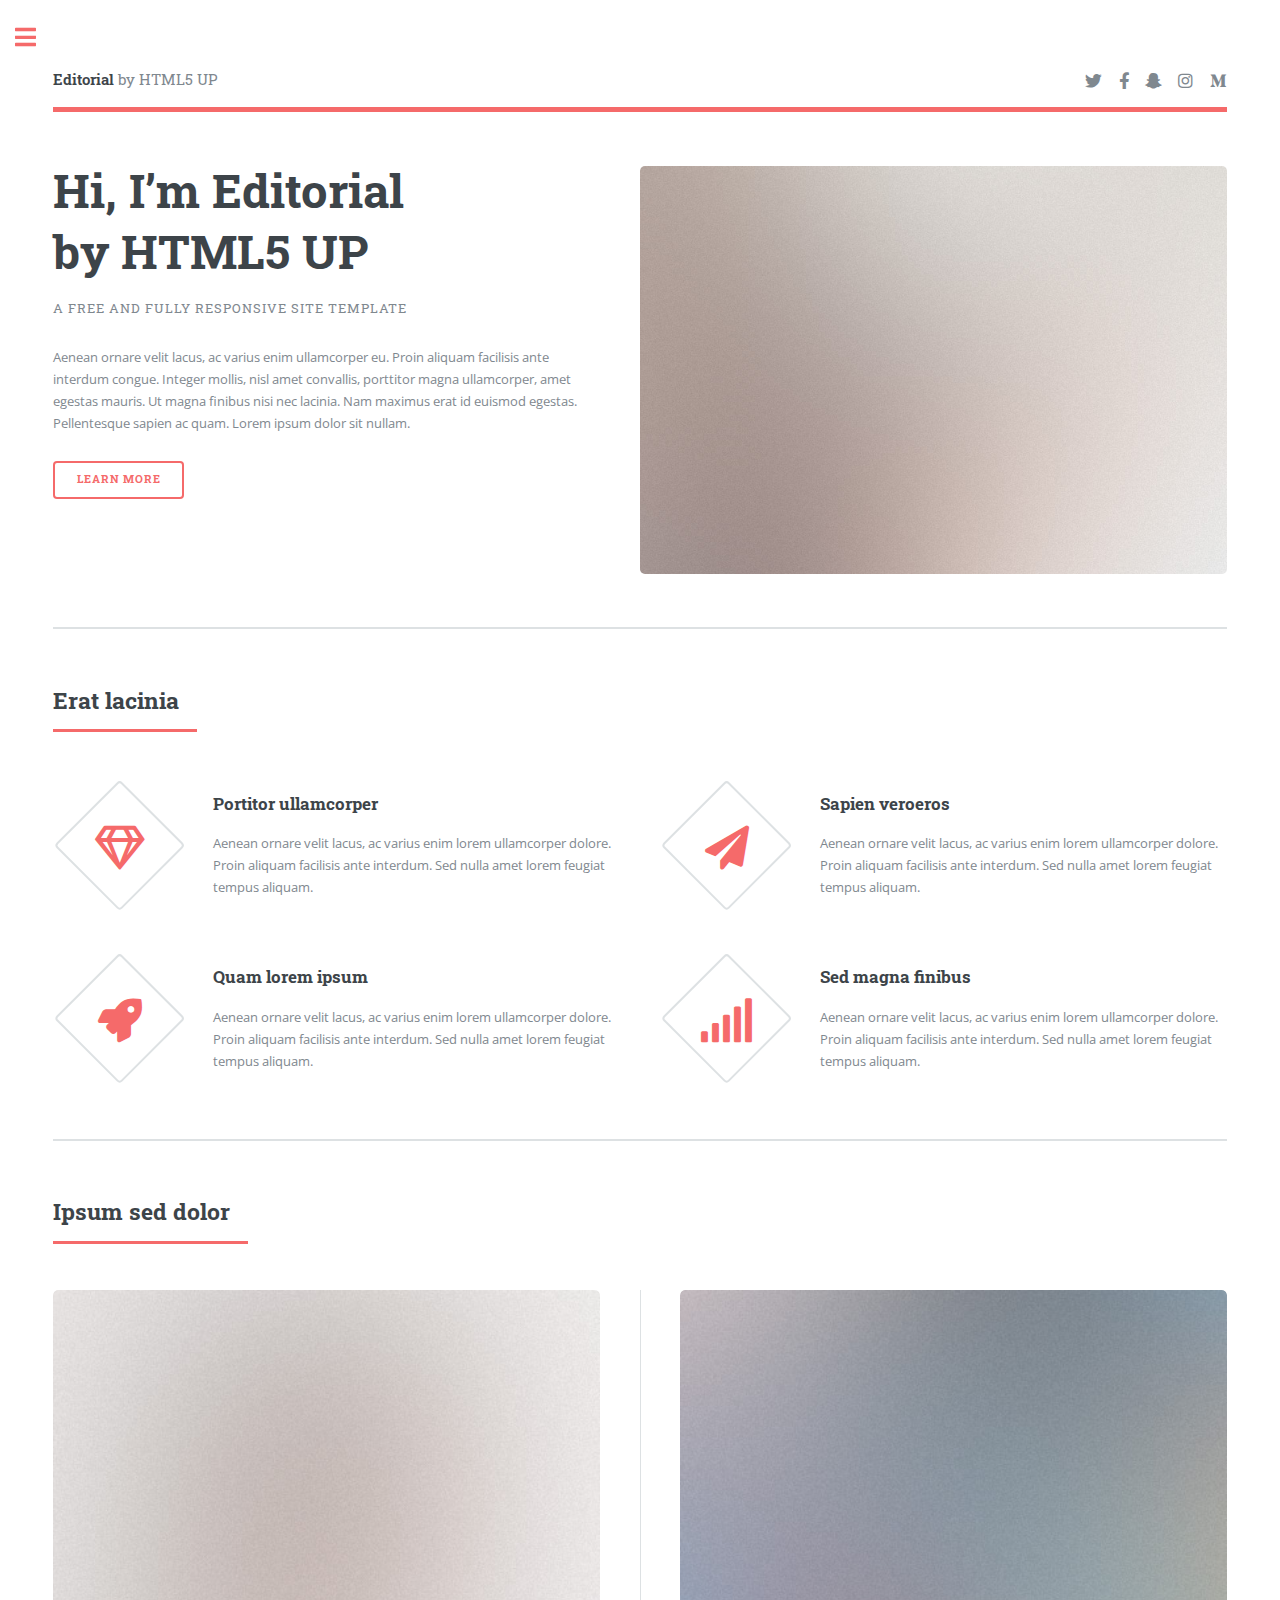
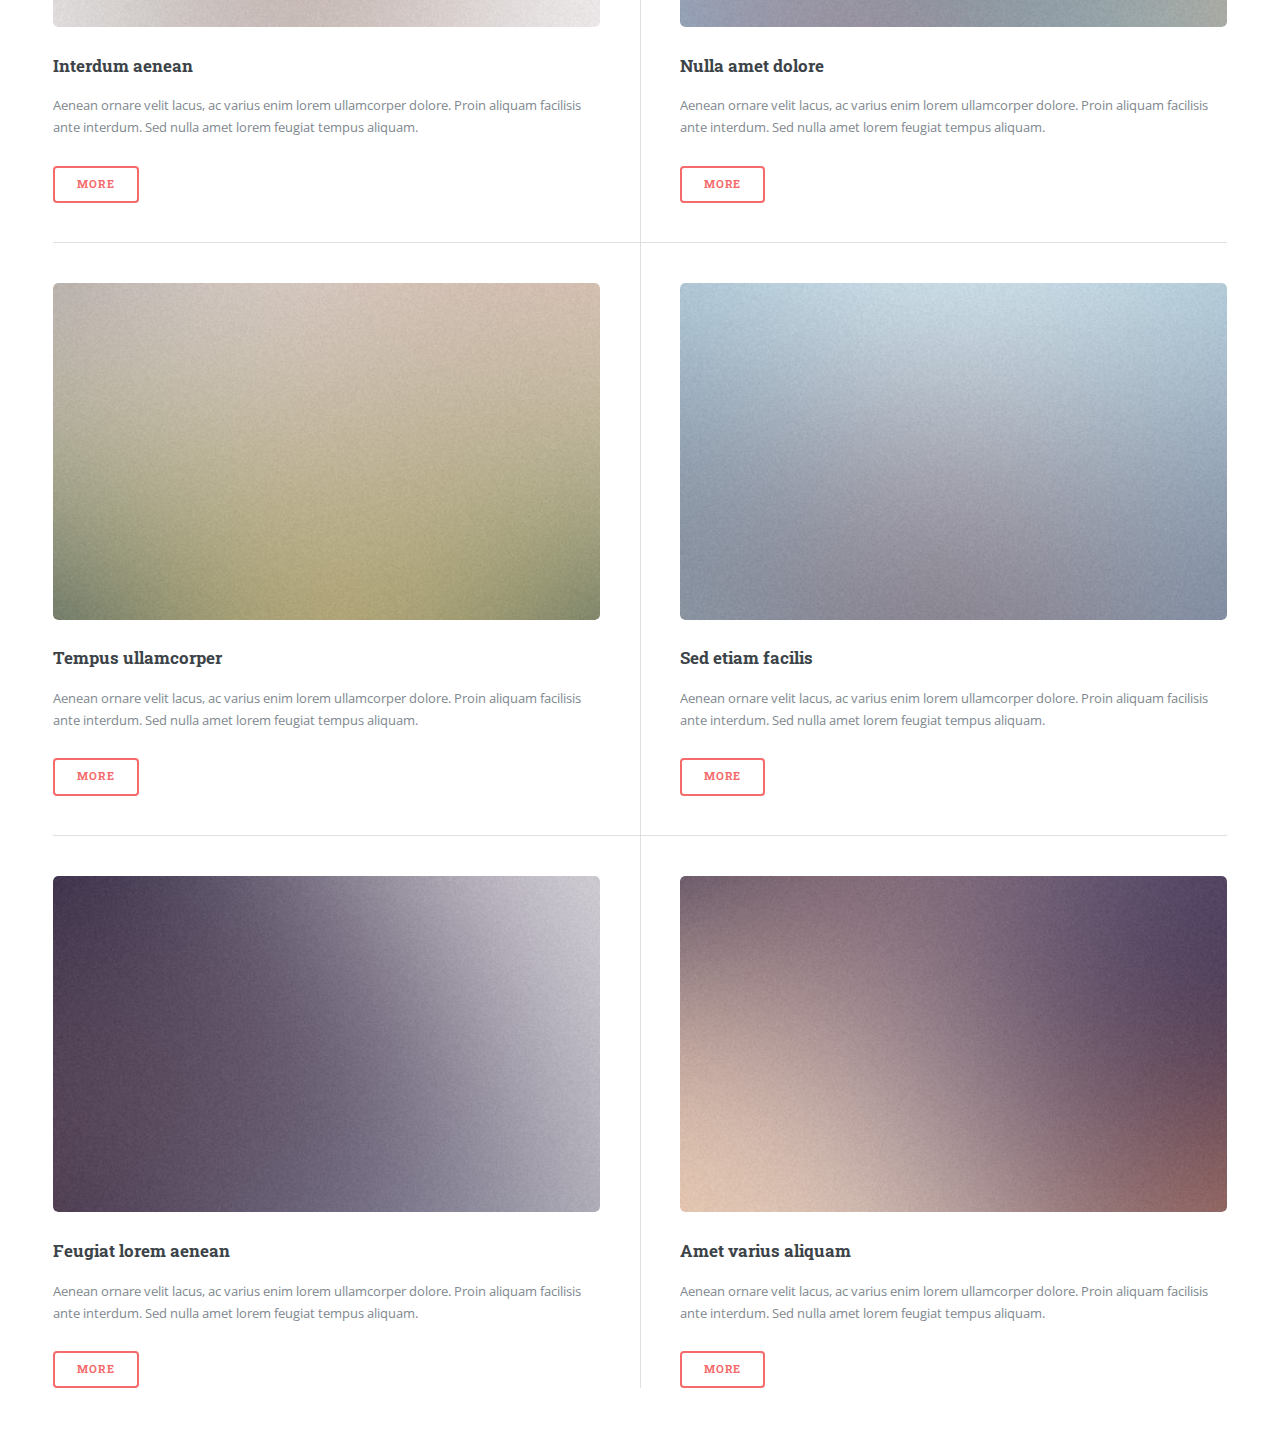
==== index.html @ ff6c4636 "Import website template files" ====
<!DOCTYPE HTML>
<!--
	Editorial by HTML5 UP
	html5up.net | @ajlkn
	Free for personal and commercial use under the CCA 3.0 license (html5up.net/license)
-->
<html>
	<head>
		<title>Editorial by HTML5 UP</title>
		<meta charset="utf-8" />
		<meta name="viewport" content="width=device-width, initial-scale=1, user-scalable=no" />
		<link rel="stylesheet" href="assets/css/main.css" />
	</head>
	<body class="is-preload">

		<!-- Wrapper -->
			<div id="wrapper">

				<!-- Main -->
					<div id="main">
						<div class="inner">

							<!-- Header -->
								<header id="header">
									<a href="index.html" class="logo"><strong>Editorial</strong> by HTML5 UP</a>
									<ul class="icons">
										<li><a href="#" class="icon brands fa-twitter"><span class="label">Twitter</span></a></li>
										<li><a href="#" class="icon brands fa-facebook-f"><span class="label">Facebook</span></a></li>
										<li><a href="#" class="icon brands fa-snapchat-ghost"><span class="label">Snapchat</span></a></li>
										<li><a href="#" class="icon brands fa-instagram"><span class="label">Instagram</span></a></li>
										<li><a href="#" class="icon brands fa-medium-m"><span class="label">Medium</span></a></li>
									</ul>
								</header>

							<!-- Banner -->
								<section id="banner">
									<div class="content">
										<header>
											<h1>Hi, I’m Editorial<br />
											by HTML5 UP</h1>
											<p>A free and fully responsive site template</p>
										</header>
										<p>Aenean ornare velit lacus, ac varius enim ullamcorper eu. Proin aliquam facilisis ante interdum congue. Integer mollis, nisl amet convallis, porttitor magna ullamcorper, amet egestas mauris. Ut magna finibus nisi nec lacinia. Nam maximus erat id euismod egestas. Pellentesque sapien ac quam. Lorem ipsum dolor sit nullam.</p>
										<ul class="actions">
											<li><a href="#" class="button big">Learn More</a></li>
										</ul>
									</div>
									<span class="image object">
										<img src="images/pic10.jpg" alt="" />
									</span>
								</section>

							<!-- Section -->
								<section>
									<header class="major">
										<h2>Erat lacinia</h2>
									</header>
									<div class="features">
										<article>
											<span class="icon fa-gem"></span>
											<div class="content">
												<h3>Portitor ullamcorper</h3>
												<p>Aenean ornare velit lacus, ac varius enim lorem ullamcorper dolore. Proin aliquam facilisis ante interdum. Sed nulla amet lorem feugiat tempus aliquam.</p>
											</div>
										</article>
										<article>
											<span class="icon solid fa-paper-plane"></span>
											<div class="content">
												<h3>Sapien veroeros</h3>
												<p>Aenean ornare velit lacus, ac varius enim lorem ullamcorper dolore. Proin aliquam facilisis ante interdum. Sed nulla amet lorem feugiat tempus aliquam.</p>
											</div>
										</article>
										<article>
											<span class="icon solid fa-rocket"></span>
											<div class="content">
												<h3>Quam lorem ipsum</h3>
												<p>Aenean ornare velit lacus, ac varius enim lorem ullamcorper dolore. Proin aliquam facilisis ante interdum. Sed nulla amet lorem feugiat tempus aliquam.</p>
											</div>
										</article>
										<article>
											<span class="icon solid fa-signal"></span>
											<div class="content">
												<h3>Sed magna finibus</h3>
												<p>Aenean ornare velit lacus, ac varius enim lorem ullamcorper dolore. Proin aliquam facilisis ante interdum. Sed nulla amet lorem feugiat tempus aliquam.</p>
											</div>
										</article>
									</div>
								</section>

							<!-- Section -->
								<section>
									<header class="major">
										<h2>Ipsum sed dolor</h2>
									</header>
									<div class="posts">
										<article>
											<a href="#" class="image"><img src="images/pic01.jpg" alt="" /></a>
											<h3>Interdum aenean</h3>
											<p>Aenean ornare velit lacus, ac varius enim lorem ullamcorper dolore. Proin aliquam facilisis ante interdum. Sed nulla amet lorem feugiat tempus aliquam.</p>
											<ul class="actions">
												<li><a href="#" class="button">More</a></li>
											</ul>
										</article>
										<article>
											<a href="#" class="image"><img src="images/pic02.jpg" alt="" /></a>
											<h3>Nulla amet dolore</h3>
											<p>Aenean ornare velit lacus, ac varius enim lorem ullamcorper dolore. Proin aliquam facilisis ante interdum. Sed nulla amet lorem feugiat tempus aliquam.</p>
											<ul class="actions">
												<li><a href="#" class="button">More</a></li>
											</ul>
										</article>
										<article>
											<a href="#" class="image"><img src="images/pic03.jpg" alt="" /></a>
											<h3>Tempus ullamcorper</h3>
											<p>Aenean ornare velit lacus, ac varius enim lorem ullamcorper dolore. Proin aliquam facilisis ante interdum. Sed nulla amet lorem feugiat tempus aliquam.</p>
											<ul class="actions">
												<li><a href="#" class="button">More</a></li>
											</ul>
										</article>
										<article>
											<a href="#" class="image"><img src="images/pic04.jpg" alt="" /></a>
											<h3>Sed etiam facilis</h3>
											<p>Aenean ornare velit lacus, ac varius enim lorem ullamcorper dolore. Proin aliquam facilisis ante interdum. Sed nulla amet lorem feugiat tempus aliquam.</p>
											<ul class="actions">
												<li><a href="#" class="button">More</a></li>
											</ul>
										</article>
										<article>
											<a href="#" class="image"><img src="images/pic05.jpg" alt="" /></a>
											<h3>Feugiat lorem aenean</h3>
											<p>Aenean ornare velit lacus, ac varius enim lorem ullamcorper dolore. Proin aliquam facilisis ante interdum. Sed nulla amet lorem feugiat tempus aliquam.</p>
											<ul class="actions">
												<li><a href="#" class="button">More</a></li>
											</ul>
										</article>
										<article>
											<a href="#" class="image"><img src="images/pic06.jpg" alt="" /></a>
											<h3>Amet varius aliquam</h3>
											<p>Aenean ornare velit lacus, ac varius enim lorem ullamcorper dolore. Proin aliquam facilisis ante interdum. Sed nulla amet lorem feugiat tempus aliquam.</p>
											<ul class="actions">
												<li><a href="#" class="button">More</a></li>
											</ul>
										</article>
									</div>
								</section>

						</div>
					</div>

				<!-- Sidebar -->
					<div id="sidebar">
						<div class="inner">

							<!-- Search -->
								<section id="search" class="alt">
									<form method="post" action="#">
										<input type="text" name="query" id="query" placeholder="Search" />
									</form>
								</section>

							<!-- Menu -->
								<nav id="menu">
									<header class="major">
										<h2>Menu</h2>
									</header>
									<ul>
										<li><a href="index.html">Homepage</a></li>
										<li><a href="generic.html">Generic</a></li>
										<li><a href="elements.html">Elements</a></li>
										<li>
											<span class="opener">Submenu</span>
											<ul>
												<li><a href="#">Lorem Dolor</a></li>
												<li><a href="#">Ipsum Adipiscing</a></li>
												<li><a href="#">Tempus Magna</a></li>
												<li><a href="#">Feugiat Veroeros</a></li>
											</ul>
										</li>
										<li><a href="#">Etiam Dolore</a></li>
										<li><a href="#">Adipiscing</a></li>
										<li>
											<span class="opener">Another Submenu</span>
											<ul>
												<li><a href="#">Lorem Dolor</a></li>
												<li><a href="#">Ipsum Adipiscing</a></li>
												<li><a href="#">Tempus Magna</a></li>
												<li><a href="#">Feugiat Veroeros</a></li>
											</ul>
										</li>
										<li><a href="#">Maximus Erat</a></li>
										<li><a href="#">Sapien Mauris</a></li>
										<li><a href="#">Amet Lacinia</a></li>
									</ul>
								</nav>

							<!-- Section -->
								<section>
									<header class="major">
										<h2>Ante interdum</h2>
									</header>
									<div class="mini-posts">
										<article>
											<a href="#" class="image"><img src="images/pic07.jpg" alt="" /></a>
											<p>Aenean ornare velit lacus, ac varius enim lorem ullamcorper dolore aliquam.</p>
										</article>
										<article>
											<a href="#" class="image"><img src="images/pic08.jpg" alt="" /></a>
											<p>Aenean ornare velit lacus, ac varius enim lorem ullamcorper dolore aliquam.</p>
										</article>
										<article>
											<a href="#" class="image"><img src="images/pic09.jpg" alt="" /></a>
											<p>Aenean ornare velit lacus, ac varius enim lorem ullamcorper dolore aliquam.</p>
										</article>
									</div>
									<ul class="actions">
										<li><a href="#" class="button">More</a></li>
									</ul>
								</section>

							<!-- Section -->
								<section>
									<header class="major">
										<h2>Get in touch</h2>
									</header>
									<p>Sed varius enim lorem ullamcorper dolore aliquam aenean ornare velit lacus, ac varius enim lorem ullamcorper dolore. Proin sed aliquam facilisis ante interdum. Sed nulla amet lorem feugiat tempus aliquam.</p>
									<ul class="contact">
										<li class="icon solid fa-envelope"><a href="#">information@untitled.tld</a></li>
										<li class="icon solid fa-phone">(000) 000-0000</li>
										<li class="icon solid fa-home">1234 Somewhere Road #8254<br />
										Nashville, TN 00000-0000</li>
									</ul>
								</section>

							<!-- Footer -->
								<footer id="footer">
									<p class="copyright">&copy; Untitled. All rights reserved. Demo Images: <a href="https://unsplash.com">Unsplash</a>. Design: <a href="https://html5up.net">HTML5 UP</a>.</p>
								</footer>

						</div>
					</div>

			</div>

		<!-- Scripts -->
			<script src="assets/js/jquery.min.js"></script>
			<script src="assets/js/browser.min.js"></script>
			<script src="assets/js/breakpoints.min.js"></script>
			<script src="assets/js/util.js"></script>
			<script src="assets/js/main.js"></script>

	</body>
</html>
---- assets/css/main.css ----
@import url(fontawesome-all.min.css);
@import url("https://fonts.googleapis.com/css?family=Open+Sans:400,600,400italic,600italic|Roboto+Slab:400,700");
/*
	Editorial by HTML5 UP
	html5up.net | @ajlkn
	Free for personal and commercial use under the CCA 3.0 license (html5up.net/license)
*/
html, body, div, span, applet, object,
iframe, h1, h2, h3, h4, h5, h6, p, blockquote,
pre, a, abbr, acronym, address, big, cite,
code, del, dfn, em, img, ins, kbd, q, s, samp,
small, strike, strong, sub, sup, tt, var, b,
u, i, center, dl, dt, dd, ol, ul, li, fieldset,
form, label, legend, table, caption, tbody,
tfoot, thead, tr, th, td, article, aside,
canvas, details, embed, figure, figcaption,
footer, header, hgroup, menu, nav, output, ruby,
section, summary, time, mark, audio, video {
  margin: 0;
  padding: 0;
  border: 0;
  font-size: 100%;
  font: inherit;
  vertical-align: baseline; }

article, aside, details, figcaption, figure,
footer, header, hgroup, menu, nav, section {
  display: block; }

body {
  line-height: 1; }

ol, ul {
  list-style: none; }

blockquote, q {
  quotes: none; }
  blockquote:before, blockquote:after, q:before, q:after {
    content: '';
    content: none; }

table {
  border-collapse: collapse;
  border-spacing: 0; }

body {
  -webkit-text-size-adjust: none; }

mark {
  background-color: transparent;
  color: inherit; }

input::-moz-focus-inner {
  border: 0;
  padding: 0; }

input, select, textarea {
  -moz-appearance: none;
  -webkit-appearance: none;
  -ms-appearance: none;
  appearance: none; }

/* Basic */
@-ms-viewport {
  width: device-width; }

body {
  -ms-overflow-style: scrollbar; }

@media screen and (max-width: 480px) {
  html, body {
    min-width: 320px; } }

html {
  box-sizing: border-box; }

*, *:before, *:after {
  box-sizing: inherit; }

body {
  background: #ffffff; }
  body.is-preload *, body.is-preload *:before, body.is-preload *:after, body.is-resizing *, body.is-resizing *:before, body.is-resizing *:after {
    -moz-animation: none !important;
    -webkit-animation: none !important;
    -ms-animation: none !important;
    animation: none !important;
    -moz-transition: none !important;
    -webkit-transition: none !important;
    -ms-transition: none !important;
    transition: none !important; }

/* Type */
body, input, select, textarea {
  color: #7f888f;
  font-family: "Open Sans", sans-serif;
  font-size: 13pt;
  font-weight: 400;
  line-height: 1.65; }
  @media screen and (max-width: 1680px) {
    body, input, select, textarea {
      font-size: 11pt; } }
  @media screen and (max-width: 1280px) {
    body, input, select, textarea {
      font-size: 10pt; } }
  @media screen and (max-width: 360px) {
    body, input, select, textarea {
      font-size: 9pt; } }

a {
  -moz-transition: color 0.2s ease-in-out, border-bottom-color 0.2s ease-in-out;
  -webkit-transition: color 0.2s ease-in-out, border-bottom-color 0.2s ease-in-out;
  -ms-transition: color 0.2s ease-in-out, border-bottom-color 0.2s ease-in-out;
  transition: color 0.2s ease-in-out, border-bottom-color 0.2s ease-in-out;
  border-bottom: dotted 1px;
  color: #f56a6a;
  text-decoration: none; }
  a:hover {
    border-bottom-color: #f56a6a;
    color: #f56a6a !important; }
    a:hover strong {
      color: inherit; }

strong, b {
  color: #3d4449;
  font-weight: 600; }

em, i {
  font-style: italic; }

p {
  margin: 0 0 2em 0; }

h1, h2, h3, h4, h5, h6 {
  color: #3d4449;
  font-family: "Roboto Slab", serif;
  font-weight: 700;
  line-height: 1.5;
  margin: 0 0 1em 0; }
  h1 a, h2 a, h3 a, h4 a, h5 a, h6 a {
    color: inherit;
    text-decoration: none;
    border-bottom: 0; }

h1 {
  font-size: 4em;
  margin: 0 0 0.5em 0;
  line-height: 1.3; }

h2 {
  font-size: 1.75em; }

h3 {
  font-size: 1.25em; }

h4 {
  font-size: 1.1em; }

h5 {
  font-size: 0.9em; }

h6 {
  font-size: 0.7em; }

@media screen and (max-width: 1680px) {
  h1 {
    font-size: 3.5em; } }

@media screen and (max-width: 980px) {
  h1 {
    font-size: 3.25em; } }

@media screen and (max-width: 736px) {
  h1 {
    font-size: 2em;
    line-height: 1.4; }
  h2 {
    font-size: 1.5em; } }

sub {
  font-size: 0.8em;
  position: relative;
  top: 0.5em; }

sup {
  font-size: 0.8em;
  position: relative;
  top: -0.5em; }

blockquote {
  border-left: solid 3px rgba(210, 215, 217, 0.75);
  font-style: italic;
  margin: 0 0 2em 0;
  padding: 0.5em 0 0.5em 2em; }

code {
  background: rgba(230, 235, 237, 0.25);
  border-radius: 0.375em;
  border: solid 1px rgba(210, 215, 217, 0.75);
  font-family: "Courier New", monospace;
  font-size: 0.9em;
  margin: 0 0.25em;
  padding: 0.25em 0.65em; }

pre {
  -webkit-overflow-scrolling: touch;
  font-family: "Courier New", monospace;
  font-size: 0.9em;
  margin: 0 0 2em 0; }
  pre code {
    display: block;
    line-height: 1.75;
    padding: 1em 1.5em;
    overflow-x: auto; }

hr {
  border: 0;
  border-bottom: solid 1px rgba(210, 215, 217, 0.75);
  margin: 2em 0; }
  hr.major {
    margin: 3em 0; }

.align-left {
  text-align: left; }

.align-center {
  text-align: center; }

.align-right {
  text-align: right; }

/* Row */
.row {
  display: flex;
  flex-wrap: wrap;
  box-sizing: border-box;
  align-items: stretch; }
  .row > * {
    box-sizing: border-box; }
  .row.gtr-uniform > * > :last-child {
    margin-bottom: 0; }
  .row.aln-left {
    justify-content: flex-start; }
  .row.aln-center {
    justify-content: center; }
  .row.aln-right {
    justify-content: flex-end; }
  .row.aln-top {
    align-items: flex-start; }
  .row.aln-middle {
    align-items: center; }
  .row.aln-bottom {
    align-items: flex-end; }
  .row > .imp {
    order: -1; }
  .row > .col-1 {
    width: 8.33333%; }
  .row > .off-1 {
    margin-left: 8.33333%; }
  .row > .col-2 {
    width: 16.66667%; }
  .row > .off-2 {
    margin-left: 16.66667%; }
  .row > .col-3 {
    width: 25%; }
  .row > .off-3 {
    margin-left: 25%; }
  .row > .col-4 {
    width: 33.33333%; }
  .row > .off-4 {
    margin-left: 33.33333%; }
  .row > .col-5 {
    width: 41.66667%; }
  .row > .off-5 {
    margin-left: 41.66667%; }
  .row > .col-6 {
    width: 50%; }
  .row > .off-6 {
    margin-left: 50%; }
  .row > .col-7 {
    width: 58.33333%; }
  .row > .off-7 {
    margin-left: 58.33333%; }
  .row > .col-8 {
    width: 66.66667%; }
  .row > .off-8 {
    margin-left: 66.66667%; }
  .row > .col-9 {
    width: 75%; }
  .row > .off-9 {
    margin-left: 75%; }
  .row > .col-10 {
    width: 83.33333%; }
  .row > .off-10 {
    margin-left: 83.33333%; }
  .row > .col-11 {
    width: 91.66667%; }
  .row > .off-11 {
    margin-left: 91.66667%; }
  .row > .col-12 {
    width: 100%; }
  .row > .off-12 {
    margin-left: 100%; }
  .row.gtr-0 {
    margin-top: 0;
    margin-left: 0em; }
    .row.gtr-0 > * {
      padding: 0 0 0 0em; }
    .row.gtr-0.gtr-uniform {
      margin-top: 0em; }
      .row.gtr-0.gtr-uniform > * {
        padding-top: 0em; }
  .row.gtr-25 {
    margin-top: 0;
    margin-left: -0.375em; }
    .row.gtr-25 > * {
      padding: 0 0 0 0.375em; }
    .row.gtr-25.gtr-uniform {
      margin-top: -0.375em; }
      .row.gtr-25.gtr-uniform > * {
        padding-top: 0.375em; }
  .row.gtr-50 {
    margin-top: 0;
    margin-left: -0.75em; }
    .row.gtr-50 > * {
      padding: 0 0 0 0.75em; }
    .row.gtr-50.gtr-uniform {
      margin-top: -0.75em; }
      .row.gtr-50.gtr-uniform > * {
        padding-top: 0.75em; }
  .row {
    margin-top: 0;
    margin-left: -1.5em; }
    .row > * {
      padding: 0 0 0 1.5em; }
    .row.gtr-uniform {
      margin-top: -1.5em; }
      .row.gtr-uniform > * {
        padding-top: 1.5em; }
  .row.gtr-150 {
    margin-top: 0;
    margin-left: -2.25em; }
    .row.gtr-150 > * {
      padding: 0 0 0 2.25em; }
    .row.gtr-150.gtr-uniform {
      margin-top: -2.25em; }
      .row.gtr-150.gtr-uniform > * {
        padding-top: 2.25em; }
  .row.gtr-200 {
    margin-top: 0;
    margin-left: -3em; }
    .row.gtr-200 > * {
      padding: 0 0 0 3em; }
    .row.gtr-200.gtr-uniform {
      margin-top: -3em; }
      .row.gtr-200.gtr-uniform > * {
        padding-top: 3em; }
  @media screen and (max-width: 1680px) {
    .row {
      display: flex;
      flex-wrap: wrap;
      box-sizing: border-box;
      align-items: stretch; }
      .row > * {
        box-sizing: border-box; }
      .row.gtr-uniform > * > :last-child {
        margin-bottom: 0; }
      .row.aln-left {
        justify-content: flex-start; }
      .row.aln-center {
        justify-content: center; }
      .row.aln-right {
        justify-content: flex-end; }
      .row.aln-top {
        align-items: flex-start; }
      .row.aln-middle {
        align-items: center; }
      .row.aln-bottom {
        align-items: flex-end; }
      .row > .imp-xlarge {
        order: -1; }
      .row > .col-1-xlarge {
        width: 8.33333%; }
      .row > .off-1-xlarge {
        margin-left: 8.33333%; }
      .row > .col-2-xlarge {
        width: 16.66667%; }
      .row > .off-2-xlarge {
        margin-left: 16.66667%; }
      .row > .col-3-xlarge {
        width: 25%; }
      .row > .off-3-xlarge {
        margin-left: 25%; }
      .row > .col-4-xlarge {
        width: 33.33333%; }
      .row > .off-4-xlarge {
        margin-left: 33.33333%; }
      .row > .col-5-xlarge {
        width: 41.66667%; }
      .row > .off-5-xlarge {
        margin-left: 41.66667%; }
      .row > .col-6-xlarge {
        width: 50%; }
      .row > .off-6-xlarge {
        margin-left: 50%; }
      .row > .col-7-xlarge {
        width: 58.33333%; }
      .row > .off-7-xlarge {
        margin-left: 58.33333%; }
      .row > .col-8-xlarge {
        width: 66.66667%; }
      .row > .off-8-xlarge {
        margin-left: 66.66667%; }
      .row > .col-9-xlarge {
        width: 75%; }
      .row > .off-9-xlarge {
        margin-left: 75%; }
      .row > .col-10-xlarge {
        width: 83.33333%; }
      .row > .off-10-xlarge {
        margin-left: 83.33333%; }
      .row > .col-11-xlarge {
        width: 91.66667%; }
      .row > .off-11-xlarge {
        margin-left: 91.66667%; }
      .row > .col-12-xlarge {
        width: 100%; }
      .row > .off-12-xlarge {
        margin-left: 100%; }
      .row.gtr-0 {
        margin-top: 0;
        margin-left: 0em; }
        .row.gtr-0 > * {
          padding: 0 0 0 0em; }
        .row.gtr-0.gtr-uniform {
          margin-top: 0em; }
          .row.gtr-0.gtr-uniform > * {
            padding-top: 0em; }
      .row.gtr-25 {
        margin-top: 0;
        margin-left: -0.375em; }
        .row.gtr-25 > * {
          padding: 0 0 0 0.375em; }
        .row.gtr-25.gtr-uniform {
          margin-top: -0.375em; }
          .row.gtr-25.gtr-uniform > * {
            padding-top: 0.375em; }
      .row.gtr-50 {
        margin-top: 0;
        margin-left: -0.75em; }
        .row.gtr-50 > * {
          padding: 0 0 0 0.75em; }
        .row.gtr-50.gtr-uniform {
          margin-top: -0.75em; }
          .row.gtr-50.gtr-uniform > * {
            padding-top: 0.75em; }
      .row {
        margin-top: 0;
        margin-left: -1.5em; }
        .row > * {
          padding: 0 0 0 1.5em; }
        .row.gtr-uniform {
          margin-top: -1.5em; }
          .row.gtr-uniform > * {
            padding-top: 1.5em; }
      .row.gtr-150 {
        margin-top: 0;
        margin-left: -2.25em; }
        .row.gtr-150 > * {
          padding: 0 0 0 2.25em; }
        .row.gtr-150.gtr-uniform {
          margin-top: -2.25em; }
          .row.gtr-150.gtr-uniform > * {
            padding-top: 2.25em; }
      .row.gtr-200 {
        margin-top: 0;
        margin-left: -3em; }
        .row.gtr-200 > * {
          padding: 0 0 0 3em; }
        .row.gtr-200.gtr-uniform {
          margin-top: -3em; }
          .row.gtr-200.gtr-uniform > * {
            padding-top: 3em; } }
  @media screen and (max-width: 1280px) {
    .row {
      display: flex;
      flex-wrap: wrap;
      box-sizing: border-box;
      align-items: stretch; }
      .row > * {
        box-sizing: border-box; }
      .row.gtr-uniform > * > :last-child {
        margin-bottom: 0; }
      .row.aln-left {
        justify-content: flex-start; }
      .row.aln-center {
        justify-content: center; }
      .row.aln-right {
        justify-content: flex-end; }
      .row.aln-top {
        align-items: flex-start; }
      .row.aln-middle {
        align-items: center; }
      .row.aln-bottom {
        align-items: flex-end; }
      .row > .imp-large {
        order: -1; }
      .row > .col-1-large {
        width: 8.33333%; }
      .row > .off-1-large {
        margin-left: 8.33333%; }
      .row > .col-2-large {
        width: 16.66667%; }
      .row > .off-2-large {
        margin-left: 16.66667%; }
      .row > .col-3-large {
        width: 25%; }
      .row > .off-3-large {
        margin-left: 25%; }
      .row > .col-4-large {
        width: 33.33333%; }
      .row > .off-4-large {
        margin-left: 33.33333%; }
      .row > .col-5-large {
        width: 41.66667%; }
      .row > .off-5-large {
        margin-left: 41.66667%; }
      .row > .col-6-large {
        width: 50%; }
      .row > .off-6-large {
        margin-left: 50%; }
      .row > .col-7-large {
        width: 58.33333%; }
      .row > .off-7-large {
        margin-left: 58.33333%; }
      .row > .col-8-large {
        width: 66.66667%; }
      .row > .off-8-large {
        margin-left: 66.66667%; }
      .row > .col-9-large {
        width: 75%; }
      .row > .off-9-large {
        margin-left: 75%; }
      .row > .col-10-large {
        width: 83.33333%; }
      .row > .off-10-large {
        margin-left: 83.33333%; }
      .row > .col-11-large {
        width: 91.66667%; }
      .row > .off-11-large {
        margin-left: 91.66667%; }
      .row > .col-12-large {
        width: 100%; }
      .row > .off-12-large {
        margin-left: 100%; }
      .row.gtr-0 {
        margin-top: 0;
        margin-left: 0em; }
        .row.gtr-0 > * {
          padding: 0 0 0 0em; }
        .row.gtr-0.gtr-uniform {
          margin-top: 0em; }
          .row.gtr-0.gtr-uniform > * {
            padding-top: 0em; }
      .row.gtr-25 {
        margin-top: 0;
        margin-left: -0.375em; }
        .row.gtr-25 > * {
          padding: 0 0 0 0.375em; }
        .row.gtr-25.gtr-uniform {
          margin-top: -0.375em; }
          .row.gtr-25.gtr-uniform > * {
            padding-top: 0.375em; }
      .row.gtr-50 {
        margin-top: 0;
        margin-left: -0.75em; }
        .row.gtr-50 > * {
          padding: 0 0 0 0.75em; }
        .row.gtr-50.gtr-uniform {
          margin-top: -0.75em; }
          .row.gtr-50.gtr-uniform > * {
            padding-top: 0.75em; }
      .row {
        margin-top: 0;
        margin-left: -1.5em; }
        .row > * {
          padding: 0 0 0 1.5em; }
        .row.gtr-uniform {
          margin-top: -1.5em; }
          .row.gtr-uniform > * {
            padding-top: 1.5em; }
      .row.gtr-150 {
        margin-top: 0;
        margin-left: -2.25em; }
        .row.gtr-150 > * {
          padding: 0 0 0 2.25em; }
        .row.gtr-150.gtr-uniform {
          margin-top: -2.25em; }
          .row.gtr-150.gtr-uniform > * {
            padding-top: 2.25em; }
      .row.gtr-200 {
        margin-top: 0;
        margin-left: -3em; }
        .row.gtr-200 > * {
          padding: 0 0 0 3em; }
        .row.gtr-200.gtr-uniform {
          margin-top: -3em; }
          .row.gtr-200.gtr-uniform > * {
            padding-top: 3em; } }
  @media screen and (max-width: 980px) {
    .row {
      display: flex;
      flex-wrap: wrap;
      box-sizing: border-box;
      align-items: stretch; }
      .row > * {
        box-sizing: border-box; }
      .row.gtr-uniform > * > :last-child {
        margin-bottom: 0; }
      .row.aln-left {
        justify-content: flex-start; }
      .row.aln-center {
        justify-content: center; }
      .row.aln-right {
        justify-content: flex-end; }
      .row.aln-top {
        align-items: flex-start; }
      .row.aln-middle {
        align-items: center; }
      .row.aln-bottom {
        align-items: flex-end; }
      .row > .imp-medium {
        order: -1; }
      .row > .col-1-medium {
        width: 8.33333%; }
      .row > .off-1-medium {
        margin-left: 8.33333%; }
      .row > .col-2-medium {
        width: 16.66667%; }
      .row > .off-2-medium {
        margin-left: 16.66667%; }
      .row > .col-3-medium {
        width: 25%; }
      .row > .off-3-medium {
        margin-left: 25%; }
      .row > .col-4-medium {
        width: 33.33333%; }
      .row > .off-4-medium {
        margin-left: 33.33333%; }
      .row > .col-5-medium {
        width: 41.66667%; }
      .row > .off-5-medium {
        margin-left: 41.66667%; }
      .row > .col-6-medium {
        width: 50%; }
      .row > .off-6-medium {
        margin-left: 50%; }
      .row > .col-7-medium {
        width: 58.33333%; }
      .row > .off-7-medium {
        margin-left: 58.33333%; }
      .row > .col-8-medium {
        width: 66.66667%; }
      .row > .off-8-medium {
        margin-left: 66.66667%; }
      .row > .col-9-medium {
        width: 75%; }
      .row > .off-9-medium {
        margin-left: 75%; }
      .row > .col-10-medium {
        width: 83.33333%; }
      .row > .off-10-medium {
        margin-left: 83.33333%; }
      .row > .col-11-medium {
        width: 91.66667%; }
      .row > .off-11-medium {
        margin-left: 91.66667%; }
      .row > .col-12-medium {
        width: 100%; }
      .row > .off-12-medium {
        margin-left: 100%; }
      .row.gtr-0 {
        margin-top: 0;
        margin-left: 0em; }
        .row.gtr-0 > * {
          padding: 0 0 0 0em; }
        .row.gtr-0.gtr-uniform {
          margin-top: 0em; }
          .row.gtr-0.gtr-uniform > * {
            padding-top: 0em; }
      .row.gtr-25 {
        margin-top: 0;
        margin-left: -0.375em; }
        .row.gtr-25 > * {
          padding: 0 0 0 0.375em; }
        .row.gtr-25.gtr-uniform {
          margin-top: -0.375em; }
          .row.gtr-25.gtr-uniform > * {
            padding-top: 0.375em; }
      .row.gtr-50 {
        margin-top: 0;
        margin-left: -0.75em; }
        .row.gtr-50 > * {
          padding: 0 0 0 0.75em; }
        .row.gtr-50.gtr-uniform {
          margin-top: -0.75em; }
          .row.gtr-50.gtr-uniform > * {
            padding-top: 0.75em; }
      .row {
        margin-top: 0;
        margin-left: -1.5em; }
        .row > * {
          padding: 0 0 0 1.5em; }
        .row.gtr-uniform {
          margin-top: -1.5em; }
          .row.gtr-uniform > * {
            padding-top: 1.5em; }
      .row.gtr-150 {
        margin-top: 0;
        margin-left: -2.25em; }
        .row.gtr-150 > * {
          padding: 0 0 0 2.25em; }
        .row.gtr-150.gtr-uniform {
          margin-top: -2.25em; }
          .row.gtr-150.gtr-uniform > * {
            padding-top: 2.25em; }
      .row.gtr-200 {
        margin-top: 0;
        margin-left: -3em; }
        .row.gtr-200 > * {
          padding: 0 0 0 3em; }
        .row.gtr-200.gtr-uniform {
          margin-top: -3em; }
          .row.gtr-200.gtr-uniform > * {
            padding-top: 3em; } }
  @media screen and (max-width: 736px) {
    .row {
      display: flex;
      flex-wrap: wrap;
      box-sizing: border-box;
      align-items: stretch; }
      .row > * {
        box-sizing: border-box; }
      .row.gtr-uniform > * > :last-child {
        margin-bottom: 0; }
      .row.aln-left {
        justify-content: flex-start; }
      .row.aln-center {
        justify-content: center; }
      .row.aln-right {
        justify-content: flex-end; }
      .row.aln-top {
        align-items: flex-start; }
      .row.aln-middle {
        align-items: center; }
      .row.aln-bottom {
        align-items: flex-end; }
      .row > .imp-small {
        order: -1; }
      .row > .col-1-small {
        width: 8.33333%; }
      .row > .off-1-small {
        margin-left: 8.33333%; }
      .row > .col-2-small {
        width: 16.66667%; }
      .row > .off-2-small {
        margin-left: 16.66667%; }
      .row > .col-3-small {
        width: 25%; }
      .row > .off-3-small {
        margin-left: 25%; }
      .row > .col-4-small {
        width: 33.33333%; }
      .row > .off-4-small {
        margin-left: 33.33333%; }
      .row > .col-5-small {
        width: 41.66667%; }
      .row > .off-5-small {
        margin-left: 41.66667%; }
      .row > .col-6-small {
        width: 50%; }
      .row > .off-6-small {
        margin-left: 50%; }
      .row > .col-7-small {
        width: 58.33333%; }
      .row > .off-7-small {
        margin-left: 58.33333%; }
      .row > .col-8-small {
        width: 66.66667%; }
      .row > .off-8-small {
        margin-left: 66.66667%; }
      .row > .col-9-small {
        width: 75%; }
      .row > .off-9-small {
        margin-left: 75%; }
      .row > .col-10-small {
        width: 83.33333%; }
      .row > .off-10-small {
        margin-left: 83.33333%; }
      .row > .col-11-small {
        width: 91.66667%; }
      .row > .off-11-small {
        margin-left: 91.66667%; }
      .row > .col-12-small {
        width: 100%; }
      .row > .off-12-small {
        margin-left: 100%; }
      .row.gtr-0 {
        margin-top: 0;
        margin-left: 0em; }
        .row.gtr-0 > * {
          padding: 0 0 0 0em; }
        .row.gtr-0.gtr-uniform {
          margin-top: 0em; }
          .row.gtr-0.gtr-uniform > * {
            padding-top: 0em; }
      .row.gtr-25 {
        margin-top: 0;
        margin-left: -0.375em; }
        .row.gtr-25 > * {
          padding: 0 0 0 0.375em; }
        .row.gtr-25.gtr-uniform {
          margin-top: -0.375em; }
          .row.gtr-25.gtr-uniform > * {
            padding-top: 0.375em; }
      .row.gtr-50 {
        margin-top: 0;
        margin-left: -0.75em; }
        .row.gtr-50 > * {
          padding: 0 0 0 0.75em; }
        .row.gtr-50.gtr-uniform {
          margin-top: -0.75em; }
          .row.gtr-50.gtr-uniform > * {
            padding-top: 0.75em; }
      .row {
        margin-top: 0;
        margin-left: -1.5em; }
        .row > * {
          padding: 0 0 0 1.5em; }
        .row.gtr-uniform {
          margin-top: -1.5em; }
          .row.gtr-uniform > * {
            padding-top: 1.5em; }
      .row.gtr-150 {
        margin-top: 0;
        margin-left: -2.25em; }
        .row.gtr-150 > * {
          padding: 0 0 0 2.25em; }
        .row.gtr-150.gtr-uniform {
          margin-top: -2.25em; }
          .row.gtr-150.gtr-uniform > * {
            padding-top: 2.25em; }
      .row.gtr-200 {
        margin-top: 0;
        margin-left: -3em; }
        .row.gtr-200 > * {
          padding: 0 0 0 3em; }
        .row.gtr-200.gtr-uniform {
          margin-top: -3em; }
          .row.gtr-200.gtr-uniform > * {
            padding-top: 3em; } }
  @media screen and (max-width: 480px) {
    .row {
      display: flex;
      flex-wrap: wrap;
      box-sizing: border-box;
      align-items: stretch; }
      .row > * {
        box-sizing: border-box; }
      .row.gtr-uniform > * > :last-child {
        margin-bottom: 0; }
      .row.aln-left {
        justify-content: flex-start; }
      .row.aln-center {
        justify-content: center; }
      .row.aln-right {
        justify-content: flex-end; }
      .row.aln-top {
        align-items: flex-start; }
      .row.aln-middle {
        align-items: center; }
      .row.aln-bottom {
        align-items: flex-end; }
      .row > .imp-xsmall {
        order: -1; }
      .row > .col-1-xsmall {
        width: 8.33333%; }
      .row > .off-1-xsmall {
        margin-left: 8.33333%; }
      .row > .col-2-xsmall {
        width: 16.66667%; }
      .row > .off-2-xsmall {
        margin-left: 16.66667%; }
      .row > .col-3-xsmall {
        width: 25%; }
      .row > .off-3-xsmall {
        margin-left: 25%; }
      .row > .col-4-xsmall {
        width: 33.33333%; }
      .row > .off-4-xsmall {
        margin-left: 33.33333%; }
      .row > .col-5-xsmall {
        width: 41.66667%; }
      .row > .off-5-xsmall {
        margin-left: 41.66667%; }
      .row > .col-6-xsmall {
        width: 50%; }
      .row > .off-6-xsmall {
        margin-left: 50%; }
      .row > .col-7-xsmall {
        width: 58.33333%; }
      .row > .off-7-xsmall {
        margin-left: 58.33333%; }
      .row > .col-8-xsmall {
        width: 66.66667%; }
      .row > .off-8-xsmall {
        margin-left: 66.66667%; }
      .row > .col-9-xsmall {
        width: 75%; }
      .row > .off-9-xsmall {
        margin-left: 75%; }
      .row > .col-10-xsmall {
        width: 83.33333%; }
      .row > .off-10-xsmall {
        margin-left: 83.33333%; }
      .row > .col-11-xsmall {
        width: 91.66667%; }
      .row > .off-11-xsmall {
        margin-left: 91.66667%; }
      .row > .col-12-xsmall {
        width: 100%; }
      .row > .off-12-xsmall {
        margin-left: 100%; }
      .row.gtr-0 {
        margin-top: 0;
        margin-left: 0em; }
        .row.gtr-0 > * {
          padding: 0 0 0 0em; }
        .row.gtr-0.gtr-uniform {
          margin-top: 0em; }
          .row.gtr-0.gtr-uniform > * {
            padding-top: 0em; }
      .row.gtr-25 {
        margin-top: 0;
        margin-left: -0.375em; }
        .row.gtr-25 > * {
          padding: 0 0 0 0.375em; }
        .row.gtr-25.gtr-uniform {
          margin-top: -0.375em; }
          .row.gtr-25.gtr-uniform > * {
            padding-top: 0.375em; }
      .row.gtr-50 {
        margin-top: 0;
        margin-left: -0.75em; }
        .row.gtr-50 > * {
          padding: 0 0 0 0.75em; }
        .row.gtr-50.gtr-uniform {
          margin-top: -0.75em; }
          .row.gtr-50.gtr-uniform > * {
            padding-top: 0.75em; }
      .row {
        margin-top: 0;
        margin-left: -1.5em; }
        .row > * {
          padding: 0 0 0 1.5em; }
        .row.gtr-uniform {
          margin-top: -1.5em; }
          .row.gtr-uniform > * {
            padding-top: 1.5em; }
      .row.gtr-150 {
        margin-top: 0;
        margin-left: -2.25em; }
        .row.gtr-150 > * {
          padding: 0 0 0 2.25em; }
        .row.gtr-150.gtr-uniform {
          margin-top: -2.25em; }
          .row.gtr-150.gtr-uniform > * {
            padding-top: 2.25em; }
      .row.gtr-200 {
        margin-top: 0;
        margin-left: -3em; }
        .row.gtr-200 > * {
          padding: 0 0 0 3em; }
        .row.gtr-200.gtr-uniform {
          margin-top: -3em; }
          .row.gtr-200.gtr-uniform > * {
            padding-top: 3em; } }

/* Section/Article */
section.special, article.special {
  text-align: center; }

header p {
  font-family: "Roboto Slab", serif;
  font-size: 1em;
  font-weight: 400;
  letter-spacing: 0.075em;
  margin-top: -0.5em;
  text-transform: uppercase; }

header.major > :last-child {
  border-bottom: solid 3px #f56a6a;
  display: inline-block;
  margin: 0 0 2em 0;
  padding: 0 0.75em 0.5em 0; }

header.main > :last-child {
  margin: 0 0 1em 0; }

/* Form */
form {
  margin: 0 0 2em 0; }

label {
  color: #3d4449;
  display: block;
  font-size: 0.9em;
  font-weight: 600;
  margin: 0 0 1em 0; }

input[type="text"],
input[type="password"],
input[type="email"],
input[type="tel"],
input[type="search"],
input[type="url"],
select,
textarea {
  -moz-appearance: none;
  -webkit-appearance: none;
  -ms-appearance: none;
  appearance: none;
  background: #ffffff;
  border-radius: 0.375em;
  border: none;
  border: solid 1px rgba(210, 215, 217, 0.75);
  color: inherit;
  display: block;
  outline: 0;
  padding: 0 1em;
  text-decoration: none;
  width: 100%; }
  input[type="text"]:invalid,
  input[type="password"]:invalid,
  input[type="email"]:invalid,
  input[type="tel"]:invalid,
  input[type="search"]:invalid,
  input[type="url"]:invalid,
  select:invalid,
  textarea:invalid {
    box-shadow: none; }
  input[type="text"]:focus,
  input[type="password"]:focus,
  input[type="email"]:focus,
  input[type="tel"]:focus,
  input[type="search"]:focus,
  input[type="url"]:focus,
  select:focus,
  textarea:focus {
    border-color: #f56a6a;
    box-shadow: 0 0 0 1px #f56a6a; }

select {
  background-image: url("data:image/svg+xml;charset=utf8,%3Csvg xmlns='http://www.w3.org/2000/svg' width='40' height='40' preserveAspectRatio='none' viewBox='0 0 40 40'%3E%3Cpath d='M9.4,12.3l10.4,10.4l10.4-10.4c0.2-0.2,0.5-0.4,0.9-0.4c0.3,0,0.6,0.1,0.9,0.4l3.3,3.3c0.2,0.2,0.4,0.5,0.4,0.9 c0,0.4-0.1,0.6-0.4,0.9L20.7,31.9c-0.2,0.2-0.5,0.4-0.9,0.4c-0.3,0-0.6-0.1-0.9-0.4L4.3,17.3c-0.2-0.2-0.4-0.5-0.4-0.9 c0-0.4,0.1-0.6,0.4-0.9l3.3-3.3c0.2-0.2,0.5-0.4,0.9-0.4S9.1,12.1,9.4,12.3z' fill='rgba(210, 215, 217, 0.75)' /%3E%3C/svg%3E");
  background-size: 1.25em;
  background-repeat: no-repeat;
  background-position: calc(100% - 1em) center;
  height: 2.75em;
  padding-right: 2.75em;
  text-overflow: ellipsis; }
  select option {
    color: #3d4449;
    background: #ffffff; }
  select:focus::-ms-value {
    background-color: transparent; }
  select::-ms-expand {
    display: none; }

input[type="text"],
input[type="password"],
input[type="email"],
input[type="tel"],
input[type="search"],
input[type="url"],
select {
  height: 2.75em; }

textarea {
  padding: 0.75em 1em; }

input[type="checkbox"],
input[type="radio"] {
  -moz-appearance: none;
  -webkit-appearance: none;
  -ms-appearance: none;
  appearance: none;
  display: block;
  float: left;
  margin-right: -2em;
  opacity: 0;
  width: 1em;
  z-index: -1; }
  input[type="checkbox"] + label,
  input[type="radio"] + label {
    text-decoration: none;
    color: #7f888f;
    cursor: pointer;
    display: inline-block;
    font-size: 1em;
    font-weight: 400;
    padding-left: 2.4em;
    padding-right: 0.75em;
    position: relative; }
    input[type="checkbox"] + label:before,
    input[type="radio"] + label:before {
      -moz-osx-font-smoothing: grayscale;
      -webkit-font-smoothing: antialiased;
      display: inline-block;
      font-style: normal;
      font-variant: normal;
      text-rendering: auto;
      line-height: 1;
      text-transform: none !important;
      font-family: 'Font Awesome 5 Free';
      font-weight: 900; }
    input[type="checkbox"] + label:before,
    input[type="radio"] + label:before {
      background: #ffffff;
      border-radius: 0.375em;
      border: solid 1px rgba(210, 215, 217, 0.75);
      content: '';
      display: inline-block;
      font-size: 0.8em;
      height: 2.0625em;
      left: 0;
      line-height: 2.0625em;
      position: absolute;
      text-align: center;
      top: 0;
      width: 2.0625em; }
  input[type="checkbox"]:checked + label:before,
  input[type="radio"]:checked + label:before {
    background: #3d4449;
    border-color: #3d4449;
    color: #ffffff;
    content: '\f00c'; }
  input[type="checkbox"]:focus + label:before,
  input[type="radio"]:focus + label:before {
    border-color: #f56a6a;
    box-shadow: 0 0 0 1px #f56a6a; }

input[type="checkbox"] + label:before {
  border-radius: 0.375em; }

input[type="radio"] + label:before {
  border-radius: 100%; }

::-webkit-input-placeholder {
  color: #9fa3a6 !important;
  opacity: 1.0; }

:-moz-placeholder {
  color: #9fa3a6 !important;
  opacity: 1.0; }

::-moz-placeholder {
  color: #9fa3a6 !important;
  opacity: 1.0; }

:-ms-input-placeholder {
  color: #9fa3a6 !important;
  opacity: 1.0; }

/* Box */
.box {
  border-radius: 0.375em;
  border: solid 1px rgba(210, 215, 217, 0.75);
  margin-bottom: 2em;
  padding: 1.5em; }
  .box > :last-child,
  .box > :last-child > :last-child,
  .box > :last-child > :last-child > :last-child {
    margin-bottom: 0; }
  .box.alt {
    border: 0;
    border-radius: 0;
    padding: 0; }

/* Icon */
.icon {
  text-decoration: none;
  border-bottom: none;
  position: relative; }
  .icon:before {
    -moz-osx-font-smoothing: grayscale;
    -webkit-font-smoothing: antialiased;
    display: inline-block;
    font-style: normal;
    font-variant: normal;
    text-rendering: auto;
    line-height: 1;
    text-transform: none !important;
    font-family: 'Font Awesome 5 Free';
    font-weight: 400; }
  .icon > .label {
    display: none; }
  .icon:before {
    line-height: inherit; }
  .icon.solid:before {
    font-weight: 900; }
  .icon.brands:before {
    font-family: 'Font Awesome 5 Brands'; }

/* Image */
.image {
  border-radius: 0.375em;
  border: 0;
  display: inline-block;
  position: relative; }
  .image img {
    border-radius: 0.375em;
    display: block; }
  .image.left, .image.right {
    max-width: 40%; }
    .image.left img, .image.right img {
      width: 100%; }
  .image.left {
    float: left;
    padding: 0 1.5em 1em 0;
    top: 0.25em; }
  .image.right {
    float: right;
    padding: 0 0 1em 1.5em;
    top: 0.25em; }
  .image.fit {
    display: block;
    margin: 0 0 2em 0;
    width: 100%; }
    .image.fit img {
      width: 100%; }
  .image.main {
    display: block;
    margin: 0 0 3em 0;
    width: 100%; }
    .image.main img {
      width: 100%; }

a.image {
  overflow: hidden; }
  a.image img {
    -moz-transition: -moz-transform 0.2s ease;
    -webkit-transition: -webkit-transform 0.2s ease;
    -ms-transition: -ms-transform 0.2s ease;
    transition: transform 0.2s ease; }
  a.image:hover img {
    -moz-transform: scale(1.075);
    -webkit-transform: scale(1.075);
    -ms-transform: scale(1.075);
    transform: scale(1.075); }

/* List */
ol {
  list-style: decimal;
  margin: 0 0 2em 0;
  padding-left: 1.25em; }
  ol li {
    padding-left: 0.25em; }

ul {
  list-style: disc;
  margin: 0 0 2em 0;
  padding-left: 1em; }
  ul li {
    padding-left: 0.5em; }
  ul.alt {
    list-style: none;
    padding-left: 0; }
    ul.alt li {
      border-top: solid 1px rgba(210, 215, 217, 0.75);
      padding: 0.5em 0; }
      ul.alt li:first-child {
        border-top: 0;
        padding-top: 0; }

dl {
  margin: 0 0 2em 0; }
  dl dt {
    display: block;
    font-weight: 600;
    margin: 0 0 1em 0; }
  dl dd {
    margin-left: 2em; }

/* Actions */
ul.actions {
  display: -moz-flex;
  display: -webkit-flex;
  display: -ms-flex;
  display: flex;
  cursor: default;
  list-style: none;
  margin-left: -1em;
  padding-left: 0; }
  ul.actions li {
    padding: 0 0 0 1em;
    vertical-align: middle; }
  ul.actions.special {
    -moz-justify-content: center;
    -webkit-justify-content: center;
    -ms-justify-content: center;
    justify-content: center;
    width: 100%;
    margin-left: 0; }
    ul.actions.special li:first-child {
      padding-left: 0; }
  ul.actions.stacked {
    -moz-flex-direction: column;
    -webkit-flex-direction: column;
    -ms-flex-direction: column;
    flex-direction: column;
    margin-left: 0; }
    ul.actions.stacked li {
      padding: 1.3em 0 0 0; }
      ul.actions.stacked li:first-child {
        padding-top: 0; }
  ul.actions.fit {
    width: calc(100% + 1em); }
    ul.actions.fit li {
      -moz-flex-grow: 1;
      -webkit-flex-grow: 1;
      -ms-flex-grow: 1;
      flex-grow: 1;
      -moz-flex-shrink: 1;
      -webkit-flex-shrink: 1;
      -ms-flex-shrink: 1;
      flex-shrink: 1;
      width: 100%; }
      ul.actions.fit li > * {
        width: 100%; }
    ul.actions.fit.stacked {
      width: 100%; }

/* Icons */
ul.icons {
  cursor: default;
  list-style: none;
  padding-left: 0; }
  ul.icons li {
    display: inline-block;
    padding: 0 1em 0 0; }
    ul.icons li:last-child {
      padding-right: 0; }
    ul.icons li .icon {
      color: inherit; }
      ul.icons li .icon:before {
        font-size: 1.25em; }

/* Contact */
ul.contact {
  list-style: none;
  padding: 0; }
  ul.contact li {
    text-decoration: none;
    border-top: solid 1px rgba(210, 215, 217, 0.75);
    margin: 1.5em 0 0 0;
    padding: 1.5em 0 0 3em;
    position: relative; }
    ul.contact li:before {
      -moz-osx-font-smoothing: grayscale;
      -webkit-font-smoothing: antialiased;
      display: inline-block;
      font-style: normal;
      font-variant: normal;
      text-rendering: auto;
      line-height: 1;
      text-transform: none !important;
      font-family: 'Font Awesome 5 Free';
      font-weight: 400; }
    ul.contact li:before {
      color: #f56a6a;
      display: inline-block;
      font-size: 1.5em;
      height: 1.125em;
      left: 0;
      line-height: 1.125em;
      position: absolute;
      text-align: center;
      top: 1em;
      width: 1.5em; }
    ul.contact li:first-child {
      border-top: 0;
      margin-top: 0;
      padding-top: 0; }
      ul.contact li:first-child:before {
        top: 0; }
    ul.contact li a {
      color: inherit; }

/* Pagination */
ul.pagination {
  cursor: default;
  list-style: none;
  padding-left: 0; }
  ul.pagination li {
    display: inline-block;
    padding-left: 0;
    vertical-align: middle; }
    ul.pagination li > .page {
      -moz-transition: background-color 0.2s ease-in-out, color 0.2s ease-in-out;
      -webkit-transition: background-color 0.2s ease-in-out, color 0.2s ease-in-out;
      -ms-transition: background-color 0.2s ease-in-out, color 0.2s ease-in-out;
      transition: background-color 0.2s ease-in-out, color 0.2s ease-in-out;
      border-bottom: 0;
      border-radius: 0.375em;
      display: inline-block;
      font-size: 0.8em;
      font-weight: 600;
      height: 2em;
      line-height: 2em;
      margin: 0 0.125em;
      min-width: 2em;
      padding: 0 0.5em;
      text-align: center; }
      ul.pagination li > .page.active {
        background-color: #f56a6a;
        color: #ffffff !important; }
        ul.pagination li > .page.active:hover {
          background-color: #f67878; }
        ul.pagination li > .page.active:active {
          background-color: #f45c5c; }
    ul.pagination li:first-child {
      padding-right: 0.75em; }
    ul.pagination li:last-child {
      padding-left: 0.75em; }
  @media screen and (max-width: 480px) {
    ul.pagination li:nth-child(n+2):nth-last-child(n+2) {
      display: none; }
    ul.pagination li:first-child {
      padding-right: 0; } }

/* Table */
.table-wrapper {
  -webkit-overflow-scrolling: touch;
  overflow-x: auto; }

table {
  margin: 0 0 2em 0;
  width: 100%; }
  table tbody tr {
    border: solid 1px rgba(210, 215, 217, 0.75);
    border-left: 0;
    border-right: 0; }
    table tbody tr:nth-child(2n + 1) {
      background-color: rgba(230, 235, 237, 0.25); }
  table td {
    padding: 0.75em 0.75em; }
  table th {
    color: #3d4449;
    font-size: 0.9em;
    font-weight: 600;
    padding: 0 0.75em 0.75em 0.75em;
    text-align: left; }
  table thead {
    border-bottom: solid 2px rgba(210, 215, 217, 0.75); }
  table tfoot {
    border-top: solid 2px rgba(210, 215, 217, 0.75); }
  table.alt {
    border-collapse: separate; }
    table.alt tbody tr td {
      border: solid 1px rgba(210, 215, 217, 0.75);
      border-left-width: 0;
      border-top-width: 0; }
      table.alt tbody tr td:first-child {
        border-left-width: 1px; }
    table.alt tbody tr:first-child td {
      border-top-width: 1px; }
    table.alt thead {
      border-bottom: 0; }
    table.alt tfoot {
      border-top: 0; }

/* Button */
input[type="submit"],
input[type="reset"],
input[type="button"],
button,
.button {
  -moz-appearance: none;
  -webkit-appearance: none;
  -ms-appearance: none;
  appearance: none;
  -moz-transition: background-color 0.2s ease-in-out, color 0.2s ease-in-out;
  -webkit-transition: background-color 0.2s ease-in-out, color 0.2s ease-in-out;
  -ms-transition: background-color 0.2s ease-in-out, color 0.2s ease-in-out;
  transition: background-color 0.2s ease-in-out, color 0.2s ease-in-out;
  background-color: transparent;
  border-radius: 0.375em;
  border: 0;
  box-shadow: inset 0 0 0 2px #f56a6a;
  color: #f56a6a !important;
  cursor: pointer;
  display: inline-block;
  font-family: "Roboto Slab", serif;
  font-size: 0.8em;
  font-weight: 700;
  height: 3.5em;
  letter-spacing: 0.075em;
  line-height: 3.5em;
  padding: 0 2.25em;
  text-align: center;
  text-decoration: none;
  text-transform: uppercase;
  white-space: nowrap; }
  input[type="submit"]:hover,
  input[type="reset"]:hover,
  input[type="button"]:hover,
  button:hover,
  .button:hover {
    background-color: rgba(245, 106, 106, 0.05); }
  input[type="submit"]:active,
  input[type="reset"]:active,
  input[type="button"]:active,
  button:active,
  .button:active {
    background-color: rgba(245, 106, 106, 0.15); }
  input[type="submit"].icon:before,
  input[type="reset"].icon:before,
  input[type="button"].icon:before,
  button.icon:before,
  .button.icon:before {
    margin-right: 0.5em; }
  input[type="submit"].fit,
  input[type="reset"].fit,
  input[type="button"].fit,
  button.fit,
  .button.fit {
    width: 100%; }
  input[type="submit"].small,
  input[type="reset"].small,
  input[type="button"].small,
  button.small,
  .button.small {
    font-size: 0.6em; }
  input[type="submit"].large,
  input[type="reset"].large,
  input[type="button"].large,
  button.large,
  .button.large {
    font-size: 1em;
    height: 3.65em;
    line-height: 3.65em; }
  input[type="submit"].primary,
  input[type="reset"].primary,
  input[type="button"].primary,
  button.primary,
  .button.primary {
    background-color: #f56a6a;
    box-shadow: none;
    color: #ffffff !important; }
    input[type="submit"].primary:hover,
    input[type="reset"].primary:hover,
    input[type="button"].primary:hover,
    button.primary:hover,
    .button.primary:hover {
      background-color: #f67878; }
    input[type="submit"].primary:active,
    input[type="reset"].primary:active,
    input[type="button"].primary:active,
    button.primary:active,
    .button.primary:active {
      background-color: #f45c5c; }
  input[type="submit"].disabled, input[type="submit"]:disabled,
  input[type="reset"].disabled,
  input[type="reset"]:disabled,
  input[type="button"].disabled,
  input[type="button"]:disabled,
  button.disabled,
  button:disabled,
  .button.disabled,
  .button:disabled {
    pointer-events: none;
    opacity: 0.25; }

/* Mini Posts */
.mini-posts article {
  border-top: solid 1px rgba(210, 215, 217, 0.75);
  margin-top: 2em;
  padding-top: 2em; }
  .mini-posts article .image {
    display: block;
    margin: 0 0 1.5em 0; }
    .mini-posts article .image img {
      display: block;
      width: 100%; }
  .mini-posts article:first-child {
    border-top: 0;
    margin-top: 0;
    padding-top: 0; }

/* Features */
.features {
  display: -moz-flex;
  display: -webkit-flex;
  display: -ms-flex;
  display: flex;
  -moz-flex-wrap: wrap;
  -webkit-flex-wrap: wrap;
  -ms-flex-wrap: wrap;
  flex-wrap: wrap;
  margin: 0 0 2em -3em;
  width: calc(100% + 3em); }
  .features article {
    -moz-align-items: center;
    -webkit-align-items: center;
    -ms-align-items: center;
    align-items: center;
    display: -moz-flex;
    display: -webkit-flex;
    display: -ms-flex;
    display: flex;
    margin: 0 0 3em 3em;
    position: relative;
    width: calc(50% - 3em); }
    .features article:nth-child(2n - 1) {
      margin-right: 1.5em; }
    .features article:nth-child(2n) {
      margin-left: 1.5em; }
    .features article:nth-last-child(1), .features article:nth-last-child(2) {
      margin-bottom: 0; }
    .features article .icon {
      -moz-flex-grow: 0;
      -webkit-flex-grow: 0;
      -ms-flex-grow: 0;
      flex-grow: 0;
      -moz-flex-shrink: 0;
      -webkit-flex-shrink: 0;
      -ms-flex-shrink: 0;
      flex-shrink: 0;
      display: block;
      height: 10em;
      line-height: 10em;
      margin: 0 2em 0 0;
      text-align: center;
      width: 10em; }
      .features article .icon:before {
        color: #f56a6a;
        font-size: 2.75rem;
        position: relative;
        top: 0.05em; }
      .features article .icon:after {
        -moz-transform: rotate(45deg);
        -webkit-transform: rotate(45deg);
        -ms-transform: rotate(45deg);
        transform: rotate(45deg);
        border-radius: 0.25rem;
        border: solid 2px rgba(210, 215, 217, 0.75);
        content: '';
        display: block;
        height: 7em;
        left: 50%;
        margin: -3.5em 0 0 -3.5em;
        position: absolute;
        top: 50%;
        width: 7em; }
    .features article .content {
      -moz-flex-grow: 1;
      -webkit-flex-grow: 1;
      -ms-flex-grow: 1;
      flex-grow: 1;
      -moz-flex-shrink: 1;
      -webkit-flex-shrink: 1;
      -ms-flex-shrink: 1;
      flex-shrink: 1;
      width: 100%; }
      .features article .content > :last-child {
        margin-bottom: 0; }
  @media screen and (max-width: 980px) {
    .features {
      margin: 0 0 2em 0;
      width: 100%; }
      .features article {
        margin: 0 0 3em 0;
        width: 100%; }
        .features article:nth-child(2n - 1) {
          margin-right: 0; }
        .features article:nth-child(2n) {
          margin-left: 0; }
        .features article:nth-last-child(1), .features article:nth-last-child(2) {
          margin-bottom: 3em; }
        .features article:last-child {
          margin-bottom: 0; }
        .features article .icon {
          height: 8em;
          line-height: 8em;
          width: 8em; }
          .features article .icon:before {
            font-size: 2.25rem; }
          .features article .icon:after {
            height: 6em;
            margin: -3em 0 0 -3em;
            width: 6em; } }
  @media screen and (max-width: 480px) {
    .features article {
      -moz-flex-direction: column;
      -webkit-flex-direction: column;
      -ms-flex-direction: column;
      flex-direction: column;
      -moz-align-items: -moz-flex-start;
      -webkit-align-items: -webkit-flex-start;
      -ms-align-items: -ms-flex-start;
      align-items: flex-start; }
      .features article .icon {
        height: 6em;
        line-height: 6em;
        margin: 0 0 1.5em 0;
        width: 6em; }
        .features article .icon:before {
          font-size: 1.5rem; }
        .features article .icon:after {
          height: 4em;
          margin: -2em 0 0 -2em;
          width: 4em; } }
  @media screen and (max-width: 480px) {
    .features article .icon:before {
      font-size: 1.25rem; } }

/* Posts */
.posts {
  display: -moz-flex;
  display: -webkit-flex;
  display: -ms-flex;
  display: flex;
  -moz-flex-wrap: wrap;
  -webkit-flex-wrap: wrap;
  -ms-flex-wrap: wrap;
  flex-wrap: wrap;
  margin: 0 0 2em -6em;
  width: calc(100% + 6em); }
  .posts article {
    -moz-flex-grow: 0;
    -webkit-flex-grow: 0;
    -ms-flex-grow: 0;
    flex-grow: 0;
    -moz-flex-shrink: 1;
    -webkit-flex-shrink: 1;
    -ms-flex-shrink: 1;
    flex-shrink: 1;
    margin: 0 0 6em 6em;
    position: relative;
    width: calc(33.33333% - 6em); }
    .posts article:before {
      background: rgba(210, 215, 217, 0.75);
      content: '';
      display: block;
      height: calc(100% + 6em);
      left: -3em;
      position: absolute;
      top: 0;
      width: 1px; }
    .posts article:after {
      background: rgba(210, 215, 217, 0.75);
      bottom: -3em;
      content: '';
      display: block;
      height: 1px;
      position: absolute;
      right: 0;
      width: calc(100% + 6em); }
    .posts article > :last-child {
      margin-bottom: 0; }
    .posts article .image {
      display: block;
      margin: 0 0 2em 0; }
      .posts article .image img {
        display: block;
        width: 100%; }
  @media screen and (min-width: 1681px) {
    .posts article:nth-child(3n + 1):before {
      display: none; }
    .posts article:nth-child(3n + 1):after {
      width: 100%; }
    .posts article:nth-last-child(1), .posts article:nth-last-child(2), .posts article:nth-last-child(3) {
      margin-bottom: 0; }
      .posts article:nth-last-child(1):before, .posts article:nth-last-child(2):before, .posts article:nth-last-child(3):before {
        height: 100%; }
      .posts article:nth-last-child(1):after, .posts article:nth-last-child(2):after, .posts article:nth-last-child(3):after {
        display: none; } }
  @media screen and (max-width: 1680px) {
    .posts article {
      width: calc(50% - 6em); }
      .posts article:nth-last-child(3) {
        margin-bottom: 6em; } }
  @media screen and (min-width: 481px) and (max-width: 1680px) {
    .posts article:nth-child(2n + 1):before {
      display: none; }
    .posts article:nth-child(2n + 1):after {
      width: 100%; }
    .posts article:nth-last-child(1), .posts article:nth-last-child(2) {
      margin-bottom: 0; }
      .posts article:nth-last-child(1):before, .posts article:nth-last-child(2):before {
        height: 100%; }
      .posts article:nth-last-child(1):after, .posts article:nth-last-child(2):after {
        display: none; } }
  @media screen and (max-width: 736px) {
    .posts {
      margin: 0 0 2em -4.5em;
      width: calc(100% + 4.5em); }
      .posts article {
        margin: 0 0 4.5em 4.5em;
        width: calc(50% - 4.5em); }
        .posts article:before {
          height: calc(100% + 4.5em);
          left: -2.25em; }
        .posts article:after {
          bottom: -2.25em;
          width: calc(100% + 4.5em); }
        .posts article:nth-last-child(3) {
          margin-bottom: 4.5em; } }
  @media screen and (max-width: 480px) {
    .posts {
      margin: 0 0 2em 0;
      width: 100%; }
      .posts article {
        margin: 0 0 4.5em 0;
        width: 100%; }
        .posts article:before {
          display: none; }
        .posts article:after {
          width: 100%; }
        .posts article:last-child {
          margin-bottom: 0; }
          .posts article:last-child:after {
            display: none; } }

/* Wrapper */
#wrapper {
  display: -moz-flex;
  display: -webkit-flex;
  display: -ms-flex;
  display: flex;
  -moz-flex-direction: row-reverse;
  -webkit-flex-direction: row-reverse;
  -ms-flex-direction: row-reverse;
  flex-direction: row-reverse;
  min-height: 100vh; }

/* Main */
#main {
  -moz-flex-grow: 1;
  -webkit-flex-grow: 1;
  -ms-flex-grow: 1;
  flex-grow: 1;
  -moz-flex-shrink: 1;
  -webkit-flex-shrink: 1;
  -ms-flex-shrink: 1;
  flex-shrink: 1;
  width: 100%; }
  #main > .inner {
    padding: 0 6em 0.1em 6em ;
    margin: 0 auto;
    max-width: 110em; }
    #main > .inner > section {
      padding: 6em 0 4em 0 ;
      border-top: solid 2px rgba(210, 215, 217, 0.75); }
      #main > .inner > section:first-of-type {
        border-top: 0 !important; }
  @media screen and (max-width: 1680px) {
    #main > .inner {
      padding: 0 5em 0.1em 5em ; }
      #main > .inner > section {
        padding: 5em 0 3em 0 ; } }
  @media screen and (max-width: 1280px) {
    #main > .inner {
      padding: 0 4em 0.1em 4em ; }
      #main > .inner > section {
        padding: 4em 0 2em 0 ; } }
  @media screen and (max-width: 736px) {
    #main > .inner {
      padding: 0 2em 0.1em 2em ; }
      #main > .inner > section {
        padding: 3em 0 1em 0 ; } }

/* Sidebar */
#search form {
  text-decoration: none;
  position: relative; }
  #search form:before {
    -moz-osx-font-smoothing: grayscale;
    -webkit-font-smoothing: antialiased;
    display: inline-block;
    font-style: normal;
    font-variant: normal;
    text-rendering: auto;
    line-height: 1;
    text-transform: none !important;
    font-family: 'Font Awesome 5 Free';
    font-weight: 900; }
  #search form:before {
    -moz-transform: scaleX(-1);
    -webkit-transform: scaleX(-1);
    -ms-transform: scaleX(-1);
    transform: scaleX(-1);
    color: #7f888f;
    content: '\f002';
    cursor: default;
    display: block;
    font-size: 1.5em;
    height: 2em;
    line-height: 2em;
    opacity: 0.325;
    position: absolute;
    right: 0;
    text-align: center;
    top: 0;
    width: 2em; }
  #search form input[type="text"] {
    padding-right: 2.75em; }

#sidebar {
  -moz-flex-grow: 0;
  -webkit-flex-grow: 0;
  -ms-flex-grow: 0;
  flex-grow: 0;
  -moz-flex-shrink: 0;
  -webkit-flex-shrink: 0;
  -ms-flex-shrink: 0;
  flex-shrink: 0;
  -moz-transition: margin-left 0.5s ease, box-shadow 0.5s ease;
  -webkit-transition: margin-left 0.5s ease, box-shadow 0.5s ease;
  -ms-transition: margin-left 0.5s ease, box-shadow 0.5s ease;
  transition: margin-left 0.5s ease, box-shadow 0.5s ease;
  background-color: #f5f6f7;
  font-size: 0.9em;
  position: relative;
  width: 26em; }
  #sidebar h2 {
    font-size: 1.38889em; }
  #sidebar > .inner {
    padding: 2.22222em 2.22222em 2.44444em 2.22222em ;
    position: relative;
    width: 26em; }
    #sidebar > .inner > * {
      border-bottom: solid 2px rgba(210, 215, 217, 0.75);
      margin: 0 0 3.5em 0;
      padding: 0 0 3.5em 0; }
      #sidebar > .inner > * > :last-child {
        margin-bottom: 0; }
      #sidebar > .inner > *:last-child {
        border-bottom: 0;
        margin-bottom: 0;
        padding-bottom: 0; }
    #sidebar > .inner > .alt {
      background-color: #eff1f2;
      border-bottom: 0;
      margin: -2.22222em 0 4.44444em -2.22222em;
      padding: 2.22222em;
      width: calc(100% + 4.44444em); }
  #sidebar .toggle {
    text-decoration: none;
    -moz-transition: left 0.5s ease;
    -webkit-transition: left 0.5s ease;
    -ms-transition: left 0.5s ease;
    transition: left 0.5s ease;
    -webkit-tap-highlight-color: rgba(255, 255, 255, 0);
    border: 0;
    display: block;
    height: 7.5em;
    left: 26em;
    line-height: 7.5em;
    outline: 0;
    overflow: hidden;
    position: absolute;
    text-align: center;
    text-indent: -15em;
    white-space: nowrap;
    top: 0;
    width: 6em;
    z-index: 10000; }
    #sidebar .toggle:before {
      -moz-osx-font-smoothing: grayscale;
      -webkit-font-smoothing: antialiased;
      display: inline-block;
      font-style: normal;
      font-variant: normal;
      text-rendering: auto;
      line-height: 1;
      text-transform: none !important;
      font-family: 'Font Awesome 5 Free';
      font-weight: 900; }
    #sidebar .toggle:before {
      content: '\f0c9';
      font-size: 2rem;
      height: inherit;
      left: 0;
      line-height: inherit;
      position: absolute;
      text-indent: 0;
      top: 0;
      width: inherit; }
  #sidebar.inactive {
    margin-left: -26em; }
  @media screen and (max-width: 1680px) {
    #sidebar {
      width: 24em; }
      #sidebar > .inner {
        padding: 1.66667em 1.66667em 1.33333em 1.66667em ;
        width: 24em; }
        #sidebar > .inner > .alt {
          margin: -1.66667em 0 3.33333em -1.66667em;
          padding: 1.66667em;
          width: calc(100% + 3.33333em); }
      #sidebar .toggle {
        height: 6.25em;
        left: 24em;
        line-height: 6.25em;
        text-indent: 5em;
        width: 5em; }
        #sidebar .toggle:before {
          font-size: 1.5rem; }
      #sidebar.inactive {
        margin-left: -24em; } }
  @media screen and (max-width: 1280px) {
    #sidebar {
      box-shadow: 0 0 5em 0 rgba(0, 0, 0, 0.175);
      height: 100%;
      left: 0;
      position: fixed;
      top: 0;
      z-index: 10000; }
      #sidebar.inactive {
        box-shadow: none; }
      #sidebar > .inner {
        -webkit-overflow-scrolling: touch;
        height: 100%;
        left: 0;
        overflow-x: hidden;
        overflow-y: auto;
        position: absolute;
        top: 0; }
        #sidebar > .inner:after {
          content: '';
          display: block;
          height: 4em;
          width: 100%; }
      #sidebar .toggle {
        text-indent: 6em;
        width: 6em; }
        #sidebar .toggle:before {
          font-size: 1.5rem;
          margin-left: -0.4375em; }
      body.is-preload #sidebar {
        display: none; } }
  @media screen and (max-width: 736px) {
    #sidebar .toggle {
      text-indent: 7.25em;
      width: 7.25em; }
      #sidebar .toggle:before {
        color: #7f888f;
        margin-left: -0.0625em;
        margin-top: -0.25em;
        font-size: 1.1rem;
        z-index: 1; }
      #sidebar .toggle:after {
        background: rgba(222, 225, 226, 0.75);
        border-radius: 0.375em;
        content: '';
        height: 3.5em;
        left: 1em;
        position: absolute;
        top: 1em;
        width: 5em; } }

/* Header */
#header {
  display: -moz-flex;
  display: -webkit-flex;
  display: -ms-flex;
  display: flex;
  border-bottom: solid 5px #f56a6a;
  padding: 6em 0 1em 0;
  position: relative; }
  #header > * {
    -moz-flex: 1;
    -webkit-flex: 1;
    -ms-flex: 1;
    flex: 1;
    margin-bottom: 0; }
  #header .logo {
    border-bottom: 0;
    color: inherit;
    font-family: "Roboto Slab", serif;
    font-size: 1.125em; }
  #header .icons {
    text-align: right; }
  @media screen and (max-width: 1680px) {
    #header {
      padding-top: 5em; } }
  @media screen and (max-width: 736px) {
    #header {
      padding-top: 6.5em; }
      #header .logo {
        font-size: 1.25em;
        margin: 0; }
      #header .icons {
        height: 5em;
        line-height: 5em;
        position: absolute;
        right: -0.5em;
        top: 0; } }

/* Banner */
#banner {
  padding: 6em 0 4em 0 ;
  display: -moz-flex;
  display: -webkit-flex;
  display: -ms-flex;
  display: flex; }
  #banner h1 {
    margin-top: -0.125em; }
  #banner .content {
    -moz-flex-grow: 1;
    -webkit-flex-grow: 1;
    -ms-flex-grow: 1;
    flex-grow: 1;
    -moz-flex-shrink: 1;
    -webkit-flex-shrink: 1;
    -ms-flex-shrink: 1;
    flex-shrink: 1;
    width: 50%; }
  #banner .image {
    -moz-flex-grow: 0;
    -webkit-flex-grow: 0;
    -ms-flex-grow: 0;
    flex-grow: 0;
    -moz-flex-shrink: 0;
    -webkit-flex-shrink: 0;
    -ms-flex-shrink: 0;
    flex-shrink: 0;
    display: block;
    margin: 0 0 2em 4em;
    width: 50%; }
    #banner .image img {
      height: 100%;
      -moz-object-fit: cover;
      -webkit-object-fit: cover;
      -ms-object-fit: cover;
      object-fit: cover;
      -moz-object-position: center;
      -webkit-object-position: center;
      -ms-object-position: center;
      object-position: center;
      width: 100%; }
  @media screen and (orientation: portrait) {
    #banner {
      -moz-flex-direction: column-reverse;
      -webkit-flex-direction: column-reverse;
      -ms-flex-direction: column-reverse;
      flex-direction: column-reverse; }
      #banner h1 br {
        display: none; }
      #banner .content {
        -moz-flex-grow: 0;
        -webkit-flex-grow: 0;
        -ms-flex-grow: 0;
        flex-grow: 0;
        -moz-flex-shrink: 0;
        -webkit-flex-shrink: 0;
        -ms-flex-shrink: 0;
        flex-shrink: 0;
        width: 100%; }
      #banner .image {
        -moz-flex-grow: 0;
        -webkit-flex-grow: 0;
        -ms-flex-grow: 0;
        flex-grow: 0;
        -moz-flex-shrink: 0;
        -webkit-flex-shrink: 0;
        -ms-flex-shrink: 0;
        flex-shrink: 0;
        margin: 0 0 4em 0;
        height: 25em;
        max-height: 50vh;
        min-height: 18em;
        width: 100%; } }
  @media screen and (orientation: portrait) and (max-width: 480px) {
    #banner .image {
      max-height: 35vh; } }

/* Footer */
#footer .copyright {
  color: #9fa3a6;
  font-size: 0.9em; }
  #footer .copyright a {
    color: inherit; }

/* Menu */
#menu ul {
  -moz-user-select: none;
  -webkit-user-select: none;
  -ms-user-select: none;
  user-select: none;
  color: #3d4449;
  font-family: "Roboto Slab", serif;
  font-weight: 400;
  letter-spacing: 0.075em;
  list-style: none;
  margin-bottom: 0;
  padding: 0;
  text-transform: uppercase; }
  #menu ul a, #menu ul span {
    border-bottom: 0;
    color: inherit;
    cursor: pointer;
    display: block;
    font-size: 0.9em;
    padding: 0.625em 0; }
    #menu ul a:hover, #menu ul span:hover {
      color: #f56a6a; }
    #menu ul a.opener, #menu ul span.opener {
      -moz-transition: color 0.2s ease-in-out;
      -webkit-transition: color 0.2s ease-in-out;
      -ms-transition: color 0.2s ease-in-out;
      transition: color 0.2s ease-in-out;
      text-decoration: none;
      -webkit-tap-highlight-color: rgba(255, 255, 255, 0);
      position: relative; }
      #menu ul a.opener:before, #menu ul span.opener:before {
        -moz-osx-font-smoothing: grayscale;
        -webkit-font-smoothing: antialiased;
        display: inline-block;
        font-style: normal;
        font-variant: normal;
        text-rendering: auto;
        line-height: 1;
        text-transform: none !important;
        font-family: 'Font Awesome 5 Free';
        font-weight: 900; }
      #menu ul a.opener:before, #menu ul span.opener:before {
        -moz-transition: color 0.2s ease-in-out, -moz-transform 0.2s ease-in-out;
        -webkit-transition: color 0.2s ease-in-out, -webkit-transform 0.2s ease-in-out;
        -ms-transition: color 0.2s ease-in-out, -ms-transform 0.2s ease-in-out;
        transition: color 0.2s ease-in-out, transform 0.2s ease-in-out;
        color: #9fa3a6;
        content: '\f078';
        position: absolute;
        right: 0; }
      #menu ul a.opener:hover:before, #menu ul span.opener:hover:before {
        color: #f56a6a; }
      #menu ul a.opener.active + ul, #menu ul span.opener.active + ul {
        display: block; }
      #menu ul a.opener.active:before, #menu ul span.opener.active:before {
        -moz-transform: rotate(-180deg);
        -webkit-transform: rotate(-180deg);
        -ms-transform: rotate(-180deg);
        transform: rotate(-180deg); }

#menu > ul > li {
  border-top: solid 1px rgba(210, 215, 217, 0.75);
  margin: 0.5em 0 0 0;
  padding: 0.5em 0 0 0; }
  #menu > ul > li > ul {
    color: #9fa3a6;
    display: none;
    margin: 0.5em 0 1.5em 0;
    padding-left: 1em; }
    #menu > ul > li > ul a, #menu > ul > li > ul span {
      font-size: 0.8em; }
    #menu > ul > li > ul > li {
      margin: 0.125em 0 0 0;
      padding: 0.125em 0 0 0; }
  #menu > ul > li:first-child {
    border-top: 0;
    margin-top: 0;
    padding-top: 0; }
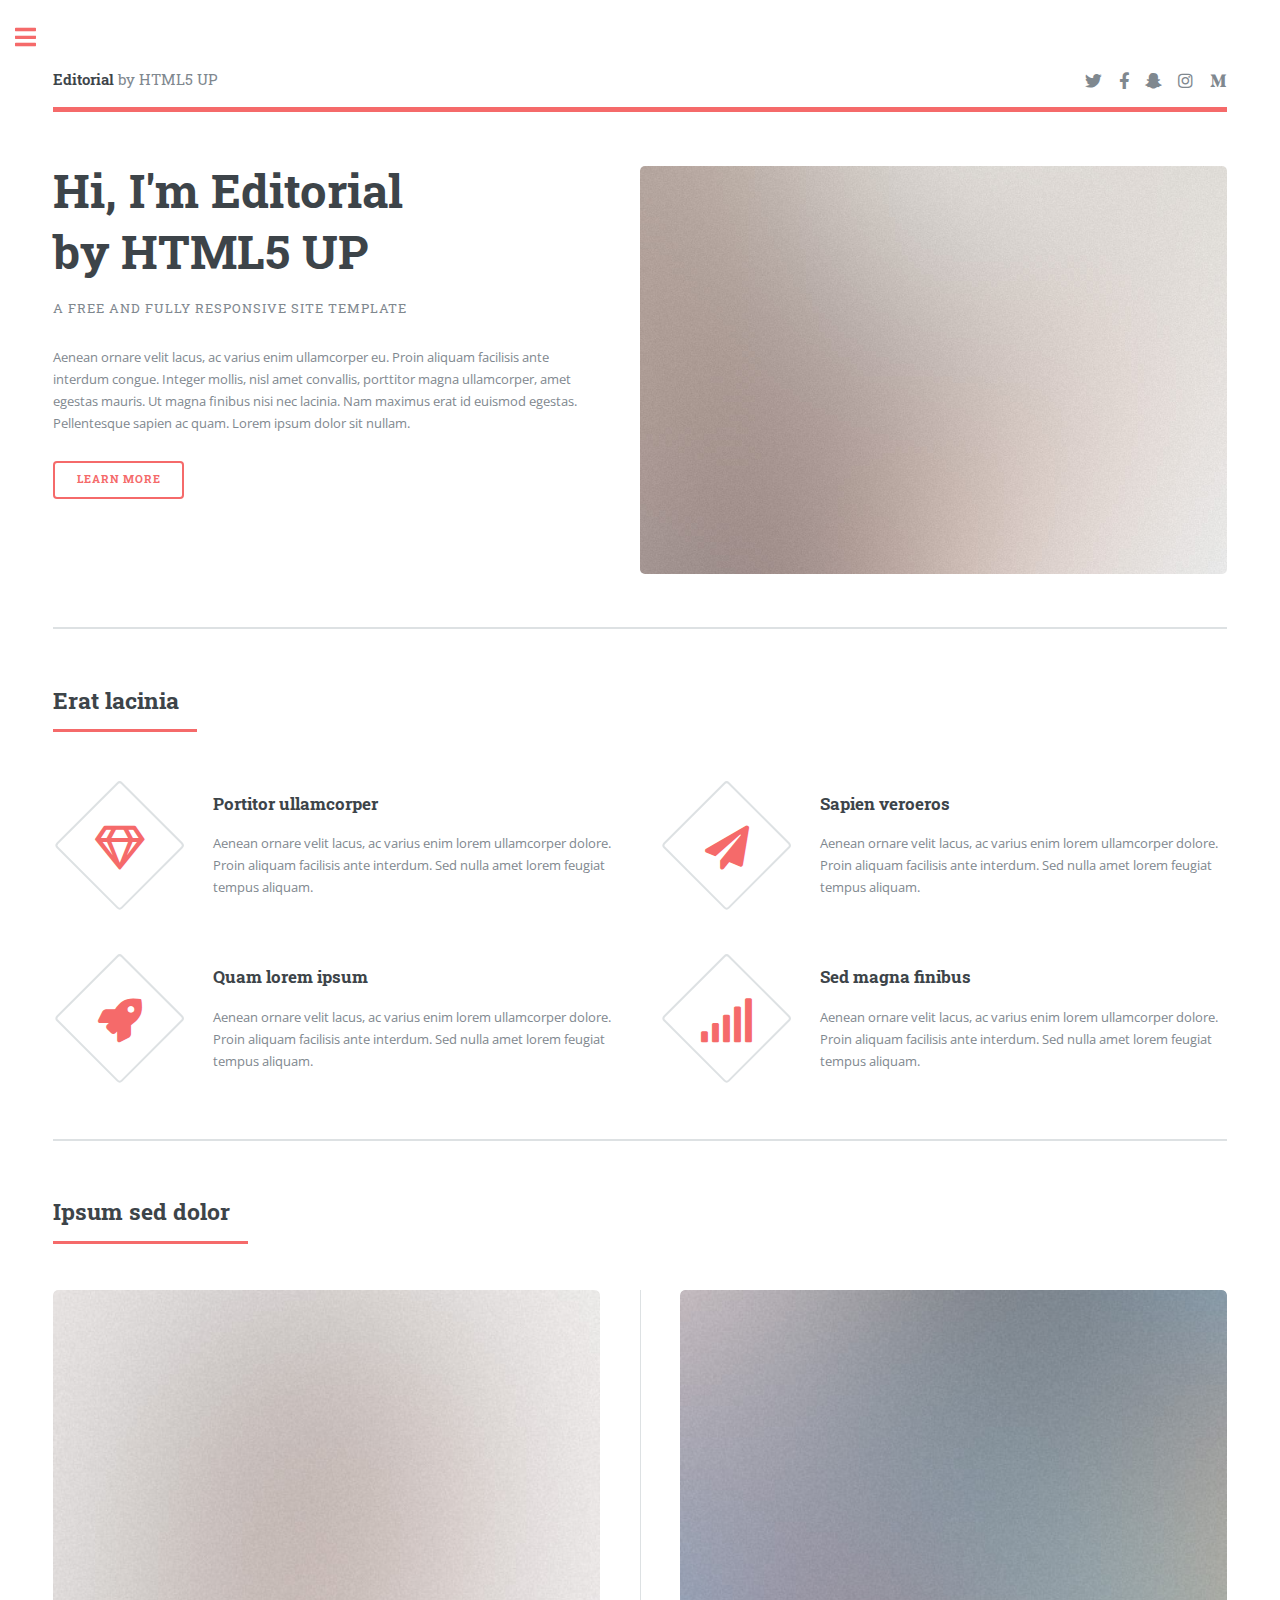
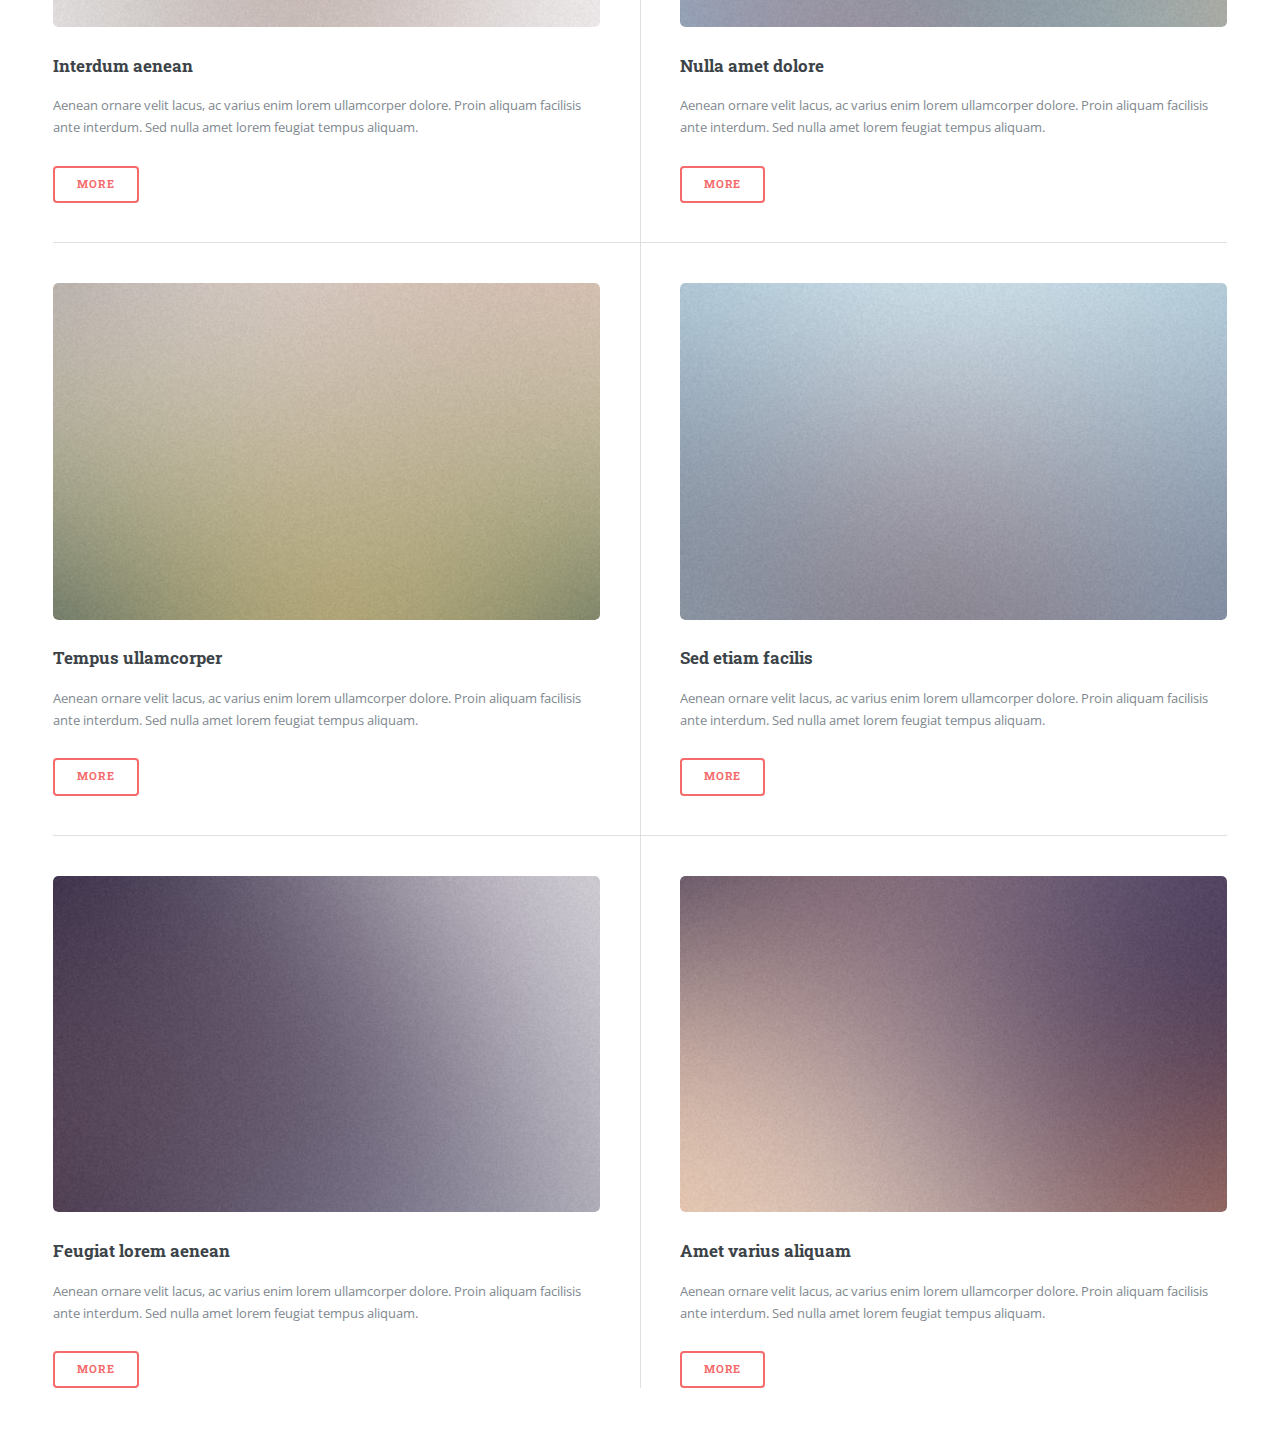
==== commit 4db467e3: "Autoformat files/similar cleanup" ====
--- a/index.html
+++ b/index.html
@@ -5,248 +5,295 @@
 	Free for personal and commercial use under the CCA 3.0 license (html5up.net/license)
 -->
 <html>
-	<head>
-		<title>Editorial by HTML5 UP</title>
-		<meta charset="utf-8" />
-		<meta name="viewport" content="width=device-width, initial-scale=1, user-scalable=no" />
-		<link rel="stylesheet" href="assets/css/main.css" />
-	</head>
-	<body class="is-preload">
-
-		<!-- Wrapper -->
-			<div id="wrapper">
-
-				<!-- Main -->
-					<div id="main">
-						<div class="inner">
-
-							<!-- Header -->
-								<header id="header">
-									<a href="index.html" class="logo"><strong>Editorial</strong> by HTML5 UP</a>
-									<ul class="icons">
-										<li><a href="#" class="icon brands fa-twitter"><span class="label">Twitter</span></a></li>
-										<li><a href="#" class="icon brands fa-facebook-f"><span class="label">Facebook</span></a></li>
-										<li><a href="#" class="icon brands fa-snapchat-ghost"><span class="label">Snapchat</span></a></li>
-										<li><a href="#" class="icon brands fa-instagram"><span class="label">Instagram</span></a></li>
-										<li><a href="#" class="icon brands fa-medium-m"><span class="label">Medium</span></a></li>
-									</ul>
-								</header>
-
-							<!-- Banner -->
-								<section id="banner">
-									<div class="content">
-										<header>
-											<h1>Hi, I’m Editorial<br />
-											by HTML5 UP</h1>
-											<p>A free and fully responsive site template</p>
-										</header>
-										<p>Aenean ornare velit lacus, ac varius enim ullamcorper eu. Proin aliquam facilisis ante interdum congue. Integer mollis, nisl amet convallis, porttitor magna ullamcorper, amet egestas mauris. Ut magna finibus nisi nec lacinia. Nam maximus erat id euismod egestas. Pellentesque sapien ac quam. Lorem ipsum dolor sit nullam.</p>
-										<ul class="actions">
-											<li><a href="#" class="button big">Learn More</a></li>
-										</ul>
-									</div>
-									<span class="image object">
-										<img src="images/pic10.jpg" alt="" />
-									</span>
-								</section>
-
-							<!-- Section -->
-								<section>
-									<header class="major">
-										<h2>Erat lacinia</h2>
-									</header>
-									<div class="features">
-										<article>
-											<span class="icon fa-gem"></span>
-											<div class="content">
-												<h3>Portitor ullamcorper</h3>
-												<p>Aenean ornare velit lacus, ac varius enim lorem ullamcorper dolore. Proin aliquam facilisis ante interdum. Sed nulla amet lorem feugiat tempus aliquam.</p>
-											</div>
-										</article>
-										<article>
-											<span class="icon solid fa-paper-plane"></span>
-											<div class="content">
-												<h3>Sapien veroeros</h3>
-												<p>Aenean ornare velit lacus, ac varius enim lorem ullamcorper dolore. Proin aliquam facilisis ante interdum. Sed nulla amet lorem feugiat tempus aliquam.</p>
-											</div>
-										</article>
-										<article>
-											<span class="icon solid fa-rocket"></span>
-											<div class="content">
-												<h3>Quam lorem ipsum</h3>
-												<p>Aenean ornare velit lacus, ac varius enim lorem ullamcorper dolore. Proin aliquam facilisis ante interdum. Sed nulla amet lorem feugiat tempus aliquam.</p>
-											</div>
-										</article>
-										<article>
-											<span class="icon solid fa-signal"></span>
-											<div class="content">
-												<h3>Sed magna finibus</h3>
-												<p>Aenean ornare velit lacus, ac varius enim lorem ullamcorper dolore. Proin aliquam facilisis ante interdum. Sed nulla amet lorem feugiat tempus aliquam.</p>
-											</div>
-										</article>
-									</div>
-								</section>
-
-							<!-- Section -->
-								<section>
-									<header class="major">
-										<h2>Ipsum sed dolor</h2>
-									</header>
-									<div class="posts">
-										<article>
-											<a href="#" class="image"><img src="images/pic01.jpg" alt="" /></a>
-											<h3>Interdum aenean</h3>
-											<p>Aenean ornare velit lacus, ac varius enim lorem ullamcorper dolore. Proin aliquam facilisis ante interdum. Sed nulla amet lorem feugiat tempus aliquam.</p>
-											<ul class="actions">
-												<li><a href="#" class="button">More</a></li>
-											</ul>
-										</article>
-										<article>
-											<a href="#" class="image"><img src="images/pic02.jpg" alt="" /></a>
-											<h3>Nulla amet dolore</h3>
-											<p>Aenean ornare velit lacus, ac varius enim lorem ullamcorper dolore. Proin aliquam facilisis ante interdum. Sed nulla amet lorem feugiat tempus aliquam.</p>
-											<ul class="actions">
-												<li><a href="#" class="button">More</a></li>
-											</ul>
-										</article>
-										<article>
-											<a href="#" class="image"><img src="images/pic03.jpg" alt="" /></a>
-											<h3>Tempus ullamcorper</h3>
-											<p>Aenean ornare velit lacus, ac varius enim lorem ullamcorper dolore. Proin aliquam facilisis ante interdum. Sed nulla amet lorem feugiat tempus aliquam.</p>
-											<ul class="actions">
-												<li><a href="#" class="button">More</a></li>
-											</ul>
-										</article>
-										<article>
-											<a href="#" class="image"><img src="images/pic04.jpg" alt="" /></a>
-											<h3>Sed etiam facilis</h3>
-											<p>Aenean ornare velit lacus, ac varius enim lorem ullamcorper dolore. Proin aliquam facilisis ante interdum. Sed nulla amet lorem feugiat tempus aliquam.</p>
-											<ul class="actions">
-												<li><a href="#" class="button">More</a></li>
-											</ul>
-										</article>
-										<article>
-											<a href="#" class="image"><img src="images/pic05.jpg" alt="" /></a>
-											<h3>Feugiat lorem aenean</h3>
-											<p>Aenean ornare velit lacus, ac varius enim lorem ullamcorper dolore. Proin aliquam facilisis ante interdum. Sed nulla amet lorem feugiat tempus aliquam.</p>
-											<ul class="actions">
-												<li><a href="#" class="button">More</a></li>
-											</ul>
-										</article>
-										<article>
-											<a href="#" class="image"><img src="images/pic06.jpg" alt="" /></a>
-											<h3>Amet varius aliquam</h3>
-											<p>Aenean ornare velit lacus, ac varius enim lorem ullamcorper dolore. Proin aliquam facilisis ante interdum. Sed nulla amet lorem feugiat tempus aliquam.</p>
-											<ul class="actions">
-												<li><a href="#" class="button">More</a></li>
-											</ul>
-										</article>
-									</div>
-								</section>
-
-						</div>
-					</div>
-
-				<!-- Sidebar -->
-					<div id="sidebar">
-						<div class="inner">
-
-							<!-- Search -->
-								<section id="search" class="alt">
-									<form method="post" action="#">
-										<input type="text" name="query" id="query" placeholder="Search" />
-									</form>
-								</section>
-
-							<!-- Menu -->
-								<nav id="menu">
-									<header class="major">
-										<h2>Menu</h2>
-									</header>
-									<ul>
-										<li><a href="index.html">Homepage</a></li>
-										<li><a href="generic.html">Generic</a></li>
-										<li><a href="elements.html">Elements</a></li>
-										<li>
-											<span class="opener">Submenu</span>
-											<ul>
-												<li><a href="#">Lorem Dolor</a></li>
-												<li><a href="#">Ipsum Adipiscing</a></li>
-												<li><a href="#">Tempus Magna</a></li>
-												<li><a href="#">Feugiat Veroeros</a></li>
-											</ul>
-										</li>
-										<li><a href="#">Etiam Dolore</a></li>
-										<li><a href="#">Adipiscing</a></li>
-										<li>
-											<span class="opener">Another Submenu</span>
-											<ul>
-												<li><a href="#">Lorem Dolor</a></li>
-												<li><a href="#">Ipsum Adipiscing</a></li>
-												<li><a href="#">Tempus Magna</a></li>
-												<li><a href="#">Feugiat Veroeros</a></li>
-											</ul>
-										</li>
-										<li><a href="#">Maximus Erat</a></li>
-										<li><a href="#">Sapien Mauris</a></li>
-										<li><a href="#">Amet Lacinia</a></li>
-									</ul>
-								</nav>
-
-							<!-- Section -->
-								<section>
-									<header class="major">
-										<h2>Ante interdum</h2>
-									</header>
-									<div class="mini-posts">
-										<article>
-											<a href="#" class="image"><img src="images/pic07.jpg" alt="" /></a>
-											<p>Aenean ornare velit lacus, ac varius enim lorem ullamcorper dolore aliquam.</p>
-										</article>
-										<article>
-											<a href="#" class="image"><img src="images/pic08.jpg" alt="" /></a>
-											<p>Aenean ornare velit lacus, ac varius enim lorem ullamcorper dolore aliquam.</p>
-										</article>
-										<article>
-											<a href="#" class="image"><img src="images/pic09.jpg" alt="" /></a>
-											<p>Aenean ornare velit lacus, ac varius enim lorem ullamcorper dolore aliquam.</p>
-										</article>
-									</div>
-									<ul class="actions">
-										<li><a href="#" class="button">More</a></li>
-									</ul>
-								</section>
-
-							<!-- Section -->
-								<section>
-									<header class="major">
-										<h2>Get in touch</h2>
-									</header>
-									<p>Sed varius enim lorem ullamcorper dolore aliquam aenean ornare velit lacus, ac varius enim lorem ullamcorper dolore. Proin sed aliquam facilisis ante interdum. Sed nulla amet lorem feugiat tempus aliquam.</p>
-									<ul class="contact">
-										<li class="icon solid fa-envelope"><a href="#">information@untitled.tld</a></li>
-										<li class="icon solid fa-phone">(000) 000-0000</li>
-										<li class="icon solid fa-home">1234 Somewhere Road #8254<br />
-										Nashville, TN 00000-0000</li>
-									</ul>
-								</section>
-
-							<!-- Footer -->
-								<footer id="footer">
-									<p class="copyright">&copy; Untitled. All rights reserved. Demo Images: <a href="https://unsplash.com">Unsplash</a>. Design: <a href="https://html5up.net">HTML5 UP</a>.</p>
-								</footer>
-
-						</div>
-					</div>
+
+<head>
+	<title>Editorial by HTML5 UP</title>
+	<meta charset="utf-8">
+	<meta name="viewport" content="width=device-width, initial-scale=1, user-scalable=no">
+	<link rel="stylesheet" href="assets/css/main.css">
+</head>
+
+<body class="is-preload">
+
+	<!-- Wrapper -->
+	<div id="wrapper">
+
+		<!-- Main -->
+		<div id="main">
+			<div class="inner">
+
+				<!-- Header -->
+				<header id="header">
+					<a href="index.html" class="logo"><strong>Editorial</strong> by HTML5 UP</a>
+					<ul class="icons">
+						<li><a href="#" class="icon brands fa-twitter">
+								<span class="label">Twitter</span></a></li>
+						<li><a href="#" class="icon brands fa-facebook-f">
+								<span class="label">Facebook</span></a></li>
+						<li><a href="#" class="icon brands fa-snapchat-ghost">
+								<span class="label">Snapchat</span></a></li>
+						<li><a href="#" class="icon brands fa-instagram">
+								<span class="label">Instagram</span></a></li>
+						<li><a href="#" class="icon brands fa-medium-m">
+								<span class="label">Medium</span></a></li>
+					</ul>
+				</header>
+
+				<!-- Banner -->
+				<section id="banner">
+					<div class="content">
+						<header>
+							<h1>Hi, I'm Editorial<br>by HTML5 UP</h1>
+							<p>A free and fully responsive site template</p>
+						</header>
+						<p>
+							Aenean ornare velit lacus, ac varius enim ullamcorper eu. Proin aliquam facilisis ante
+							interdum congue. Integer mollis, nisl amet convallis, porttitor magna ullamcorper, amet
+							egestas mauris. Ut magna finibus nisi nec lacinia. Nam maximus erat id euismod egestas.
+							Pellentesque sapien ac quam. Lorem ipsum dolor sit nullam.
+						</p>
+						<ul class="actions">
+							<li><a href="#" class="button big">Learn More</a></li>
+						</ul>
+					</div>
+					<span class="image object">
+						<img src="images/pic10.jpg" alt="">
+					</span>
+				</section>
+
+				<!-- Section -->
+				<section>
+					<header class="major">
+						<h2>Erat lacinia</h2>
+					</header>
+					<div class="features">
+						<article>
+							<span class="icon fa-gem"></span>
+							<div class="content">
+								<h3>Portitor ullamcorper</h3>
+								<p>
+									Aenean ornare velit lacus, ac varius enim lorem ullamcorper dolore. Proin aliquam
+									facilisis ante interdum. Sed nulla amet lorem feugiat tempus aliquam.
+								</p>
+							</div>
+						</article>
+						<article>
+							<span class="icon solid fa-paper-plane"></span>
+							<div class="content">
+								<h3>Sapien veroeros</h3>
+								<p>
+									Aenean ornare velit lacus, ac varius enim lorem ullamcorper dolore. Proin aliquam
+									facilisis ante interdum. Sed nulla amet lorem feugiat tempus aliquam.
+								</p>
+							</div>
+						</article>
+						<article>
+							<span class="icon solid fa-rocket"></span>
+							<div class="content">
+								<h3>Quam lorem ipsum</h3>
+								<p>
+									Aenean ornare velit lacus, ac varius enim lorem ullamcorper dolore. Proin aliquam
+									facilisis ante interdum. Sed nulla amet lorem feugiat tempus aliquam.
+								</p>
+							</div>
+						</article>
+						<article>
+							<span class="icon solid fa-signal"></span>
+							<div class="content">
+								<h3>Sed magna finibus</h3>
+								<p>
+									Aenean ornare velit lacus, ac varius enim lorem ullamcorper dolore. Proin aliquam
+									facilisis ante interdum. Sed nulla amet lorem feugiat tempus aliquam.
+								</p>
+							</div>
+						</article>
+					</div>
+				</section>
+
+				<!-- Section -->
+				<section>
+					<header class="major">
+						<h2>Ipsum sed dolor</h2>
+					</header>
+					<div class="posts">
+						<article>
+							<a href="#" class="image"><img src="images/pic01.jpg" alt=""></a>
+							<h3>Interdum aenean</h3>
+							<p>
+								Aenean ornare velit lacus, ac varius enim lorem ullamcorper dolore. Proin aliquam
+								facilisis ante interdum. Sed nulla amet lorem feugiat tempus aliquam.
+							</p>
+							<ul class="actions">
+								<li><a href="#" class="button">More</a></li>
+							</ul>
+						</article>
+						<article>
+							<a href="#" class="image"><img src="images/pic02.jpg" alt=""></a>
+							<h3>Nulla amet dolore</h3>
+							<p>
+								Aenean ornare velit lacus, ac varius enim lorem ullamcorper dolore. Proin aliquam
+								facilisis ante interdum. Sed nulla amet lorem feugiat tempus aliquam.
+							</p>
+							<ul class="actions">
+								<li><a href="#" class="button">More</a></li>
+							</ul>
+						</article>
+						<article>
+							<a href="#" class="image"><img src="images/pic03.jpg" alt=""></a>
+							<h3>Tempus ullamcorper</h3>
+							<p>
+								Aenean ornare velit lacus, ac varius enim lorem ullamcorper dolore. Proin aliquam
+								facilisis ante interdum. Sed nulla amet lorem feugiat tempus aliquam.
+							</p>
+							<ul class="actions">
+								<li><a href="#" class="button">More</a></li>
+							</ul>
+						</article>
+						<article>
+							<a href="#" class="image"><img src="images/pic04.jpg" alt=""></a>
+							<h3>Sed etiam facilis</h3>
+							<p>
+								Aenean ornare velit lacus, ac varius enim lorem ullamcorper dolore. Proin aliquam
+								facilisis ante interdum. Sed nulla amet lorem feugiat tempus aliquam.
+							</p>
+							<ul class="actions">
+								<li><a href="#" class="button">More</a></li>
+							</ul>
+						</article>
+						<article>
+							<a href="#" class="image"><img src="images/pic05.jpg" alt=""></a>
+							<h3>Feugiat lorem aenean</h3>
+							<p>
+								Aenean ornare velit lacus, ac varius enim lorem ullamcorper dolore. Proin aliquam
+								facilisis ante interdum. Sed nulla amet lorem feugiat tempus aliquam.
+							</p>
+							<ul class="actions">
+								<li><a href="#" class="button">More</a></li>
+							</ul>
+						</article>
+						<article>
+							<a href="#" class="image"><img src="images/pic06.jpg" alt=""></a>
+							<h3>Amet varius aliquam</h3>
+							<p>
+								Aenean ornare velit lacus, ac varius enim lorem ullamcorper dolore. Proin aliquam
+								facilisis ante interdum. Sed nulla amet lorem feugiat tempus aliquam.
+							</p>
+							<ul class="actions">
+								<li><a href="#" class="button">More</a></li>
+							</ul>
+						</article>
+					</div>
+				</section>
 
 			</div>
-
-		<!-- Scripts -->
-			<script src="assets/js/jquery.min.js"></script>
-			<script src="assets/js/browser.min.js"></script>
-			<script src="assets/js/breakpoints.min.js"></script>
-			<script src="assets/js/util.js"></script>
-			<script src="assets/js/main.js"></script>
-
-	</body>
+		</div>
+
+		<!-- Sidebar -->
+		<div id="sidebar">
+			<div class="inner">
+
+				<!-- Search -->
+				<section id="search" class="alt">
+					<form method="post" action="#">
+						<input type="text" name="query" id="query" placeholder="Search">
+					</form>
+				</section>
+
+				<!-- Menu -->
+				<nav id="menu">
+					<header class="major">
+						<h2>Menu</h2>
+					</header>
+					<ul>
+						<li><a href="index.html">Homepage</a></li>
+						<li><a href="generic.html">Generic</a></li>
+						<li><a href="elements.html">Elements</a></li>
+						<li>
+							<span class="opener">Submenu</span>
+							<ul>
+								<li><a href="#">Lorem Dolor</a></li>
+								<li><a href="#">Ipsum Adipiscing</a></li>
+								<li><a href="#">Tempus Magna</a></li>
+								<li><a href="#">Feugiat Veroeros</a></li>
+							</ul>
+						</li>
+						<li><a href="#">Etiam Dolore</a></li>
+						<li><a href="#">Adipiscing</a></li>
+						<li>
+							<span class="opener">Another Submenu</span>
+							<ul>
+								<li><a href="#">Lorem Dolor</a></li>
+								<li><a href="#">Ipsum Adipiscing</a></li>
+								<li><a href="#">Tempus Magna</a></li>
+								<li><a href="#">Feugiat Veroeros</a></li>
+							</ul>
+						</li>
+						<li><a href="#">Maximus Erat</a></li>
+						<li><a href="#">Sapien Mauris</a></li>
+						<li><a href="#">Amet Lacinia</a></li>
+					</ul>
+				</nav>
+
+				<!-- Section -->
+				<section>
+					<header class="major">
+						<h2>Ante interdum</h2>
+					</header>
+					<div class="mini-posts">
+						<article>
+							<a href="#" class="image"><img src="images/pic07.jpg" alt=""></a>
+							<p>Aenean ornare velit lacus, ac varius enim lorem ullamcorper dolore aliquam.</p>
+						</article>
+						<article>
+							<a href="#" class="image"><img src="images/pic08.jpg" alt=""></a>
+							<p>Aenean ornare velit lacus, ac varius enim lorem ullamcorper dolore aliquam.</p>
+						</article>
+						<article>
+							<a href="#" class="image"><img src="images/pic09.jpg" alt=""></a>
+							<p>Aenean ornare velit lacus, ac varius enim lorem ullamcorper dolore aliquam.</p>
+						</article>
+					</div>
+					<ul class="actions">
+						<li><a href="#" class="button">More</a></li>
+					</ul>
+				</section>
+
+				<!-- Section -->
+				<section>
+					<header class="major">
+						<h2>Get in touch</h2>
+					</header>
+					<p>Sed varius enim lorem ullamcorper dolore aliquam aenean ornare velit lacus, ac varius enim lorem
+						ullamcorper dolore. Proin sed aliquam facilisis ante interdum. Sed nulla amet lorem feugiat
+						tempus aliquam.</p>
+					<ul class="contact">
+						<li class="icon solid fa-envelope"><a href="#">information@untitled.tld</a></li>
+						<li class="icon solid fa-phone">(000) 000-0000</li>
+						<li class="icon solid fa-home">1234 Somewhere Road #8254<br>
+							Nashville, TN 00000-0000</li>
+					</ul>
+				</section>
+
+				<!-- Footer -->
+				<footer id="footer">
+					<p class="copyright">
+						&copy; Untitled. All rights reserved. Demo Images: <a href="https://unsplash.com">Unsplash</a>.
+						Design: <a href="https://html5up.net">HTML5UP</a>.
+					</p>
+				</footer>
+
+			</div>
+		</div>
+
+	</div>
+
+	<!-- Scripts -->
+	<script src="assets/js/jquery.min.js"></script>
+	<script src="assets/js/browser.min.js"></script>
+	<script src="assets/js/breakpoints.min.js"></script>
+	<script src="assets/js/util.js"></script>
+	<script src="assets/js/main.js"></script>
+
+</body>
+
 </html>--- a/assets/css/main.css
+++ b/assets/css/main.css
@@ -1,10 +1,18 @@
 @import url(fontawesome-all.min.css);
 @import url("https://fonts.googleapis.com/css?family=Open+Sans:400,600,400italic,600italic|Roboto+Slab:400,700");
+
 /*
 	Editorial by HTML5 UP
 	html5up.net | @ajlkn
 	Free for personal and commercial use under the CCA 3.0 license (html5up.net/license)
+
+  Use Ctrl+K, J to unfold all, then Ctrl+K, 2 to fold all level 2 regions, for easier reading.
 */
+
+/* #region Template's Initial Rules */
+
+/* #region [Holistic/Unsorted] */
+
 html, body, div, span, applet, object,
 iframe, h1, h2, h3, h4, h5, h6, p, blockquote,
 pre, a, abbr, acronym, address, big, cite,
@@ -21,90 +29,128 @@
   border: 0;
   font-size: 100%;
   font: inherit;
-  vertical-align: baseline; }
+  vertical-align: baseline;
+}
 
 article, aside, details, figcaption, figure,
 footer, header, hgroup, menu, nav, section {
-  display: block; }
+  display: block;
+}
 
 body {
-  line-height: 1; }
+  line-height: 1;
+}
 
 ol, ul {
-  list-style: none; }
+  list-style: none;
+}
 
 blockquote, q {
-  quotes: none; }
-  blockquote:before, blockquote:after, q:before, q:after {
-    content: '';
-    content: none; }
+  quotes: none;
+}
+
+blockquote:before, blockquote:after, q:before, q:after {
+  content: '';
+  content: none;
+}
 
 table {
   border-collapse: collapse;
-  border-spacing: 0; }
+  border-spacing: 0;
+}
 
 body {
-  -webkit-text-size-adjust: none; }
+  -webkit-text-size-adjust: none;
+}
 
 mark {
   background-color: transparent;
-  color: inherit; }
+  color: inherit;
+}
 
 input::-moz-focus-inner {
   border: 0;
-  padding: 0; }
+  padding: 0;
+}
 
 input, select, textarea {
   -moz-appearance: none;
   -webkit-appearance: none;
   -ms-appearance: none;
-  appearance: none; }
-
-/* Basic */
+  appearance: none;
+}
+
+/* #endregion */
+
+/* #region Basic */
+
 @-ms-viewport {
-  width: device-width; }
+  width: device-width;
+}
 
 body {
-  -ms-overflow-style: scrollbar; }
+  -ms-overflow-style: scrollbar;
+}
 
 @media screen and (max-width: 480px) {
   html, body {
-    min-width: 320px; } }
+    min-width: 320px;
+  }
+}
 
 html {
-  box-sizing: border-box; }
+  box-sizing: border-box;
+}
 
 *, *:before, *:after {
-  box-sizing: inherit; }
+  box-sizing: inherit;
+}
 
 body {
-  background: #ffffff; }
-  body.is-preload *, body.is-preload *:before, body.is-preload *:after, body.is-resizing *, body.is-resizing *:before, body.is-resizing *:after {
-    -moz-animation: none !important;
-    -webkit-animation: none !important;
-    -ms-animation: none !important;
-    animation: none !important;
-    -moz-transition: none !important;
-    -webkit-transition: none !important;
-    -ms-transition: none !important;
-    transition: none !important; }
-
-/* Type */
+  background: #ffffff;
+}
+
+body.is-preload *, body.is-preload *:before, body.is-preload *:after,
+body.is-resizing *, body.is-resizing *:before, body.is-resizing *:after {
+  -moz-animation: none !important;
+  -webkit-animation: none !important;
+  -ms-animation: none !important;
+  animation: none !important;
+  -moz-transition: none !important;
+  -webkit-transition: none !important;
+  -ms-transition: none !important;
+  transition: none !important;
+}
+
+/* #endregion */
+
+/* #region Type */
+
 body, input, select, textarea {
   color: #7f888f;
   font-family: "Open Sans", sans-serif;
   font-size: 13pt;
   font-weight: 400;
-  line-height: 1.65; }
-  @media screen and (max-width: 1680px) {
-    body, input, select, textarea {
-      font-size: 11pt; } }
-  @media screen and (max-width: 1280px) {
-    body, input, select, textarea {
-      font-size: 10pt; } }
-  @media screen and (max-width: 360px) {
-    body, input, select, textarea {
-      font-size: 9pt; } }
+  line-height: 1.65;
+}
+
+@media screen and (max-width: 1680px) {
+  body, input, select, textarea {
+    font-size: 11pt;
+  }
+}
+
+@media screen and (max-width: 1280px) {
+  body, input, select, textarea {
+    font-size: 10pt;
+  }
+}
+
+@media screen and (max-width: 360px) {
+  body, input, select, textarea {
+    font-size: 9pt;
+  }
+}
 
 a {
   -moz-transition: color 0.2s ease-in-out, border-bottom-color 0.2s ease-in-out;
@@ -113,84 +159,112 @@
   transition: color 0.2s ease-in-out, border-bottom-color 0.2s ease-in-out;
   border-bottom: dotted 1px;
   color: #f56a6a;
-  text-decoration: none; }
-  a:hover {
-    border-bottom-color: #f56a6a;
-    color: #f56a6a !important; }
-    a:hover strong {
-      color: inherit; }
+  text-decoration: none;
+}
+
+a:hover {
+  border-bottom-color: #f56a6a;
+  color: #f56a6a !important;
+}
+
+a:hover strong {
+  color: inherit;
+}
 
 strong, b {
   color: #3d4449;
-  font-weight: 600; }
+  font-weight: 600;
+}
 
 em, i {
-  font-style: italic; }
+  font-style: italic;
+}
 
 p {
-  margin: 0 0 2em 0; }
+  margin: 0 0 2em 0;
+}
 
 h1, h2, h3, h4, h5, h6 {
   color: #3d4449;
   font-family: "Roboto Slab", serif;
   font-weight: 700;
   line-height: 1.5;
-  margin: 0 0 1em 0; }
-  h1 a, h2 a, h3 a, h4 a, h5 a, h6 a {
-    color: inherit;
-    text-decoration: none;
-    border-bottom: 0; }
+  margin: 0 0 1em 0;
+}
+
+h1 a, h2 a, h3 a, h4 a, h5 a, h6 a {
+  color: inherit;
+  text-decoration: none;
+  border-bottom: 0;
+}
 
 h1 {
   font-size: 4em;
   margin: 0 0 0.5em 0;
-  line-height: 1.3; }
+  line-height: 1.3;
+}
 
 h2 {
-  font-size: 1.75em; }
+  font-size: 1.75em;
+}
 
 h3 {
-  font-size: 1.25em; }
+  font-size: 1.25em;
+}
 
 h4 {
-  font-size: 1.1em; }
+  font-size: 1.1em;
+}
 
 h5 {
-  font-size: 0.9em; }
+  font-size: 0.9em;
+}
 
 h6 {
-  font-size: 0.7em; }
+  font-size: 0.7em;
+}
 
 @media screen and (max-width: 1680px) {
   h1 {
-    font-size: 3.5em; } }
+    font-size: 3.5em;
+  }
+}
 
 @media screen and (max-width: 980px) {
   h1 {
-    font-size: 3.25em; } }
+    font-size: 3.25em;
+  }
+}
 
 @media screen and (max-width: 736px) {
   h1 {
     font-size: 2em;
-    line-height: 1.4; }
+    line-height: 1.4;
+  }
+
   h2 {
-    font-size: 1.5em; } }
+    font-size: 1.5em;
+  }
+}
 
 sub {
   font-size: 0.8em;
   position: relative;
-  top: 0.5em; }
+  top: 0.5em;
+}
 
 sup {
   font-size: 0.8em;
   position: relative;
-  top: -0.5em; }
+  top: -0.5em;
+}
 
 blockquote {
   border-left: solid 3px rgba(210, 215, 217, 0.75);
   font-style: italic;
   margin: 0 0 2em 0;
-  padding: 0.5em 0 0.5em 2em; }
+  padding: 0.5em 0 0.5em 2em;
+}
 
 code {
   background: rgba(230, 235, 237, 0.25);
@@ -199,795 +273,1512 @@
   font-family: "Courier New", monospace;
   font-size: 0.9em;
   margin: 0 0.25em;
-  padding: 0.25em 0.65em; }
+  padding: 0.25em 0.65em;
+}
 
 pre {
   -webkit-overflow-scrolling: touch;
   font-family: "Courier New", monospace;
   font-size: 0.9em;
-  margin: 0 0 2em 0; }
-  pre code {
-    display: block;
-    line-height: 1.75;
-    padding: 1em 1.5em;
-    overflow-x: auto; }
+  margin: 0 0 2em 0;
+}
+
+pre code {
+  display: block;
+  line-height: 1.75;
+  padding: 1em 1.5em;
+  overflow-x: auto;
+}
 
 hr {
   border: 0;
   border-bottom: solid 1px rgba(210, 215, 217, 0.75);
-  margin: 2em 0; }
-  hr.major {
-    margin: 3em 0; }
+  margin: 2em 0;
+}
+
+hr.major {
+  margin: 3em 0;
+}
 
 .align-left {
-  text-align: left; }
+  text-align: left;
+}
 
 .align-center {
-  text-align: center; }
+  text-align: center;
+}
 
 .align-right {
-  text-align: right; }
-
-/* Row */
+  text-align: right;
+}
+
+/* #endregion */
+
+/* #region Row */
+
 .row {
   display: flex;
   flex-wrap: wrap;
   box-sizing: border-box;
-  align-items: stretch; }
+  align-items: stretch;
+}
+
+.row > * {
+  box-sizing: border-box;
+}
+
+.row.gtr-uniform > * > :last-child {
+  margin-bottom: 0;
+}
+
+.row.aln-left {
+  justify-content: flex-start;
+}
+
+.row.aln-center {
+  justify-content: center;
+}
+
+.row.aln-right {
+  justify-content: flex-end;
+}
+
+.row.aln-top {
+  align-items: flex-start;
+}
+
+.row.aln-middle {
+  align-items: center;
+}
+
+.row.aln-bottom {
+  align-items: flex-end;
+}
+
+.row > .imp {
+  order: -1;
+}
+
+.row > .col-1 {
+  width: 8.33333%;
+}
+
+.row > .off-1 {
+  margin-left: 8.33333%;
+}
+
+.row > .col-2 {
+  width: 16.66667%;
+}
+
+.row > .off-2 {
+  margin-left: 16.66667%;
+}
+
+.row > .col-3 {
+  width: 25%;
+}
+
+.row > .off-3 {
+  margin-left: 25%;
+}
+
+.row > .col-4 {
+  width: 33.33333%;
+}
+
+.row > .off-4 {
+  margin-left: 33.33333%;
+}
+
+.row > .col-5 {
+  width: 41.66667%;
+}
+
+.row > .off-5 {
+  margin-left: 41.66667%;
+}
+
+.row > .col-6 {
+  width: 50%;
+}
+
+.row > .off-6 {
+  margin-left: 50%;
+}
+
+.row > .col-7 {
+  width: 58.33333%;
+}
+
+.row > .off-7 {
+  margin-left: 58.33333%;
+}
+
+.row > .col-8 {
+  width: 66.66667%;
+}
+
+.row > .off-8 {
+  margin-left: 66.66667%;
+}
+
+.row > .col-9 {
+  width: 75%;
+}
+
+.row > .off-9 {
+  margin-left: 75%;
+}
+
+.row > .col-10 {
+  width: 83.33333%;
+}
+
+.row > .off-10 {
+  margin-left: 83.33333%;
+}
+
+.row > .col-11 {
+  width: 91.66667%;
+}
+
+.row > .off-11 {
+  margin-left: 91.66667%;
+}
+
+.row > .col-12 {
+  width: 100%;
+}
+
+.row > .off-12 {
+  margin-left: 100%;
+}
+
+.row.gtr-0 {
+  margin-top: 0;
+  margin-left: 0em;
+}
+
+.row.gtr-0 > * {
+  padding: 0 0 0 0em;
+}
+
+.row.gtr-0.gtr-uniform {
+  margin-top: 0em;
+}
+
+.row.gtr-0.gtr-uniform > * {
+  padding-top: 0em;
+}
+
+.row.gtr-25 {
+  margin-top: 0;
+  margin-left: -0.375em;
+}
+
+.row.gtr-25 > * {
+  padding: 0 0 0 0.375em;
+}
+
+.row.gtr-25.gtr-uniform {
+  margin-top: -0.375em;
+}
+
+.row.gtr-25.gtr-uniform > * {
+  padding-top: 0.375em;
+}
+
+.row.gtr-50 {
+  margin-top: 0;
+  margin-left: -0.75em;
+}
+
+.row.gtr-50 > * {
+  padding: 0 0 0 0.75em;
+}
+
+.row.gtr-50.gtr-uniform {
+  margin-top: -0.75em;
+}
+
+.row.gtr-50.gtr-uniform > * {
+  padding-top: 0.75em;
+}
+
+.row {
+  margin-top: 0;
+  margin-left: -1.5em;
+}
+
+.row > * {
+  padding: 0 0 0 1.5em;
+}
+
+.row.gtr-uniform {
+  margin-top: -1.5em;
+}
+
+.row.gtr-uniform > * {
+  padding-top: 1.5em;
+}
+
+.row.gtr-150 {
+  margin-top: 0;
+  margin-left: -2.25em;
+}
+
+.row.gtr-150 > * {
+  padding: 0 0 0 2.25em;
+}
+
+.row.gtr-150.gtr-uniform {
+  margin-top: -2.25em;
+}
+
+.row.gtr-150.gtr-uniform > * {
+  padding-top: 2.25em;
+}
+
+.row.gtr-200 {
+  margin-top: 0;
+  margin-left: -3em;
+}
+
+.row.gtr-200 > * {
+  padding: 0 0 0 3em;
+}
+
+.row.gtr-200.gtr-uniform {
+  margin-top: -3em;
+}
+
+.row.gtr-200.gtr-uniform > * {
+  padding-top: 3em;
+}
+
+@media screen and (max-width: 1680px) {
+  .row {
+    display: flex;
+    flex-wrap: wrap;
+    box-sizing: border-box;
+    align-items: stretch;
+  }
+
   .row > * {
-    box-sizing: border-box; }
+    box-sizing: border-box;
+  }
+
   .row.gtr-uniform > * > :last-child {
-    margin-bottom: 0; }
+    margin-bottom: 0;
+  }
+
   .row.aln-left {
-    justify-content: flex-start; }
+    justify-content: flex-start;
+  }
+
   .row.aln-center {
-    justify-content: center; }
+    justify-content: center;
+  }
+
   .row.aln-right {
-    justify-content: flex-end; }
+    justify-content: flex-end;
+  }
+
   .row.aln-top {
-    align-items: flex-start; }
+    align-items: flex-start;
+  }
+
   .row.aln-middle {
-    align-items: center; }
+    align-items: center;
+  }
+
   .row.aln-bottom {
-    align-items: flex-end; }
-  .row > .imp {
-    order: -1; }
-  .row > .col-1 {
-    width: 8.33333%; }
-  .row > .off-1 {
-    margin-left: 8.33333%; }
-  .row > .col-2 {
-    width: 16.66667%; }
-  .row > .off-2 {
-    margin-left: 16.66667%; }
-  .row > .col-3 {
-    width: 25%; }
-  .row > .off-3 {
-    margin-left: 25%; }
-  .row > .col-4 {
-    width: 33.33333%; }
-  .row > .off-4 {
-    margin-left: 33.33333%; }
-  .row > .col-5 {
-    width: 41.66667%; }
-  .row > .off-5 {
-    margin-left: 41.66667%; }
-  .row > .col-6 {
-    width: 50%; }
-  .row > .off-6 {
-    margin-left: 50%; }
-  .row > .col-7 {
-    width: 58.33333%; }
-  .row > .off-7 {
-    margin-left: 58.33333%; }
-  .row > .col-8 {
-    width: 66.66667%; }
-  .row > .off-8 {
-    margin-left: 66.66667%; }
-  .row > .col-9 {
-    width: 75%; }
-  .row > .off-9 {
-    margin-left: 75%; }
-  .row > .col-10 {
-    width: 83.33333%; }
-  .row > .off-10 {
-    margin-left: 83.33333%; }
-  .row > .col-11 {
-    width: 91.66667%; }
-  .row > .off-11 {
-    margin-left: 91.66667%; }
-  .row > .col-12 {
-    width: 100%; }
-  .row > .off-12 {
-    margin-left: 100%; }
+    align-items: flex-end;
+  }
+
+  .row > .imp-xlarge {
+    order: -1;
+  }
+
+  .row > .col-1-xlarge {
+    width: 8.33333%;
+  }
+
+  .row > .off-1-xlarge {
+    margin-left: 8.33333%;
+  }
+
+  .row > .col-2-xlarge {
+    width: 16.66667%;
+  }
+
+  .row > .off-2-xlarge {
+    margin-left: 16.66667%;
+  }
+
+  .row > .col-3-xlarge {
+    width: 25%;
+  }
+
+  .row > .off-3-xlarge {
+    margin-left: 25%;
+  }
+
+  .row > .col-4-xlarge {
+    width: 33.33333%;
+  }
+
+  .row > .off-4-xlarge {
+    margin-left: 33.33333%;
+  }
+
+  .row > .col-5-xlarge {
+    width: 41.66667%;
+  }
+
+  .row > .off-5-xlarge {
+    margin-left: 41.66667%;
+  }
+
+  .row > .col-6-xlarge {
+    width: 50%;
+  }
+
+  .row > .off-6-xlarge {
+    margin-left: 50%;
+  }
+
+  .row > .col-7-xlarge {
+    width: 58.33333%;
+  }
+
+  .row > .off-7-xlarge {
+    margin-left: 58.33333%;
+  }
+
+  .row > .col-8-xlarge {
+    width: 66.66667%;
+  }
+
+  .row > .off-8-xlarge {
+    margin-left: 66.66667%;
+  }
+
+  .row > .col-9-xlarge {
+    width: 75%;
+  }
+
+  .row > .off-9-xlarge {
+    margin-left: 75%;
+  }
+
+  .row > .col-10-xlarge {
+    width: 83.33333%;
+  }
+
+  .row > .off-10-xlarge {
+    margin-left: 83.33333%;
+  }
+
+  .row > .col-11-xlarge {
+    width: 91.66667%;
+  }
+
+  .row > .off-11-xlarge {
+    margin-left: 91.66667%;
+  }
+
+  .row > .col-12-xlarge {
+    width: 100%;
+  }
+
+  .row > .off-12-xlarge {
+    margin-left: 100%;
+  }
+
   .row.gtr-0 {
     margin-top: 0;
-    margin-left: 0em; }
-    .row.gtr-0 > * {
-      padding: 0 0 0 0em; }
-    .row.gtr-0.gtr-uniform {
-      margin-top: 0em; }
-      .row.gtr-0.gtr-uniform > * {
-        padding-top: 0em; }
+    margin-left: 0em;
+  }
+
+  .row.gtr-0 > * {
+    padding: 0 0 0 0em;
+  }
+
+  .row.gtr-0.gtr-uniform {
+    margin-top: 0em;
+  }
+
+  .row.gtr-0.gtr-uniform > * {
+    padding-top: 0em;
+  }
+
   .row.gtr-25 {
     margin-top: 0;
-    margin-left: -0.375em; }
-    .row.gtr-25 > * {
-      padding: 0 0 0 0.375em; }
-    .row.gtr-25.gtr-uniform {
-      margin-top: -0.375em; }
-      .row.gtr-25.gtr-uniform > * {
-        padding-top: 0.375em; }
+    margin-left: -0.375em;
+  }
+
+  .row.gtr-25 > * {
+    padding: 0 0 0 0.375em;
+  }
+
+  .row.gtr-25.gtr-uniform {
+    margin-top: -0.375em;
+  }
+
+  .row.gtr-25.gtr-uniform > * {
+    padding-top: 0.375em;
+  }
+
   .row.gtr-50 {
     margin-top: 0;
-    margin-left: -0.75em; }
-    .row.gtr-50 > * {
-      padding: 0 0 0 0.75em; }
-    .row.gtr-50.gtr-uniform {
-      margin-top: -0.75em; }
-      .row.gtr-50.gtr-uniform > * {
-        padding-top: 0.75em; }
+    margin-left: -0.75em;
+  }
+
+  .row.gtr-50 > * {
+    padding: 0 0 0 0.75em;
+  }
+
+  .row.gtr-50.gtr-uniform {
+    margin-top: -0.75em;
+  }
+
+  .row.gtr-50.gtr-uniform > * {
+    padding-top: 0.75em;
+  }
+
   .row {
     margin-top: 0;
-    margin-left: -1.5em; }
-    .row > * {
-      padding: 0 0 0 1.5em; }
-    .row.gtr-uniform {
-      margin-top: -1.5em; }
-      .row.gtr-uniform > * {
-        padding-top: 1.5em; }
+    margin-left: -1.5em;
+  }
+
+  .row > * {
+    padding: 0 0 0 1.5em;
+  }
+
+  .row.gtr-uniform {
+    margin-top: -1.5em;
+  }
+
+  .row.gtr-uniform > * {
+    padding-top: 1.5em;
+  }
+
   .row.gtr-150 {
     margin-top: 0;
-    margin-left: -2.25em; }
-    .row.gtr-150 > * {
-      padding: 0 0 0 2.25em; }
-    .row.gtr-150.gtr-uniform {
-      margin-top: -2.25em; }
-      .row.gtr-150.gtr-uniform > * {
-        padding-top: 2.25em; }
+    margin-left: -2.25em;
+  }
+
+  .row.gtr-150 > * {
+    padding: 0 0 0 2.25em;
+  }
+
+  .row.gtr-150.gtr-uniform {
+    margin-top: -2.25em;
+  }
+
+  .row.gtr-150.gtr-uniform > * {
+    padding-top: 2.25em;
+  }
+
   .row.gtr-200 {
     margin-top: 0;
-    margin-left: -3em; }
-    .row.gtr-200 > * {
-      padding: 0 0 0 3em; }
-    .row.gtr-200.gtr-uniform {
-      margin-top: -3em; }
-      .row.gtr-200.gtr-uniform > * {
-        padding-top: 3em; }
-  @media screen and (max-width: 1680px) {
-    .row {
-      display: flex;
-      flex-wrap: wrap;
-      box-sizing: border-box;
-      align-items: stretch; }
-      .row > * {
-        box-sizing: border-box; }
-      .row.gtr-uniform > * > :last-child {
-        margin-bottom: 0; }
-      .row.aln-left {
-        justify-content: flex-start; }
-      .row.aln-center {
-        justify-content: center; }
-      .row.aln-right {
-        justify-content: flex-end; }
-      .row.aln-top {
-        align-items: flex-start; }
-      .row.aln-middle {
-        align-items: center; }
-      .row.aln-bottom {
-        align-items: flex-end; }
-      .row > .imp-xlarge {
-        order: -1; }
-      .row > .col-1-xlarge {
-        width: 8.33333%; }
-      .row > .off-1-xlarge {
-        margin-left: 8.33333%; }
-      .row > .col-2-xlarge {
-        width: 16.66667%; }
-      .row > .off-2-xlarge {
-        margin-left: 16.66667%; }
-      .row > .col-3-xlarge {
-        width: 25%; }
-      .row > .off-3-xlarge {
-        margin-left: 25%; }
-      .row > .col-4-xlarge {
-        width: 33.33333%; }
-      .row > .off-4-xlarge {
-        margin-left: 33.33333%; }
-      .row > .col-5-xlarge {
-        width: 41.66667%; }
-      .row > .off-5-xlarge {
-        margin-left: 41.66667%; }
-      .row > .col-6-xlarge {
-        width: 50%; }
-      .row > .off-6-xlarge {
-        margin-left: 50%; }
-      .row > .col-7-xlarge {
-        width: 58.33333%; }
-      .row > .off-7-xlarge {
-        margin-left: 58.33333%; }
-      .row > .col-8-xlarge {
-        width: 66.66667%; }
-      .row > .off-8-xlarge {
-        margin-left: 66.66667%; }
-      .row > .col-9-xlarge {
-        width: 75%; }
-      .row > .off-9-xlarge {
-        margin-left: 75%; }
-      .row > .col-10-xlarge {
-        width: 83.33333%; }
-      .row > .off-10-xlarge {
-        margin-left: 83.33333%; }
-      .row > .col-11-xlarge {
-        width: 91.66667%; }
-      .row > .off-11-xlarge {
-        margin-left: 91.66667%; }
-      .row > .col-12-xlarge {
-        width: 100%; }
-      .row > .off-12-xlarge {
-        margin-left: 100%; }
-      .row.gtr-0 {
-        margin-top: 0;
-        margin-left: 0em; }
-        .row.gtr-0 > * {
-          padding: 0 0 0 0em; }
-        .row.gtr-0.gtr-uniform {
-          margin-top: 0em; }
-          .row.gtr-0.gtr-uniform > * {
-            padding-top: 0em; }
-      .row.gtr-25 {
-        margin-top: 0;
-        margin-left: -0.375em; }
-        .row.gtr-25 > * {
-          padding: 0 0 0 0.375em; }
-        .row.gtr-25.gtr-uniform {
-          margin-top: -0.375em; }
-          .row.gtr-25.gtr-uniform > * {
-            padding-top: 0.375em; }
-      .row.gtr-50 {
-        margin-top: 0;
-        margin-left: -0.75em; }
-        .row.gtr-50 > * {
-          padding: 0 0 0 0.75em; }
-        .row.gtr-50.gtr-uniform {
-          margin-top: -0.75em; }
-          .row.gtr-50.gtr-uniform > * {
-            padding-top: 0.75em; }
-      .row {
-        margin-top: 0;
-        margin-left: -1.5em; }
-        .row > * {
-          padding: 0 0 0 1.5em; }
-        .row.gtr-uniform {
-          margin-top: -1.5em; }
-          .row.gtr-uniform > * {
-            padding-top: 1.5em; }
-      .row.gtr-150 {
-        margin-top: 0;
-        margin-left: -2.25em; }
-        .row.gtr-150 > * {
-          padding: 0 0 0 2.25em; }
-        .row.gtr-150.gtr-uniform {
-          margin-top: -2.25em; }
-          .row.gtr-150.gtr-uniform > * {
-            padding-top: 2.25em; }
-      .row.gtr-200 {
-        margin-top: 0;
-        margin-left: -3em; }
-        .row.gtr-200 > * {
-          padding: 0 0 0 3em; }
-        .row.gtr-200.gtr-uniform {
-          margin-top: -3em; }
-          .row.gtr-200.gtr-uniform > * {
-            padding-top: 3em; } }
-  @media screen and (max-width: 1280px) {
-    .row {
-      display: flex;
-      flex-wrap: wrap;
-      box-sizing: border-box;
-      align-items: stretch; }
-      .row > * {
-        box-sizing: border-box; }
-      .row.gtr-uniform > * > :last-child {
-        margin-bottom: 0; }
-      .row.aln-left {
-        justify-content: flex-start; }
-      .row.aln-center {
-        justify-content: center; }
-      .row.aln-right {
-        justify-content: flex-end; }
-      .row.aln-top {
-        align-items: flex-start; }
-      .row.aln-middle {
-        align-items: center; }
-      .row.aln-bottom {
-        align-items: flex-end; }
-      .row > .imp-large {
-        order: -1; }
-      .row > .col-1-large {
-        width: 8.33333%; }
-      .row > .off-1-large {
-        margin-left: 8.33333%; }
-      .row > .col-2-large {
-        width: 16.66667%; }
-      .row > .off-2-large {
-        margin-left: 16.66667%; }
-      .row > .col-3-large {
-        width: 25%; }
-      .row > .off-3-large {
-        margin-left: 25%; }
-      .row > .col-4-large {
-        width: 33.33333%; }
-      .row > .off-4-large {
-        margin-left: 33.33333%; }
-      .row > .col-5-large {
-        width: 41.66667%; }
-      .row > .off-5-large {
-        margin-left: 41.66667%; }
-      .row > .col-6-large {
-        width: 50%; }
-      .row > .off-6-large {
-        margin-left: 50%; }
-      .row > .col-7-large {
-        width: 58.33333%; }
-      .row > .off-7-large {
-        margin-left: 58.33333%; }
-      .row > .col-8-large {
-        width: 66.66667%; }
-      .row > .off-8-large {
-        margin-left: 66.66667%; }
-      .row > .col-9-large {
-        width: 75%; }
-      .row > .off-9-large {
-        margin-left: 75%; }
-      .row > .col-10-large {
-        width: 83.33333%; }
-      .row > .off-10-large {
-        margin-left: 83.33333%; }
-      .row > .col-11-large {
-        width: 91.66667%; }
-      .row > .off-11-large {
-        margin-left: 91.66667%; }
-      .row > .col-12-large {
-        width: 100%; }
-      .row > .off-12-large {
-        margin-left: 100%; }
-      .row.gtr-0 {
-        margin-top: 0;
-        margin-left: 0em; }
-        .row.gtr-0 > * {
-          padding: 0 0 0 0em; }
-        .row.gtr-0.gtr-uniform {
-          margin-top: 0em; }
-          .row.gtr-0.gtr-uniform > * {
-            padding-top: 0em; }
-      .row.gtr-25 {
-        margin-top: 0;
-        margin-left: -0.375em; }
-        .row.gtr-25 > * {
-          padding: 0 0 0 0.375em; }
-        .row.gtr-25.gtr-uniform {
-          margin-top: -0.375em; }
-          .row.gtr-25.gtr-uniform > * {
-            padding-top: 0.375em; }
-      .row.gtr-50 {
-        margin-top: 0;
-        margin-left: -0.75em; }
-        .row.gtr-50 > * {
-          padding: 0 0 0 0.75em; }
-        .row.gtr-50.gtr-uniform {
-          margin-top: -0.75em; }
-          .row.gtr-50.gtr-uniform > * {
-            padding-top: 0.75em; }
-      .row {
-        margin-top: 0;
-        margin-left: -1.5em; }
-        .row > * {
-          padding: 0 0 0 1.5em; }
-        .row.gtr-uniform {
-          margin-top: -1.5em; }
-          .row.gtr-uniform > * {
-            padding-top: 1.5em; }
-      .row.gtr-150 {
-        margin-top: 0;
-        margin-left: -2.25em; }
-        .row.gtr-150 > * {
-          padding: 0 0 0 2.25em; }
-        .row.gtr-150.gtr-uniform {
-          margin-top: -2.25em; }
-          .row.gtr-150.gtr-uniform > * {
-            padding-top: 2.25em; }
-      .row.gtr-200 {
-        margin-top: 0;
-        margin-left: -3em; }
-        .row.gtr-200 > * {
-          padding: 0 0 0 3em; }
-        .row.gtr-200.gtr-uniform {
-          margin-top: -3em; }
-          .row.gtr-200.gtr-uniform > * {
-            padding-top: 3em; } }
-  @media screen and (max-width: 980px) {
-    .row {
-      display: flex;
-      flex-wrap: wrap;
-      box-sizing: border-box;
-      align-items: stretch; }
-      .row > * {
-        box-sizing: border-box; }
-      .row.gtr-uniform > * > :last-child {
-        margin-bottom: 0; }
-      .row.aln-left {
-        justify-content: flex-start; }
-      .row.aln-center {
-        justify-content: center; }
-      .row.aln-right {
-        justify-content: flex-end; }
-      .row.aln-top {
-        align-items: flex-start; }
-      .row.aln-middle {
-        align-items: center; }
-      .row.aln-bottom {
-        align-items: flex-end; }
-      .row > .imp-medium {
-        order: -1; }
-      .row > .col-1-medium {
-        width: 8.33333%; }
-      .row > .off-1-medium {
-        margin-left: 8.33333%; }
-      .row > .col-2-medium {
-        width: 16.66667%; }
-      .row > .off-2-medium {
-        margin-left: 16.66667%; }
-      .row > .col-3-medium {
-        width: 25%; }
-      .row > .off-3-medium {
-        margin-left: 25%; }
-      .row > .col-4-medium {
-        width: 33.33333%; }
-      .row > .off-4-medium {
-        margin-left: 33.33333%; }
-      .row > .col-5-medium {
-        width: 41.66667%; }
-      .row > .off-5-medium {
-        margin-left: 41.66667%; }
-      .row > .col-6-medium {
-        width: 50%; }
-      .row > .off-6-medium {
-        margin-left: 50%; }
-      .row > .col-7-medium {
-        width: 58.33333%; }
-      .row > .off-7-medium {
-        margin-left: 58.33333%; }
-      .row > .col-8-medium {
-        width: 66.66667%; }
-      .row > .off-8-medium {
-        margin-left: 66.66667%; }
-      .row > .col-9-medium {
-        width: 75%; }
-      .row > .off-9-medium {
-        margin-left: 75%; }
-      .row > .col-10-medium {
-        width: 83.33333%; }
-      .row > .off-10-medium {
-        margin-left: 83.33333%; }
-      .row > .col-11-medium {
-        width: 91.66667%; }
-      .row > .off-11-medium {
-        margin-left: 91.66667%; }
-      .row > .col-12-medium {
-        width: 100%; }
-      .row > .off-12-medium {
-        margin-left: 100%; }
-      .row.gtr-0 {
-        margin-top: 0;
-        margin-left: 0em; }
-        .row.gtr-0 > * {
-          padding: 0 0 0 0em; }
-        .row.gtr-0.gtr-uniform {
-          margin-top: 0em; }
-          .row.gtr-0.gtr-uniform > * {
-            padding-top: 0em; }
-      .row.gtr-25 {
-        margin-top: 0;
-        margin-left: -0.375em; }
-        .row.gtr-25 > * {
-          padding: 0 0 0 0.375em; }
-        .row.gtr-25.gtr-uniform {
-          margin-top: -0.375em; }
-          .row.gtr-25.gtr-uniform > * {
-            padding-top: 0.375em; }
-      .row.gtr-50 {
-        margin-top: 0;
-        margin-left: -0.75em; }
-        .row.gtr-50 > * {
-          padding: 0 0 0 0.75em; }
-        .row.gtr-50.gtr-uniform {
-          margin-top: -0.75em; }
-          .row.gtr-50.gtr-uniform > * {
-            padding-top: 0.75em; }
-      .row {
-        margin-top: 0;
-        margin-left: -1.5em; }
-        .row > * {
-          padding: 0 0 0 1.5em; }
-        .row.gtr-uniform {
-          margin-top: -1.5em; }
-          .row.gtr-uniform > * {
-            padding-top: 1.5em; }
-      .row.gtr-150 {
-        margin-top: 0;
-        margin-left: -2.25em; }
-        .row.gtr-150 > * {
-          padding: 0 0 0 2.25em; }
-        .row.gtr-150.gtr-uniform {
-          margin-top: -2.25em; }
-          .row.gtr-150.gtr-uniform > * {
-            padding-top: 2.25em; }
-      .row.gtr-200 {
-        margin-top: 0;
-        margin-left: -3em; }
-        .row.gtr-200 > * {
-          padding: 0 0 0 3em; }
-        .row.gtr-200.gtr-uniform {
-          margin-top: -3em; }
-          .row.gtr-200.gtr-uniform > * {
-            padding-top: 3em; } }
-  @media screen and (max-width: 736px) {
-    .row {
-      display: flex;
-      flex-wrap: wrap;
-      box-sizing: border-box;
-      align-items: stretch; }
-      .row > * {
-        box-sizing: border-box; }
-      .row.gtr-uniform > * > :last-child {
-        margin-bottom: 0; }
-      .row.aln-left {
-        justify-content: flex-start; }
-      .row.aln-center {
-        justify-content: center; }
-      .row.aln-right {
-        justify-content: flex-end; }
-      .row.aln-top {
-        align-items: flex-start; }
-      .row.aln-middle {
-        align-items: center; }
-      .row.aln-bottom {
-        align-items: flex-end; }
-      .row > .imp-small {
-        order: -1; }
-      .row > .col-1-small {
-        width: 8.33333%; }
-      .row > .off-1-small {
-        margin-left: 8.33333%; }
-      .row > .col-2-small {
-        width: 16.66667%; }
-      .row > .off-2-small {
-        margin-left: 16.66667%; }
-      .row > .col-3-small {
-        width: 25%; }
-      .row > .off-3-small {
-        margin-left: 25%; }
-      .row > .col-4-small {
-        width: 33.33333%; }
-      .row > .off-4-small {
-        margin-left: 33.33333%; }
-      .row > .col-5-small {
-        width: 41.66667%; }
-      .row > .off-5-small {
-        margin-left: 41.66667%; }
-      .row > .col-6-small {
-        width: 50%; }
-      .row > .off-6-small {
-        margin-left: 50%; }
-      .row > .col-7-small {
-        width: 58.33333%; }
-      .row > .off-7-small {
-        margin-left: 58.33333%; }
-      .row > .col-8-small {
-        width: 66.66667%; }
-      .row > .off-8-small {
-        margin-left: 66.66667%; }
-      .row > .col-9-small {
-        width: 75%; }
-      .row > .off-9-small {
-        margin-left: 75%; }
-      .row > .col-10-small {
-        width: 83.33333%; }
-      .row > .off-10-small {
-        margin-left: 83.33333%; }
-      .row > .col-11-small {
-        width: 91.66667%; }
-      .row > .off-11-small {
-        margin-left: 91.66667%; }
-      .row > .col-12-small {
-        width: 100%; }
-      .row > .off-12-small {
-        margin-left: 100%; }
-      .row.gtr-0 {
-        margin-top: 0;
-        margin-left: 0em; }
-        .row.gtr-0 > * {
-          padding: 0 0 0 0em; }
-        .row.gtr-0.gtr-uniform {
-          margin-top: 0em; }
-          .row.gtr-0.gtr-uniform > * {
-            padding-top: 0em; }
-      .row.gtr-25 {
-        margin-top: 0;
-        margin-left: -0.375em; }
-        .row.gtr-25 > * {
-          padding: 0 0 0 0.375em; }
-        .row.gtr-25.gtr-uniform {
-          margin-top: -0.375em; }
-          .row.gtr-25.gtr-uniform > * {
-            padding-top: 0.375em; }
-      .row.gtr-50 {
-        margin-top: 0;
-        margin-left: -0.75em; }
-        .row.gtr-50 > * {
-          padding: 0 0 0 0.75em; }
-        .row.gtr-50.gtr-uniform {
-          margin-top: -0.75em; }
-          .row.gtr-50.gtr-uniform > * {
-            padding-top: 0.75em; }
-      .row {
-        margin-top: 0;
-        margin-left: -1.5em; }
-        .row > * {
-          padding: 0 0 0 1.5em; }
-        .row.gtr-uniform {
-          margin-top: -1.5em; }
-          .row.gtr-uniform > * {
-            padding-top: 1.5em; }
-      .row.gtr-150 {
-        margin-top: 0;
-        margin-left: -2.25em; }
-        .row.gtr-150 > * {
-          padding: 0 0 0 2.25em; }
-        .row.gtr-150.gtr-uniform {
-          margin-top: -2.25em; }
-          .row.gtr-150.gtr-uniform > * {
-            padding-top: 2.25em; }
-      .row.gtr-200 {
-        margin-top: 0;
-        margin-left: -3em; }
-        .row.gtr-200 > * {
-          padding: 0 0 0 3em; }
-        .row.gtr-200.gtr-uniform {
-          margin-top: -3em; }
-          .row.gtr-200.gtr-uniform > * {
-            padding-top: 3em; } }
-  @media screen and (max-width: 480px) {
-    .row {
-      display: flex;
-      flex-wrap: wrap;
-      box-sizing: border-box;
-      align-items: stretch; }
-      .row > * {
-        box-sizing: border-box; }
-      .row.gtr-uniform > * > :last-child {
-        margin-bottom: 0; }
-      .row.aln-left {
-        justify-content: flex-start; }
-      .row.aln-center {
-        justify-content: center; }
-      .row.aln-right {
-        justify-content: flex-end; }
-      .row.aln-top {
-        align-items: flex-start; }
-      .row.aln-middle {
-        align-items: center; }
-      .row.aln-bottom {
-        align-items: flex-end; }
-      .row > .imp-xsmall {
-        order: -1; }
-      .row > .col-1-xsmall {
-        width: 8.33333%; }
-      .row > .off-1-xsmall {
-        margin-left: 8.33333%; }
-      .row > .col-2-xsmall {
-        width: 16.66667%; }
-      .row > .off-2-xsmall {
-        margin-left: 16.66667%; }
-      .row > .col-3-xsmall {
-        width: 25%; }
-      .row > .off-3-xsmall {
-        margin-left: 25%; }
-      .row > .col-4-xsmall {
-        width: 33.33333%; }
-      .row > .off-4-xsmall {
-        margin-left: 33.33333%; }
-      .row > .col-5-xsmall {
-        width: 41.66667%; }
-      .row > .off-5-xsmall {
-        margin-left: 41.66667%; }
-      .row > .col-6-xsmall {
-        width: 50%; }
-      .row > .off-6-xsmall {
-        margin-left: 50%; }
-      .row > .col-7-xsmall {
-        width: 58.33333%; }
-      .row > .off-7-xsmall {
-        margin-left: 58.33333%; }
-      .row > .col-8-xsmall {
-        width: 66.66667%; }
-      .row > .off-8-xsmall {
-        margin-left: 66.66667%; }
-      .row > .col-9-xsmall {
-        width: 75%; }
-      .row > .off-9-xsmall {
-        margin-left: 75%; }
-      .row > .col-10-xsmall {
-        width: 83.33333%; }
-      .row > .off-10-xsmall {
-        margin-left: 83.33333%; }
-      .row > .col-11-xsmall {
-        width: 91.66667%; }
-      .row > .off-11-xsmall {
-        margin-left: 91.66667%; }
-      .row > .col-12-xsmall {
-        width: 100%; }
-      .row > .off-12-xsmall {
-        margin-left: 100%; }
-      .row.gtr-0 {
-        margin-top: 0;
-        margin-left: 0em; }
-        .row.gtr-0 > * {
-          padding: 0 0 0 0em; }
-        .row.gtr-0.gtr-uniform {
-          margin-top: 0em; }
-          .row.gtr-0.gtr-uniform > * {
-            padding-top: 0em; }
-      .row.gtr-25 {
-        margin-top: 0;
-        margin-left: -0.375em; }
-        .row.gtr-25 > * {
-          padding: 0 0 0 0.375em; }
-        .row.gtr-25.gtr-uniform {
-          margin-top: -0.375em; }
-          .row.gtr-25.gtr-uniform > * {
-            padding-top: 0.375em; }
-      .row.gtr-50 {
-        margin-top: 0;
-        margin-left: -0.75em; }
-        .row.gtr-50 > * {
-          padding: 0 0 0 0.75em; }
-        .row.gtr-50.gtr-uniform {
-          margin-top: -0.75em; }
-          .row.gtr-50.gtr-uniform > * {
-            padding-top: 0.75em; }
-      .row {
-        margin-top: 0;
-        margin-left: -1.5em; }
-        .row > * {
-          padding: 0 0 0 1.5em; }
-        .row.gtr-uniform {
-          margin-top: -1.5em; }
-          .row.gtr-uniform > * {
-            padding-top: 1.5em; }
-      .row.gtr-150 {
-        margin-top: 0;
-        margin-left: -2.25em; }
-        .row.gtr-150 > * {
-          padding: 0 0 0 2.25em; }
-        .row.gtr-150.gtr-uniform {
-          margin-top: -2.25em; }
-          .row.gtr-150.gtr-uniform > * {
-            padding-top: 2.25em; }
-      .row.gtr-200 {
-        margin-top: 0;
-        margin-left: -3em; }
-        .row.gtr-200 > * {
-          padding: 0 0 0 3em; }
-        .row.gtr-200.gtr-uniform {
-          margin-top: -3em; }
-          .row.gtr-200.gtr-uniform > * {
-            padding-top: 3em; } }
-
-/* Section/Article */
+    margin-left: -3em;
+  }
+
+  .row.gtr-200 > * {
+    padding: 0 0 0 3em;
+  }
+
+  .row.gtr-200.gtr-uniform {
+    margin-top: -3em;
+  }
+
+  .row.gtr-200.gtr-uniform > * {
+    padding-top: 3em;
+  }
+}
+
+@media screen and (max-width: 1280px) {
+  .row {
+    display: flex;
+    flex-wrap: wrap;
+    box-sizing: border-box;
+    align-items: stretch;
+  }
+
+  .row > * {
+    box-sizing: border-box;
+  }
+
+  .row.gtr-uniform > * > :last-child {
+    margin-bottom: 0;
+  }
+
+  .row.aln-left {
+    justify-content: flex-start;
+  }
+
+  .row.aln-center {
+    justify-content: center;
+  }
+
+  .row.aln-right {
+    justify-content: flex-end;
+  }
+
+  .row.aln-top {
+    align-items: flex-start;
+  }
+
+  .row.aln-middle {
+    align-items: center;
+  }
+
+  .row.aln-bottom {
+    align-items: flex-end;
+  }
+
+  .row > .imp-large {
+    order: -1;
+  }
+
+  .row > .col-1-large {
+    width: 8.33333%;
+  }
+
+  .row > .off-1-large {
+    margin-left: 8.33333%;
+  }
+
+  .row > .col-2-large {
+    width: 16.66667%;
+  }
+
+  .row > .off-2-large {
+    margin-left: 16.66667%;
+  }
+
+  .row > .col-3-large {
+    width: 25%;
+  }
+
+  .row > .off-3-large {
+    margin-left: 25%;
+  }
+
+  .row > .col-4-large {
+    width: 33.33333%;
+  }
+
+  .row > .off-4-large {
+    margin-left: 33.33333%;
+  }
+
+  .row > .col-5-large {
+    width: 41.66667%;
+  }
+
+  .row > .off-5-large {
+    margin-left: 41.66667%;
+  }
+
+  .row > .col-6-large {
+    width: 50%;
+  }
+
+  .row > .off-6-large {
+    margin-left: 50%;
+  }
+
+  .row > .col-7-large {
+    width: 58.33333%;
+  }
+
+  .row > .off-7-large {
+    margin-left: 58.33333%;
+  }
+
+  .row > .col-8-large {
+    width: 66.66667%;
+  }
+
+  .row > .off-8-large {
+    margin-left: 66.66667%;
+  }
+
+  .row > .col-9-large {
+    width: 75%;
+  }
+
+  .row > .off-9-large {
+    margin-left: 75%;
+  }
+
+  .row > .col-10-large {
+    width: 83.33333%;
+  }
+
+  .row > .off-10-large {
+    margin-left: 83.33333%;
+  }
+
+  .row > .col-11-large {
+    width: 91.66667%;
+  }
+
+  .row > .off-11-large {
+    margin-left: 91.66667%;
+  }
+
+  .row > .col-12-large {
+    width: 100%;
+  }
+
+  .row > .off-12-large {
+    margin-left: 100%;
+  }
+
+  .row.gtr-0 {
+    margin-top: 0;
+    margin-left: 0em;
+  }
+
+  .row.gtr-0 > * {
+    padding: 0 0 0 0em;
+  }
+
+  .row.gtr-0.gtr-uniform {
+    margin-top: 0em;
+  }
+
+  .row.gtr-0.gtr-uniform > * {
+    padding-top: 0em;
+  }
+
+  .row.gtr-25 {
+    margin-top: 0;
+    margin-left: -0.375em;
+  }
+
+  .row.gtr-25 > * {
+    padding: 0 0 0 0.375em;
+  }
+
+  .row.gtr-25.gtr-uniform {
+    margin-top: -0.375em;
+  }
+
+  .row.gtr-25.gtr-uniform > * {
+    padding-top: 0.375em;
+  }
+
+  .row.gtr-50 {
+    margin-top: 0;
+    margin-left: -0.75em;
+  }
+
+  .row.gtr-50 > * {
+    padding: 0 0 0 0.75em;
+  }
+
+  .row.gtr-50.gtr-uniform {
+    margin-top: -0.75em;
+  }
+
+  .row.gtr-50.gtr-uniform > * {
+    padding-top: 0.75em;
+  }
+
+  .row {
+    margin-top: 0;
+    margin-left: -1.5em;
+  }
+
+  .row > * {
+    padding: 0 0 0 1.5em;
+  }
+
+  .row.gtr-uniform {
+    margin-top: -1.5em;
+  }
+
+  .row.gtr-uniform > * {
+    padding-top: 1.5em;
+  }
+
+  .row.gtr-150 {
+    margin-top: 0;
+    margin-left: -2.25em;
+  }
+
+  .row.gtr-150 > * {
+    padding: 0 0 0 2.25em;
+  }
+
+  .row.gtr-150.gtr-uniform {
+    margin-top: -2.25em;
+  }
+
+  .row.gtr-150.gtr-uniform > * {
+    padding-top: 2.25em;
+  }
+
+  .row.gtr-200 {
+    margin-top: 0;
+    margin-left: -3em;
+  }
+
+  .row.gtr-200 > * {
+    padding: 0 0 0 3em;
+  }
+
+  .row.gtr-200.gtr-uniform {
+    margin-top: -3em;
+  }
+
+  .row.gtr-200.gtr-uniform > * {
+    padding-top: 3em;
+  }
+}
+
+@media screen and (max-width: 980px) {
+  .row {
+    display: flex;
+    flex-wrap: wrap;
+    box-sizing: border-box;
+    align-items: stretch;
+  }
+
+  .row > * {
+    box-sizing: border-box;
+  }
+
+  .row.gtr-uniform > * > :last-child {
+    margin-bottom: 0;
+  }
+
+  .row.aln-left {
+    justify-content: flex-start;
+  }
+
+  .row.aln-center {
+    justify-content: center;
+  }
+
+  .row.aln-right {
+    justify-content: flex-end;
+  }
+
+  .row.aln-top {
+    align-items: flex-start;
+  }
+
+  .row.aln-middle {
+    align-items: center;
+  }
+
+  .row.aln-bottom {
+    align-items: flex-end;
+  }
+
+  .row > .imp-medium {
+    order: -1;
+  }
+
+  .row > .col-1-medium {
+    width: 8.33333%;
+  }
+
+  .row > .off-1-medium {
+    margin-left: 8.33333%;
+  }
+
+  .row > .col-2-medium {
+    width: 16.66667%;
+  }
+
+  .row > .off-2-medium {
+    margin-left: 16.66667%;
+  }
+
+  .row > .col-3-medium {
+    width: 25%;
+  }
+
+  .row > .off-3-medium {
+    margin-left: 25%;
+  }
+
+  .row > .col-4-medium {
+    width: 33.33333%;
+  }
+
+  .row > .off-4-medium {
+    margin-left: 33.33333%;
+  }
+
+  .row > .col-5-medium {
+    width: 41.66667%;
+  }
+
+  .row > .off-5-medium {
+    margin-left: 41.66667%;
+  }
+
+  .row > .col-6-medium {
+    width: 50%;
+  }
+
+  .row > .off-6-medium {
+    margin-left: 50%;
+  }
+
+  .row > .col-7-medium {
+    width: 58.33333%;
+  }
+
+  .row > .off-7-medium {
+    margin-left: 58.33333%;
+  }
+
+  .row > .col-8-medium {
+    width: 66.66667%;
+  }
+
+  .row > .off-8-medium {
+    margin-left: 66.66667%;
+  }
+
+  .row > .col-9-medium {
+    width: 75%;
+  }
+
+  .row > .off-9-medium {
+    margin-left: 75%;
+  }
+
+  .row > .col-10-medium {
+    width: 83.33333%;
+  }
+
+  .row > .off-10-medium {
+    margin-left: 83.33333%;
+  }
+
+  .row > .col-11-medium {
+    width: 91.66667%;
+  }
+
+  .row > .off-11-medium {
+    margin-left: 91.66667%;
+  }
+
+  .row > .col-12-medium {
+    width: 100%;
+  }
+
+  .row > .off-12-medium {
+    margin-left: 100%;
+  }
+
+  .row.gtr-0 {
+    margin-top: 0;
+    margin-left: 0em;
+  }
+
+  .row.gtr-0 > * {
+    padding: 0 0 0 0em;
+  }
+
+  .row.gtr-0.gtr-uniform {
+    margin-top: 0em;
+  }
+
+  .row.gtr-0.gtr-uniform > * {
+    padding-top: 0em;
+  }
+
+  .row.gtr-25 {
+    margin-top: 0;
+    margin-left: -0.375em;
+  }
+
+  .row.gtr-25 > * {
+    padding: 0 0 0 0.375em;
+  }
+
+  .row.gtr-25.gtr-uniform {
+    margin-top: -0.375em;
+  }
+
+  .row.gtr-25.gtr-uniform > * {
+    padding-top: 0.375em;
+  }
+
+  .row.gtr-50 {
+    margin-top: 0;
+    margin-left: -0.75em;
+  }
+
+  .row.gtr-50 > * {
+    padding: 0 0 0 0.75em;
+  }
+
+  .row.gtr-50.gtr-uniform {
+    margin-top: -0.75em;
+  }
+
+  .row.gtr-50.gtr-uniform > * {
+    padding-top: 0.75em;
+  }
+
+  .row {
+    margin-top: 0;
+    margin-left: -1.5em;
+  }
+
+  .row > * {
+    padding: 0 0 0 1.5em;
+  }
+
+  .row.gtr-uniform {
+    margin-top: -1.5em;
+  }
+
+  .row.gtr-uniform > * {
+    padding-top: 1.5em;
+  }
+
+  .row.gtr-150 {
+    margin-top: 0;
+    margin-left: -2.25em;
+  }
+
+  .row.gtr-150 > * {
+    padding: 0 0 0 2.25em;
+  }
+
+  .row.gtr-150.gtr-uniform {
+    margin-top: -2.25em;
+  }
+
+  .row.gtr-150.gtr-uniform > * {
+    padding-top: 2.25em;
+  }
+
+  .row.gtr-200 {
+    margin-top: 0;
+    margin-left: -3em;
+  }
+
+  .row.gtr-200 > * {
+    padding: 0 0 0 3em;
+  }
+
+  .row.gtr-200.gtr-uniform {
+    margin-top: -3em;
+  }
+
+  .row.gtr-200.gtr-uniform > * {
+    padding-top: 3em;
+  }
+}
+
+@media screen and (max-width: 736px) {
+  .row {
+    display: flex;
+    flex-wrap: wrap;
+    box-sizing: border-box;
+    align-items: stretch;
+  }
+
+  .row > * {
+    box-sizing: border-box;
+  }
+
+  .row.gtr-uniform > * > :last-child {
+    margin-bottom: 0;
+  }
+
+  .row.aln-left {
+    justify-content: flex-start;
+  }
+
+  .row.aln-center {
+    justify-content: center;
+  }
+
+  .row.aln-right {
+    justify-content: flex-end;
+  }
+
+  .row.aln-top {
+    align-items: flex-start;
+  }
+
+  .row.aln-middle {
+    align-items: center;
+  }
+
+  .row.aln-bottom {
+    align-items: flex-end;
+  }
+
+  .row > .imp-small {
+    order: -1;
+  }
+
+  .row > .col-1-small {
+    width: 8.33333%;
+  }
+
+  .row > .off-1-small {
+    margin-left: 8.33333%;
+  }
+
+  .row > .col-2-small {
+    width: 16.66667%;
+  }
+
+  .row > .off-2-small {
+    margin-left: 16.66667%;
+  }
+
+  .row > .col-3-small {
+    width: 25%;
+  }
+
+  .row > .off-3-small {
+    margin-left: 25%;
+  }
+
+  .row > .col-4-small {
+    width: 33.33333%;
+  }
+
+  .row > .off-4-small {
+    margin-left: 33.33333%;
+  }
+
+  .row > .col-5-small {
+    width: 41.66667%;
+  }
+
+  .row > .off-5-small {
+    margin-left: 41.66667%;
+  }
+
+  .row > .col-6-small {
+    width: 50%;
+  }
+
+  .row > .off-6-small {
+    margin-left: 50%;
+  }
+
+  .row > .col-7-small {
+    width: 58.33333%;
+  }
+
+  .row > .off-7-small {
+    margin-left: 58.33333%;
+  }
+
+  .row > .col-8-small {
+    width: 66.66667%;
+  }
+
+  .row > .off-8-small {
+    margin-left: 66.66667%;
+  }
+
+  .row > .col-9-small {
+    width: 75%;
+  }
+
+  .row > .off-9-small {
+    margin-left: 75%;
+  }
+
+  .row > .col-10-small {
+    width: 83.33333%;
+  }
+
+  .row > .off-10-small {
+    margin-left: 83.33333%;
+  }
+
+  .row > .col-11-small {
+    width: 91.66667%;
+  }
+
+  .row > .off-11-small {
+    margin-left: 91.66667%;
+  }
+
+  .row > .col-12-small {
+    width: 100%;
+  }
+
+  .row > .off-12-small {
+    margin-left: 100%;
+  }
+
+  .row.gtr-0 {
+    margin-top: 0;
+    margin-left: 0em;
+  }
+
+  .row.gtr-0 > * {
+    padding: 0 0 0 0em;
+  }
+
+  .row.gtr-0.gtr-uniform {
+    margin-top: 0em;
+  }
+
+  .row.gtr-0.gtr-uniform > * {
+    padding-top: 0em;
+  }
+
+  .row.gtr-25 {
+    margin-top: 0;
+    margin-left: -0.375em;
+  }
+
+  .row.gtr-25 > * {
+    padding: 0 0 0 0.375em;
+  }
+
+  .row.gtr-25.gtr-uniform {
+    margin-top: -0.375em;
+  }
+
+  .row.gtr-25.gtr-uniform > * {
+    padding-top: 0.375em;
+  }
+
+  .row.gtr-50 {
+    margin-top: 0;
+    margin-left: -0.75em;
+  }
+
+  .row.gtr-50 > * {
+    padding: 0 0 0 0.75em;
+  }
+
+  .row.gtr-50.gtr-uniform {
+    margin-top: -0.75em;
+  }
+
+  .row.gtr-50.gtr-uniform > * {
+    padding-top: 0.75em;
+  }
+
+  .row {
+    margin-top: 0;
+    margin-left: -1.5em;
+  }
+
+  .row > * {
+    padding: 0 0 0 1.5em;
+  }
+
+  .row.gtr-uniform {
+    margin-top: -1.5em;
+  }
+
+  .row.gtr-uniform > * {
+    padding-top: 1.5em;
+  }
+
+  .row.gtr-150 {
+    margin-top: 0;
+    margin-left: -2.25em;
+  }
+
+  .row.gtr-150 > * {
+    padding: 0 0 0 2.25em;
+  }
+
+  .row.gtr-150.gtr-uniform {
+    margin-top: -2.25em;
+  }
+
+  .row.gtr-150.gtr-uniform > * {
+    padding-top: 2.25em;
+  }
+
+  .row.gtr-200 {
+    margin-top: 0;
+    margin-left: -3em;
+  }
+
+  .row.gtr-200 > * {
+    padding: 0 0 0 3em;
+  }
+
+  .row.gtr-200.gtr-uniform {
+    margin-top: -3em;
+  }
+
+  .row.gtr-200.gtr-uniform > * {
+    padding-top: 3em;
+  }
+}
+
+@media screen and (max-width: 480px) {
+  .row {
+    display: flex;
+    flex-wrap: wrap;
+    box-sizing: border-box;
+    align-items: stretch;
+  }
+
+  .row > * {
+    box-sizing: border-box;
+  }
+
+  .row.gtr-uniform > * > :last-child {
+    margin-bottom: 0;
+  }
+
+  .row.aln-left {
+    justify-content: flex-start;
+  }
+
+  .row.aln-center {
+    justify-content: center;
+  }
+
+  .row.aln-right {
+    justify-content: flex-end;
+  }
+
+  .row.aln-top {
+    align-items: flex-start;
+  }
+
+  .row.aln-middle {
+    align-items: center;
+  }
+
+  .row.aln-bottom {
+    align-items: flex-end;
+  }
+
+  .row > .imp-xsmall {
+    order: -1;
+  }
+
+  .row > .col-1-xsmall {
+    width: 8.33333%;
+  }
+
+  .row > .off-1-xsmall {
+    margin-left: 8.33333%;
+  }
+
+  .row > .col-2-xsmall {
+    width: 16.66667%;
+  }
+
+  .row > .off-2-xsmall {
+    margin-left: 16.66667%;
+  }
+
+  .row > .col-3-xsmall {
+    width: 25%;
+  }
+
+  .row > .off-3-xsmall {
+    margin-left: 25%;
+  }
+
+  .row > .col-4-xsmall {
+    width: 33.33333%;
+  }
+
+  .row > .off-4-xsmall {
+    margin-left: 33.33333%;
+  }
+
+  .row > .col-5-xsmall {
+    width: 41.66667%;
+  }
+
+  .row > .off-5-xsmall {
+    margin-left: 41.66667%;
+  }
+
+  .row > .col-6-xsmall {
+    width: 50%;
+  }
+
+  .row > .off-6-xsmall {
+    margin-left: 50%;
+  }
+
+  .row > .col-7-xsmall {
+    width: 58.33333%;
+  }
+
+  .row > .off-7-xsmall {
+    margin-left: 58.33333%;
+  }
+
+  .row > .col-8-xsmall {
+    width: 66.66667%;
+  }
+
+  .row > .off-8-xsmall {
+    margin-left: 66.66667%;
+  }
+
+  .row > .col-9-xsmall {
+    width: 75%;
+  }
+
+  .row > .off-9-xsmall {
+    margin-left: 75%;
+  }
+
+  .row > .col-10-xsmall {
+    width: 83.33333%;
+  }
+
+  .row > .off-10-xsmall {
+    margin-left: 83.33333%;
+  }
+
+  .row > .col-11-xsmall {
+    width: 91.66667%;
+  }
+
+  .row > .off-11-xsmall {
+    margin-left: 91.66667%;
+  }
+
+  .row > .col-12-xsmall {
+    width: 100%;
+  }
+
+  .row > .off-12-xsmall {
+    margin-left: 100%;
+  }
+
+  .row.gtr-0 {
+    margin-top: 0;
+    margin-left: 0em;
+  }
+
+  .row.gtr-0 > * {
+    padding: 0 0 0 0em;
+  }
+
+  .row.gtr-0.gtr-uniform {
+    margin-top: 0em;
+  }
+
+  .row.gtr-0.gtr-uniform > * {
+    padding-top: 0em;
+  }
+
+  .row.gtr-25 {
+    margin-top: 0;
+    margin-left: -0.375em;
+  }
+
+  .row.gtr-25 > * {
+    padding: 0 0 0 0.375em;
+  }
+
+  .row.gtr-25.gtr-uniform {
+    margin-top: -0.375em;
+  }
+
+  .row.gtr-25.gtr-uniform > * {
+    padding-top: 0.375em;
+  }
+
+  .row.gtr-50 {
+    margin-top: 0;
+    margin-left: -0.75em;
+  }
+
+  .row.gtr-50 > * {
+    padding: 0 0 0 0.75em;
+  }
+
+  .row.gtr-50.gtr-uniform {
+    margin-top: -0.75em;
+  }
+
+  .row.gtr-50.gtr-uniform > * {
+    padding-top: 0.75em;
+  }
+
+  .row {
+    margin-top: 0;
+    margin-left: -1.5em;
+  }
+
+  .row > * {
+    padding: 0 0 0 1.5em;
+  }
+
+  .row.gtr-uniform {
+    margin-top: -1.5em;
+  }
+
+  .row.gtr-uniform > * {
+    padding-top: 1.5em;
+  }
+
+  .row.gtr-150 {
+    margin-top: 0;
+    margin-left: -2.25em;
+  }
+
+  .row.gtr-150 > * {
+    padding: 0 0 0 2.25em;
+  }
+
+  .row.gtr-150.gtr-uniform {
+    margin-top: -2.25em;
+  }
+
+  .row.gtr-150.gtr-uniform > * {
+    padding-top: 2.25em;
+  }
+
+  .row.gtr-200 {
+    margin-top: 0;
+    margin-left: -3em;
+  }
+
+  .row.gtr-200 > * {
+    padding: 0 0 0 3em;
+  }
+
+  .row.gtr-200.gtr-uniform {
+    margin-top: -3em;
+  }
+
+  .row.gtr-200.gtr-uniform > * {
+    padding-top: 3em;
+  }
+}
+
+/* #endregion */
+
+/* #region Section/Article */
+
 section.special, article.special {
-  text-align: center; }
+  text-align: center;
+}
 
 header p {
   font-family: "Roboto Slab", serif;
@@ -995,27 +1786,35 @@
   font-weight: 400;
   letter-spacing: 0.075em;
   margin-top: -0.5em;
-  text-transform: uppercase; }
+  text-transform: uppercase;
+}
 
 header.major > :last-child {
   border-bottom: solid 3px #f56a6a;
   display: inline-block;
   margin: 0 0 2em 0;
-  padding: 0 0.75em 0.5em 0; }
+  padding: 0 0.75em 0.5em 0;
+}
 
 header.main > :last-child {
-  margin: 0 0 1em 0; }
-
-/* Form */
+  margin: 0 0 1em 0;
+}
+
+/* #endregion */
+
+/* #region Form */
+
 form {
-  margin: 0 0 2em 0; }
+  margin: 0 0 2em 0;
+}
 
 label {
   color: #3d4449;
   display: block;
   font-size: 0.9em;
   font-weight: 600;
-  margin: 0 0 1em 0; }
+  margin: 0 0 1em 0;
+}
 
 input[type="text"],
 input[type="password"],
@@ -1038,26 +1837,31 @@
   outline: 0;
   padding: 0 1em;
   text-decoration: none;
-  width: 100%; }
-  input[type="text"]:invalid,
-  input[type="password"]:invalid,
-  input[type="email"]:invalid,
-  input[type="tel"]:invalid,
-  input[type="search"]:invalid,
-  input[type="url"]:invalid,
-  select:invalid,
-  textarea:invalid {
-    box-shadow: none; }
-  input[type="text"]:focus,
-  input[type="password"]:focus,
-  input[type="email"]:focus,
-  input[type="tel"]:focus,
-  input[type="search"]:focus,
-  input[type="url"]:focus,
-  select:focus,
-  textarea:focus {
-    border-color: #f56a6a;
-    box-shadow: 0 0 0 1px #f56a6a; }
+  width: 100%;
+}
+
+input[type="text"]:invalid,
+input[type="password"]:invalid,
+input[type="email"]:invalid,
+input[type="tel"]:invalid,
+input[type="search"]:invalid,
+input[type="url"]:invalid,
+select:invalid,
+textarea:invalid {
+  box-shadow: none;
+}
+
+input[type="text"]:focus,
+input[type="password"]:focus,
+input[type="email"]:focus,
+input[type="tel"]:focus,
+input[type="search"]:focus,
+input[type="url"]:focus,
+select:focus,
+textarea:focus {
+  border-color: #f56a6a;
+  box-shadow: 0 0 0 1px #f56a6a;
+}
 
 select {
   background-image: url("data:image/svg+xml;charset=utf8,%3Csvg xmlns='http://www.w3.org/2000/svg' width='40' height='40' preserveAspectRatio='none' viewBox='0 0 40 40'%3E%3Cpath d='M9.4,12.3l10.4,10.4l10.4-10.4c0.2-0.2,0.5-0.4,0.9-0.4c0.3,0,0.6,0.1,0.9,0.4l3.3,3.3c0.2,0.2,0.4,0.5,0.4,0.9 c0,0.4-0.1,0.6-0.4,0.9L20.7,31.9c-0.2,0.2-0.5,0.4-0.9,0.4c-0.3,0-0.6-0.1-0.9-0.4L4.3,17.3c-0.2-0.2-0.4-0.5-0.4-0.9 c0-0.4,0.1-0.6,0.4-0.9l3.3-3.3c0.2-0.2,0.5-0.4,0.9-0.4S9.1,12.1,9.4,12.3z' fill='rgba(210, 215, 217, 0.75)' /%3E%3C/svg%3E");
@@ -1066,14 +1870,21 @@
   background-position: calc(100% - 1em) center;
   height: 2.75em;
   padding-right: 2.75em;
-  text-overflow: ellipsis; }
-  select option {
-    color: #3d4449;
-    background: #ffffff; }
-  select:focus::-ms-value {
-    background-color: transparent; }
-  select::-ms-expand {
-    display: none; }
+  text-overflow: ellipsis;
+}
+
+select option {
+  color: #3d4449;
+  background: #ffffff;
+}
+
+select:focus::-ms-value {
+  background-color: transparent;
+}
+
+select::-ms-expand {
+  display: none;
+}
 
 input[type="text"],
 input[type="password"],
@@ -1082,10 +1893,12 @@
 input[type="search"],
 input[type="url"],
 select {
-  height: 2.75em; }
+  height: 2.75em;
+}
 
 textarea {
-  padding: 0.75em 1em; }
+  padding: 0.75em 1em;
+}
 
 input[type="checkbox"],
 input[type="radio"] {
@@ -1098,199 +1911,288 @@
   margin-right: -2em;
   opacity: 0;
   width: 1em;
-  z-index: -1; }
-  input[type="checkbox"] + label,
-  input[type="radio"] + label {
-    text-decoration: none;
-    color: #7f888f;
-    cursor: pointer;
-    display: inline-block;
-    font-size: 1em;
-    font-weight: 400;
-    padding-left: 2.4em;
-    padding-right: 0.75em;
-    position: relative; }
-    input[type="checkbox"] + label:before,
-    input[type="radio"] + label:before {
-      -moz-osx-font-smoothing: grayscale;
-      -webkit-font-smoothing: antialiased;
-      display: inline-block;
-      font-style: normal;
-      font-variant: normal;
-      text-rendering: auto;
-      line-height: 1;
-      text-transform: none !important;
-      font-family: 'Font Awesome 5 Free';
-      font-weight: 900; }
-    input[type="checkbox"] + label:before,
-    input[type="radio"] + label:before {
-      background: #ffffff;
-      border-radius: 0.375em;
-      border: solid 1px rgba(210, 215, 217, 0.75);
-      content: '';
-      display: inline-block;
-      font-size: 0.8em;
-      height: 2.0625em;
-      left: 0;
-      line-height: 2.0625em;
-      position: absolute;
-      text-align: center;
-      top: 0;
-      width: 2.0625em; }
-  input[type="checkbox"]:checked + label:before,
-  input[type="radio"]:checked + label:before {
-    background: #3d4449;
-    border-color: #3d4449;
-    color: #ffffff;
-    content: '\f00c'; }
-  input[type="checkbox"]:focus + label:before,
-  input[type="radio"]:focus + label:before {
-    border-color: #f56a6a;
-    box-shadow: 0 0 0 1px #f56a6a; }
+  z-index: -1;
+}
+
+input[type="checkbox"] + label,
+input[type="radio"] + label {
+  text-decoration: none;
+  color: #7f888f;
+  cursor: pointer;
+  display: inline-block;
+  font-size: 1em;
+  font-weight: 400;
+  padding-left: 2.4em;
+  padding-right: 0.75em;
+  position: relative;
+}
+
+input[type="checkbox"] + label:before,
+input[type="radio"] + label:before {
+  -moz-osx-font-smoothing: grayscale;
+  -webkit-font-smoothing: antialiased;
+  display: inline-block;
+  font-style: normal;
+  font-variant: normal;
+  text-rendering: auto;
+  line-height: 1;
+  text-transform: none !important;
+  font-family: 'Font Awesome 5 Free';
+  font-weight: 900;
+}
+
+input[type="checkbox"] + label:before,
+input[type="radio"] + label:before {
+  background: #ffffff;
+  border-radius: 0.375em;
+  border: solid 1px rgba(210, 215, 217, 0.75);
+  content: '';
+  display: inline-block;
+  font-size: 0.8em;
+  height: 2.0625em;
+  left: 0;
+  line-height: 2.0625em;
+  position: absolute;
+  text-align: center;
+  top: 0;
+  width: 2.0625em;
+}
+
+input[type="checkbox"]:checked + label:before,
+input[type="radio"]:checked + label:before {
+  background: #3d4449;
+  border-color: #3d4449;
+  color: #ffffff;
+  content: '\f00c';
+}
+
+input[type="checkbox"]:focus + label:before,
+input[type="radio"]:focus + label:before {
+  border-color: #f56a6a;
+  box-shadow: 0 0 0 1px #f56a6a;
+}
 
 input[type="checkbox"] + label:before {
-  border-radius: 0.375em; }
+  border-radius: 0.375em;
+}
 
 input[type="radio"] + label:before {
-  border-radius: 100%; }
+  border-radius: 100%;
+}
 
 ::-webkit-input-placeholder {
   color: #9fa3a6 !important;
-  opacity: 1.0; }
+  opacity: 1.0;
+}
 
 :-moz-placeholder {
   color: #9fa3a6 !important;
-  opacity: 1.0; }
+  opacity: 1.0;
+}
 
 ::-moz-placeholder {
   color: #9fa3a6 !important;
-  opacity: 1.0; }
+  opacity: 1.0;
+}
 
 :-ms-input-placeholder {
   color: #9fa3a6 !important;
-  opacity: 1.0; }
-
-/* Box */
+  opacity: 1.0;
+}
+
+/* #endregion */
+
+/* #region Box */
+
 .box {
   border-radius: 0.375em;
   border: solid 1px rgba(210, 215, 217, 0.75);
   margin-bottom: 2em;
-  padding: 1.5em; }
-  .box > :last-child,
-  .box > :last-child > :last-child,
-  .box > :last-child > :last-child > :last-child {
-    margin-bottom: 0; }
-  .box.alt {
-    border: 0;
-    border-radius: 0;
-    padding: 0; }
-
-/* Icon */
+  padding: 1.5em;
+}
+
+.box > :last-child,
+.box > :last-child > :last-child,
+.box > :last-child > :last-child > :last-child {
+  margin-bottom: 0;
+}
+
+.box.alt {
+  border: 0;
+  border-radius: 0;
+  padding: 0;
+}
+
+/* #endregion */
+
+/* #region Icon */
+
 .icon {
   text-decoration: none;
   border-bottom: none;
-  position: relative; }
-  .icon:before {
-    -moz-osx-font-smoothing: grayscale;
-    -webkit-font-smoothing: antialiased;
-    display: inline-block;
-    font-style: normal;
-    font-variant: normal;
-    text-rendering: auto;
-    line-height: 1;
-    text-transform: none !important;
-    font-family: 'Font Awesome 5 Free';
-    font-weight: 400; }
-  .icon > .label {
-    display: none; }
-  .icon:before {
-    line-height: inherit; }
-  .icon.solid:before {
-    font-weight: 900; }
-  .icon.brands:before {
-    font-family: 'Font Awesome 5 Brands'; }
-
-/* Image */
+  position: relative;
+}
+
+.icon:before {
+  -moz-osx-font-smoothing: grayscale;
+  -webkit-font-smoothing: antialiased;
+  display: inline-block;
+  font-style: normal;
+  font-variant: normal;
+  text-rendering: auto;
+  line-height: 1;
+  text-transform: none !important;
+  font-family: 'Font Awesome 5 Free';
+  font-weight: 400;
+}
+
+.icon > .label {
+  display: none;
+}
+
+.icon:before {
+  line-height: inherit;
+}
+
+.icon.solid:before {
+  font-weight: 900;
+}
+
+.icon.brands:before {
+  font-family: 'Font Awesome 5 Brands';
+}
+
+/* #endregion */
+
+/* #region Image */
+
 .image {
   border-radius: 0.375em;
   border: 0;
   display: inline-block;
-  position: relative; }
-  .image img {
-    border-radius: 0.375em;
-    display: block; }
-  .image.left, .image.right {
-    max-width: 40%; }
-    .image.left img, .image.right img {
-      width: 100%; }
-  .image.left {
-    float: left;
-    padding: 0 1.5em 1em 0;
-    top: 0.25em; }
-  .image.right {
-    float: right;
-    padding: 0 0 1em 1.5em;
-    top: 0.25em; }
-  .image.fit {
-    display: block;
-    margin: 0 0 2em 0;
-    width: 100%; }
-    .image.fit img {
-      width: 100%; }
-  .image.main {
-    display: block;
-    margin: 0 0 3em 0;
-    width: 100%; }
-    .image.main img {
-      width: 100%; }
+  position: relative;
+}
+
+.image img {
+  border-radius: 0.375em;
+  display: block;
+}
+
+.image.left, .image.right {
+  max-width: 40%;
+}
+
+.image.left img, .image.right img {
+  width: 100%;
+}
+
+.image.left {
+  float: left;
+  padding: 0 1.5em 1em 0;
+  top: 0.25em;
+}
+
+.image.right {
+  float: right;
+  padding: 0 0 1em 1.5em;
+  top: 0.25em;
+}
+
+.image.fit {
+  display: block;
+  margin: 0 0 2em 0;
+  width: 100%;
+}
+
+.image.fit img {
+  width: 100%;
+}
+
+.image.main {
+  display: block;
+  margin: 0 0 3em 0;
+  width: 100%;
+}
+
+.image.main img {
+  width: 100%;
+}
 
 a.image {
-  overflow: hidden; }
-  a.image img {
-    -moz-transition: -moz-transform 0.2s ease;
-    -webkit-transition: -webkit-transform 0.2s ease;
-    -ms-transition: -ms-transform 0.2s ease;
-    transition: transform 0.2s ease; }
-  a.image:hover img {
-    -moz-transform: scale(1.075);
-    -webkit-transform: scale(1.075);
-    -ms-transform: scale(1.075);
-    transform: scale(1.075); }
-
-/* List */
+  overflow: hidden;
+}
+
+a.image img {
+  -moz-transition: -moz-transform 0.2s ease;
+  -webkit-transition: -webkit-transform 0.2s ease;
+  -ms-transition: -ms-transform 0.2s ease;
+  transition: transform 0.2s ease;
+}
+
+a.image:hover img {
+  -moz-transform: scale(1.075);
+  -webkit-transform: scale(1.075);
+  -ms-transform: scale(1.075);
+  transform: scale(1.075);
+}
+
+/* #endregion */
+
+/* #region List */
+
 ol {
   list-style: decimal;
   margin: 0 0 2em 0;
-  padding-left: 1.25em; }
-  ol li {
-    padding-left: 0.25em; }
+  padding-left: 1.25em;
+}
+
+ol li {
+  padding-left: 0.25em;
+}
 
 ul {
   list-style: disc;
   margin: 0 0 2em 0;
-  padding-left: 1em; }
-  ul li {
-    padding-left: 0.5em; }
-  ul.alt {
-    list-style: none;
-    padding-left: 0; }
-    ul.alt li {
-      border-top: solid 1px rgba(210, 215, 217, 0.75);
-      padding: 0.5em 0; }
-      ul.alt li:first-child {
-        border-top: 0;
-        padding-top: 0; }
+  padding-left: 1em;
+}
+
+ul li {
+  padding-left: 0.5em;
+}
+
+ul.alt {
+  list-style: none;
+  padding-left: 0;
+}
+
+ul.alt li {
+  border-top: solid 1px rgba(210, 215, 217, 0.75);
+  padding: 0.5em 0;
+}
+
+ul.alt li:first-child {
+  border-top: 0;
+  padding-top: 0;
+}
 
 dl {
-  margin: 0 0 2em 0; }
-  dl dt {
-    display: block;
-    font-weight: 600;
-    margin: 0 0 1em 0; }
-  dl dd {
-    margin-left: 2em; }
-
-/* Actions */
+  margin: 0 0 2em 0;
+}
+
+dl dt {
+  display: block;
+  font-weight: 600;
+  margin: 0 0 1em 0;
+}
+
+dl dd {
+  margin-left: 2em;
+}
+
+/* #endregion */
+
+/* #region Actions */
+
 ul.actions {
   display: -moz-flex;
   display: -webkit-flex;
@@ -1299,186 +2201,290 @@
   cursor: default;
   list-style: none;
   margin-left: -1em;
-  padding-left: 0; }
-  ul.actions li {
-    padding: 0 0 0 1em;
-    vertical-align: middle; }
-  ul.actions.special {
-    -moz-justify-content: center;
-    -webkit-justify-content: center;
-    -ms-justify-content: center;
-    justify-content: center;
-    width: 100%;
-    margin-left: 0; }
-    ul.actions.special li:first-child {
-      padding-left: 0; }
-  ul.actions.stacked {
-    -moz-flex-direction: column;
-    -webkit-flex-direction: column;
-    -ms-flex-direction: column;
-    flex-direction: column;
-    margin-left: 0; }
-    ul.actions.stacked li {
-      padding: 1.3em 0 0 0; }
-      ul.actions.stacked li:first-child {
-        padding-top: 0; }
-  ul.actions.fit {
-    width: calc(100% + 1em); }
-    ul.actions.fit li {
-      -moz-flex-grow: 1;
-      -webkit-flex-grow: 1;
-      -ms-flex-grow: 1;
-      flex-grow: 1;
-      -moz-flex-shrink: 1;
-      -webkit-flex-shrink: 1;
-      -ms-flex-shrink: 1;
-      flex-shrink: 1;
-      width: 100%; }
-      ul.actions.fit li > * {
-        width: 100%; }
-    ul.actions.fit.stacked {
-      width: 100%; }
-
-/* Icons */
+  padding-left: 0;
+}
+
+ul.actions li {
+  padding: 0 0 0 1em;
+  vertical-align: middle;
+}
+
+ul.actions.special {
+  -moz-justify-content: center;
+  -webkit-justify-content: center;
+  -ms-justify-content: center;
+  justify-content: center;
+  width: 100%;
+  margin-left: 0;
+}
+
+ul.actions.special li:first-child {
+  padding-left: 0;
+}
+
+ul.actions.stacked {
+  -moz-flex-direction: column;
+  -webkit-flex-direction: column;
+  -ms-flex-direction: column;
+  flex-direction: column;
+  margin-left: 0;
+}
+
+ul.actions.stacked li {
+  padding: 1.3em 0 0 0;
+}
+
+ul.actions.stacked li:first-child {
+  padding-top: 0;
+}
+
+ul.actions.fit {
+  width: calc(100% + 1em);
+}
+
+ul.actions.fit li {
+  -moz-flex-grow: 1;
+  -webkit-flex-grow: 1;
+  -ms-flex-grow: 1;
+  flex-grow: 1;
+  -moz-flex-shrink: 1;
+  -webkit-flex-shrink: 1;
+  -ms-flex-shrink: 1;
+  flex-shrink: 1;
+  width: 100%;
+}
+
+ul.actions.fit li > * {
+  width: 100%;
+}
+
+ul.actions.fit.stacked {
+  width: 100%;
+}
+
+/* #endregion */
+
+/* #region Icons */
+
 ul.icons {
   cursor: default;
   list-style: none;
-  padding-left: 0; }
-  ul.icons li {
-    display: inline-block;
-    padding: 0 1em 0 0; }
-    ul.icons li:last-child {
-      padding-right: 0; }
-    ul.icons li .icon {
-      color: inherit; }
-      ul.icons li .icon:before {
-        font-size: 1.25em; }
-
-/* Contact */
+  padding-left: 0;
+}
+
+ul.icons li {
+  display: inline-block;
+  padding: 0 1em 0 0;
+}
+
+ul.icons li:last-child {
+  padding-right: 0;
+}
+
+ul.icons li .icon {
+  color: inherit;
+}
+
+ul.icons li .icon:before {
+  font-size: 1.25em;
+}
+
+/* #endregion */
+
+/* #region Contact */
+
 ul.contact {
   list-style: none;
-  padding: 0; }
-  ul.contact li {
-    text-decoration: none;
-    border-top: solid 1px rgba(210, 215, 217, 0.75);
-    margin: 1.5em 0 0 0;
-    padding: 1.5em 0 0 3em;
-    position: relative; }
-    ul.contact li:before {
-      -moz-osx-font-smoothing: grayscale;
-      -webkit-font-smoothing: antialiased;
-      display: inline-block;
-      font-style: normal;
-      font-variant: normal;
-      text-rendering: auto;
-      line-height: 1;
-      text-transform: none !important;
-      font-family: 'Font Awesome 5 Free';
-      font-weight: 400; }
-    ul.contact li:before {
-      color: #f56a6a;
-      display: inline-block;
-      font-size: 1.5em;
-      height: 1.125em;
-      left: 0;
-      line-height: 1.125em;
-      position: absolute;
-      text-align: center;
-      top: 1em;
-      width: 1.5em; }
-    ul.contact li:first-child {
-      border-top: 0;
-      margin-top: 0;
-      padding-top: 0; }
-      ul.contact li:first-child:before {
-        top: 0; }
-    ul.contact li a {
-      color: inherit; }
-
-/* Pagination */
+  padding: 0;
+}
+
+ul.contact li {
+  text-decoration: none;
+  border-top: solid 1px rgba(210, 215, 217, 0.75);
+  margin: 1.5em 0 0 0;
+  padding: 1.5em 0 0 3em;
+  position: relative;
+}
+
+ul.contact li:before {
+  -moz-osx-font-smoothing: grayscale;
+  -webkit-font-smoothing: antialiased;
+  display: inline-block;
+  font-style: normal;
+  font-variant: normal;
+  text-rendering: auto;
+  line-height: 1;
+  text-transform: none !important;
+  font-family: 'Font Awesome 5 Free';
+  font-weight: 400;
+}
+
+ul.contact li:before {
+  color: #f56a6a;
+  display: inline-block;
+  font-size: 1.5em;
+  height: 1.125em;
+  left: 0;
+  line-height: 1.125em;
+  position: absolute;
+  text-align: center;
+  top: 1em;
+  width: 1.5em;
+}
+
+ul.contact li:first-child {
+  border-top: 0;
+  margin-top: 0;
+  padding-top: 0;
+}
+
+ul.contact li:first-child:before {
+  top: 0;
+}
+
+ul.contact li a {
+  color: inherit;
+}
+
+/* #endregion */
+
+/* #region Pagination */
+
 ul.pagination {
   cursor: default;
   list-style: none;
-  padding-left: 0; }
-  ul.pagination li {
-    display: inline-block;
-    padding-left: 0;
-    vertical-align: middle; }
-    ul.pagination li > .page {
-      -moz-transition: background-color 0.2s ease-in-out, color 0.2s ease-in-out;
-      -webkit-transition: background-color 0.2s ease-in-out, color 0.2s ease-in-out;
-      -ms-transition: background-color 0.2s ease-in-out, color 0.2s ease-in-out;
-      transition: background-color 0.2s ease-in-out, color 0.2s ease-in-out;
-      border-bottom: 0;
-      border-radius: 0.375em;
-      display: inline-block;
-      font-size: 0.8em;
-      font-weight: 600;
-      height: 2em;
-      line-height: 2em;
-      margin: 0 0.125em;
-      min-width: 2em;
-      padding: 0 0.5em;
-      text-align: center; }
-      ul.pagination li > .page.active {
-        background-color: #f56a6a;
-        color: #ffffff !important; }
-        ul.pagination li > .page.active:hover {
-          background-color: #f67878; }
-        ul.pagination li > .page.active:active {
-          background-color: #f45c5c; }
-    ul.pagination li:first-child {
-      padding-right: 0.75em; }
-    ul.pagination li:last-child {
-      padding-left: 0.75em; }
-  @media screen and (max-width: 480px) {
-    ul.pagination li:nth-child(n+2):nth-last-child(n+2) {
-      display: none; }
-    ul.pagination li:first-child {
-      padding-right: 0; } }
-
-/* Table */
+  padding-left: 0;
+}
+
+ul.pagination li {
+  display: inline-block;
+  padding-left: 0;
+  vertical-align: middle;
+}
+
+ul.pagination li > .page {
+  -moz-transition: background-color 0.2s ease-in-out, color 0.2s ease-in-out;
+  -webkit-transition: background-color 0.2s ease-in-out, color 0.2s ease-in-out;
+  -ms-transition: background-color 0.2s ease-in-out, color 0.2s ease-in-out;
+  transition: background-color 0.2s ease-in-out, color 0.2s ease-in-out;
+  border-bottom: 0;
+  border-radius: 0.375em;
+  display: inline-block;
+  font-size: 0.8em;
+  font-weight: 600;
+  height: 2em;
+  line-height: 2em;
+  margin: 0 0.125em;
+  min-width: 2em;
+  padding: 0 0.5em;
+  text-align: center;
+}
+
+ul.pagination li > .page.active {
+  background-color: #f56a6a;
+  color: #ffffff !important;
+}
+
+ul.pagination li > .page.active:hover {
+  background-color: #f67878;
+}
+
+ul.pagination li > .page.active:active {
+  background-color: #f45c5c;
+}
+
+ul.pagination li:first-child {
+  padding-right: 0.75em;
+}
+
+ul.pagination li:last-child {
+  padding-left: 0.75em;
+}
+
+@media screen and (max-width: 480px) {
+  ul.pagination li:nth-child(n+2):nth-last-child(n+2) {
+    display: none;
+  }
+
+  ul.pagination li:first-child {
+    padding-right: 0;
+  }
+}
+
+/* #endregion */
+
+/* #region Table */
+
 .table-wrapper {
   -webkit-overflow-scrolling: touch;
-  overflow-x: auto; }
+  overflow-x: auto;
+}
 
 table {
   margin: 0 0 2em 0;
-  width: 100%; }
-  table tbody tr {
-    border: solid 1px rgba(210, 215, 217, 0.75);
-    border-left: 0;
-    border-right: 0; }
-    table tbody tr:nth-child(2n + 1) {
-      background-color: rgba(230, 235, 237, 0.25); }
-  table td {
-    padding: 0.75em 0.75em; }
-  table th {
-    color: #3d4449;
-    font-size: 0.9em;
-    font-weight: 600;
-    padding: 0 0.75em 0.75em 0.75em;
-    text-align: left; }
-  table thead {
-    border-bottom: solid 2px rgba(210, 215, 217, 0.75); }
-  table tfoot {
-    border-top: solid 2px rgba(210, 215, 217, 0.75); }
-  table.alt {
-    border-collapse: separate; }
-    table.alt tbody tr td {
-      border: solid 1px rgba(210, 215, 217, 0.75);
-      border-left-width: 0;
-      border-top-width: 0; }
-      table.alt tbody tr td:first-child {
-        border-left-width: 1px; }
-    table.alt tbody tr:first-child td {
-      border-top-width: 1px; }
-    table.alt thead {
-      border-bottom: 0; }
-    table.alt tfoot {
-      border-top: 0; }
-
-/* Button */
+  width: 100%;
+}
+
+table tbody tr {
+  border: solid 1px rgba(210, 215, 217, 0.75);
+  border-left: 0;
+  border-right: 0;
+}
+
+table tbody tr:nth-child(2n + 1) {
+  background-color: rgba(230, 235, 237, 0.25);
+}
+
+table td {
+  padding: 0.75em 0.75em;
+}
+
+table th {
+  color: #3d4449;
+  font-size: 0.9em;
+  font-weight: 600;
+  padding: 0 0.75em 0.75em 0.75em;
+  text-align: left;
+}
+
+table thead {
+  border-bottom: solid 2px rgba(210, 215, 217, 0.75);
+}
+
+table tfoot {
+  border-top: solid 2px rgba(210, 215, 217, 0.75);
+}
+
+table.alt {
+  border-collapse: separate;
+}
+
+table.alt tbody tr td {
+  border: solid 1px rgba(210, 215, 217, 0.75);
+  border-left-width: 0;
+  border-top-width: 0;
+}
+
+table.alt tbody tr td:first-child {
+  border-left-width: 1px;
+}
+
+table.alt tbody tr:first-child td {
+  border-top-width: 1px;
+}
+
+table.alt thead {
+  border-bottom: 0;
+}
+
+table.alt tfoot {
+  border-top: 0;
+}
+
+/* #endregion */
+
+/* #region Button */
+
 input[type="submit"],
 input[type="reset"],
 input[type="button"],
@@ -1509,94 +2515,127 @@
   text-align: center;
   text-decoration: none;
   text-transform: uppercase;
-  white-space: nowrap; }
-  input[type="submit"]:hover,
-  input[type="reset"]:hover,
-  input[type="button"]:hover,
-  button:hover,
-  .button:hover {
-    background-color: rgba(245, 106, 106, 0.05); }
-  input[type="submit"]:active,
-  input[type="reset"]:active,
-  input[type="button"]:active,
-  button:active,
-  .button:active {
-    background-color: rgba(245, 106, 106, 0.15); }
-  input[type="submit"].icon:before,
-  input[type="reset"].icon:before,
-  input[type="button"].icon:before,
-  button.icon:before,
-  .button.icon:before {
-    margin-right: 0.5em; }
-  input[type="submit"].fit,
-  input[type="reset"].fit,
-  input[type="button"].fit,
-  button.fit,
-  .button.fit {
-    width: 100%; }
-  input[type="submit"].small,
-  input[type="reset"].small,
-  input[type="button"].small,
-  button.small,
-  .button.small {
-    font-size: 0.6em; }
-  input[type="submit"].large,
-  input[type="reset"].large,
-  input[type="button"].large,
-  button.large,
-  .button.large {
-    font-size: 1em;
-    height: 3.65em;
-    line-height: 3.65em; }
-  input[type="submit"].primary,
-  input[type="reset"].primary,
-  input[type="button"].primary,
-  button.primary,
-  .button.primary {
-    background-color: #f56a6a;
-    box-shadow: none;
-    color: #ffffff !important; }
-    input[type="submit"].primary:hover,
-    input[type="reset"].primary:hover,
-    input[type="button"].primary:hover,
-    button.primary:hover,
-    .button.primary:hover {
-      background-color: #f67878; }
-    input[type="submit"].primary:active,
-    input[type="reset"].primary:active,
-    input[type="button"].primary:active,
-    button.primary:active,
-    .button.primary:active {
-      background-color: #f45c5c; }
-  input[type="submit"].disabled, input[type="submit"]:disabled,
-  input[type="reset"].disabled,
-  input[type="reset"]:disabled,
-  input[type="button"].disabled,
-  input[type="button"]:disabled,
-  button.disabled,
-  button:disabled,
-  .button.disabled,
-  .button:disabled {
-    pointer-events: none;
-    opacity: 0.25; }
-
-/* Mini Posts */
+  white-space: nowrap;
+}
+
+input[type="submit"]:hover,
+input[type="reset"]:hover,
+input[type="button"]:hover,
+button:hover,
+.button:hover {
+  background-color: rgba(245, 106, 106, 0.05);
+}
+
+input[type="submit"]:active,
+input[type="reset"]:active,
+input[type="button"]:active,
+button:active,
+.button:active {
+  background-color: rgba(245, 106, 106, 0.15);
+}
+
+input[type="submit"].icon:before,
+input[type="reset"].icon:before,
+input[type="button"].icon:before,
+button.icon:before,
+.button.icon:before {
+  margin-right: 0.5em;
+}
+
+input[type="submit"].fit,
+input[type="reset"].fit,
+input[type="button"].fit,
+button.fit,
+.button.fit {
+  width: 100%;
+}
+
+input[type="submit"].small,
+input[type="reset"].small,
+input[type="button"].small,
+button.small,
+.button.small {
+  font-size: 0.6em;
+}
+
+input[type="submit"].large,
+input[type="reset"].large,
+input[type="button"].large,
+button.large,
+.button.large {
+  font-size: 1em;
+  height: 3.65em;
+  line-height: 3.65em;
+}
+
+input[type="submit"].primary,
+input[type="reset"].primary,
+input[type="button"].primary,
+button.primary,
+.button.primary {
+  background-color: #f56a6a;
+  box-shadow: none;
+  color: #ffffff !important;
+}
+
+input[type="submit"].primary:hover,
+input[type="reset"].primary:hover,
+input[type="button"].primary:hover,
+button.primary:hover,
+.button.primary:hover {
+  background-color: #f67878;
+}
+
+input[type="submit"].primary:active,
+input[type="reset"].primary:active,
+input[type="button"].primary:active,
+button.primary:active,
+.button.primary:active {
+  background-color: #f45c5c;
+}
+
+input[type="submit"].disabled, input[type="submit"]:disabled,
+input[type="reset"].disabled,
+input[type="reset"]:disabled,
+input[type="button"].disabled,
+input[type="button"]:disabled,
+button.disabled,
+button:disabled,
+.button.disabled,
+.button:disabled {
+  pointer-events: none;
+  opacity: 0.25;
+}
+
+/* #endregion */
+
+/* #region Mini Posts */
 .mini-posts article {
   border-top: solid 1px rgba(210, 215, 217, 0.75);
   margin-top: 2em;
-  padding-top: 2em; }
-  .mini-posts article .image {
-    display: block;
-    margin: 0 0 1.5em 0; }
-    .mini-posts article .image img {
-      display: block;
-      width: 100%; }
-  .mini-posts article:first-child {
-    border-top: 0;
-    margin-top: 0;
-    padding-top: 0; }
-
-/* Features */
+  padding-top: 2em;
+}
+
+.mini-posts article .image {
+  display: block;
+  margin: 0 0 1.5em 0;
+}
+
+.mini-posts article .image img {
+  display: block;
+  width: 100%;
+}
+
+.mini-posts article:first-child {
+  border-top: 0;
+  margin-top: 0;
+  padding-top: 0;
+}
+
+/* #endregion */
+
+/* #region Features */
+
 .features {
   display: -moz-flex;
   display: -webkit-flex;
@@ -1607,123 +2646,176 @@
   -ms-flex-wrap: wrap;
   flex-wrap: wrap;
   margin: 0 0 2em -3em;
-  width: calc(100% + 3em); }
+  width: calc(100% + 3em);
+}
+
+.features article {
+  -moz-align-items: center;
+  -webkit-align-items: center;
+  -ms-align-items: center;
+  align-items: center;
+  display: -moz-flex;
+  display: -webkit-flex;
+  display: -ms-flex;
+  display: flex;
+  margin: 0 0 3em 3em;
+  position: relative;
+  width: calc(50% - 3em);
+}
+
+.features article:nth-child(2n - 1) {
+  margin-right: 1.5em;
+}
+
+.features article:nth-child(2n) {
+  margin-left: 1.5em;
+}
+
+.features article:nth-last-child(1), .features article:nth-last-child(2) {
+  margin-bottom: 0;
+}
+
+.features article .icon {
+  -moz-flex-grow: 0;
+  -webkit-flex-grow: 0;
+  -ms-flex-grow: 0;
+  flex-grow: 0;
+  -moz-flex-shrink: 0;
+  -webkit-flex-shrink: 0;
+  -ms-flex-shrink: 0;
+  flex-shrink: 0;
+  display: block;
+  height: 10em;
+  line-height: 10em;
+  margin: 0 2em 0 0;
+  text-align: center;
+  width: 10em;
+}
+
+.features article .icon:before {
+  color: #f56a6a;
+  font-size: 2.75rem;
+  position: relative;
+  top: 0.05em;
+}
+
+.features article .icon:after {
+  -moz-transform: rotate(45deg);
+  -webkit-transform: rotate(45deg);
+  -ms-transform: rotate(45deg);
+  transform: rotate(45deg);
+  border-radius: 0.25rem;
+  border: solid 2px rgba(210, 215, 217, 0.75);
+  content: '';
+  display: block;
+  height: 7em;
+  left: 50%;
+  margin: -3.5em 0 0 -3.5em;
+  position: absolute;
+  top: 50%;
+  width: 7em;
+}
+
+.features article .content {
+  -moz-flex-grow: 1;
+  -webkit-flex-grow: 1;
+  -ms-flex-grow: 1;
+  flex-grow: 1;
+  -moz-flex-shrink: 1;
+  -webkit-flex-shrink: 1;
+  -ms-flex-shrink: 1;
+  flex-shrink: 1;
+  width: 100%;
+}
+
+.features article .content > :last-child {
+  margin-bottom: 0;
+}
+
+@media screen and (max-width: 980px) {
+  .features {
+    margin: 0 0 2em 0;
+    width: 100%;
+  }
+
   .features article {
-    -moz-align-items: center;
-    -webkit-align-items: center;
-    -ms-align-items: center;
-    align-items: center;
-    display: -moz-flex;
-    display: -webkit-flex;
-    display: -ms-flex;
-    display: flex;
-    margin: 0 0 3em 3em;
-    position: relative;
-    width: calc(50% - 3em); }
-    .features article:nth-child(2n - 1) {
-      margin-right: 1.5em; }
-    .features article:nth-child(2n) {
-      margin-left: 1.5em; }
-    .features article:nth-last-child(1), .features article:nth-last-child(2) {
-      margin-bottom: 0; }
-    .features article .icon {
-      -moz-flex-grow: 0;
-      -webkit-flex-grow: 0;
-      -ms-flex-grow: 0;
-      flex-grow: 0;
-      -moz-flex-shrink: 0;
-      -webkit-flex-shrink: 0;
-      -ms-flex-shrink: 0;
-      flex-shrink: 0;
-      display: block;
-      height: 10em;
-      line-height: 10em;
-      margin: 0 2em 0 0;
-      text-align: center;
-      width: 10em; }
-      .features article .icon:before {
-        color: #f56a6a;
-        font-size: 2.75rem;
-        position: relative;
-        top: 0.05em; }
-      .features article .icon:after {
-        -moz-transform: rotate(45deg);
-        -webkit-transform: rotate(45deg);
-        -ms-transform: rotate(45deg);
-        transform: rotate(45deg);
-        border-radius: 0.25rem;
-        border: solid 2px rgba(210, 215, 217, 0.75);
-        content: '';
-        display: block;
-        height: 7em;
-        left: 50%;
-        margin: -3.5em 0 0 -3.5em;
-        position: absolute;
-        top: 50%;
-        width: 7em; }
-    .features article .content {
-      -moz-flex-grow: 1;
-      -webkit-flex-grow: 1;
-      -ms-flex-grow: 1;
-      flex-grow: 1;
-      -moz-flex-shrink: 1;
-      -webkit-flex-shrink: 1;
-      -ms-flex-shrink: 1;
-      flex-shrink: 1;
-      width: 100%; }
-      .features article .content > :last-child {
-        margin-bottom: 0; }
-  @media screen and (max-width: 980px) {
-    .features {
-      margin: 0 0 2em 0;
-      width: 100%; }
-      .features article {
-        margin: 0 0 3em 0;
-        width: 100%; }
-        .features article:nth-child(2n - 1) {
-          margin-right: 0; }
-        .features article:nth-child(2n) {
-          margin-left: 0; }
-        .features article:nth-last-child(1), .features article:nth-last-child(2) {
-          margin-bottom: 3em; }
-        .features article:last-child {
-          margin-bottom: 0; }
-        .features article .icon {
-          height: 8em;
-          line-height: 8em;
-          width: 8em; }
-          .features article .icon:before {
-            font-size: 2.25rem; }
-          .features article .icon:after {
-            height: 6em;
-            margin: -3em 0 0 -3em;
-            width: 6em; } }
-  @media screen and (max-width: 480px) {
-    .features article {
-      -moz-flex-direction: column;
-      -webkit-flex-direction: column;
-      -ms-flex-direction: column;
-      flex-direction: column;
-      -moz-align-items: -moz-flex-start;
-      -webkit-align-items: -webkit-flex-start;
-      -ms-align-items: -ms-flex-start;
-      align-items: flex-start; }
-      .features article .icon {
-        height: 6em;
-        line-height: 6em;
-        margin: 0 0 1.5em 0;
-        width: 6em; }
-        .features article .icon:before {
-          font-size: 1.5rem; }
-        .features article .icon:after {
-          height: 4em;
-          margin: -2em 0 0 -2em;
-          width: 4em; } }
-  @media screen and (max-width: 480px) {
-    .features article .icon:before {
-      font-size: 1.25rem; } }
-
-/* Posts */
+    margin: 0 0 3em 0;
+    width: 100%;
+  }
+
+  .features article:nth-child(2n - 1) {
+    margin-right: 0;
+  }
+
+  .features article:nth-child(2n) {
+    margin-left: 0;
+  }
+
+  .features article:nth-last-child(1), .features article:nth-last-child(2) {
+    margin-bottom: 3em;
+  }
+
+  .features article:last-child {
+    margin-bottom: 0;
+  }
+
+  .features article .icon {
+    height: 8em;
+    line-height: 8em;
+    width: 8em;
+  }
+
+  .features article .icon:before {
+    font-size: 2.25rem;
+  }
+
+  .features article .icon:after {
+    height: 6em;
+    margin: -3em 0 0 -3em;
+    width: 6em;
+  }
+}
+
+@media screen and (max-width: 480px) {
+  .features article {
+    -moz-flex-direction: column;
+    -webkit-flex-direction: column;
+    -ms-flex-direction: column;
+    flex-direction: column;
+    -moz-align-items: -moz-flex-start;
+    -webkit-align-items: -webkit-flex-start;
+    -ms-align-items: -ms-flex-start;
+    align-items: flex-start;
+  }
+
+  .features article .icon {
+    height: 6em;
+    line-height: 6em;
+    margin: 0 0 1.5em 0;
+    width: 6em;
+  }
+
+  .features article .icon:before {
+    font-size: 1.5rem;
+  }
+
+  .features article .icon:after {
+    height: 4em;
+    margin: -2em 0 0 -2em;
+    width: 4em;
+  }
+}
+
+@media screen and (max-width: 480px) {
+  .features article .icon:before {
+    font-size: 1.25rem;
+  }
+}
+
+/* #endregion */
+
+/* #region Posts */
+
 .posts {
   display: -moz-flex;
   display: -webkit-flex;
@@ -1734,104 +2826,171 @@
   -ms-flex-wrap: wrap;
   flex-wrap: wrap;
   margin: 0 0 2em -6em;
-  width: calc(100% + 6em); }
+  width: calc(100% + 6em);
+}
+
+.posts article {
+  -moz-flex-grow: 0;
+  -webkit-flex-grow: 0;
+  -ms-flex-grow: 0;
+  flex-grow: 0;
+  -moz-flex-shrink: 1;
+  -webkit-flex-shrink: 1;
+  -ms-flex-shrink: 1;
+  flex-shrink: 1;
+  margin: 0 0 6em 6em;
+  position: relative;
+  width: calc(33.33333% - 6em);
+}
+
+.posts article:before {
+  background: rgba(210, 215, 217, 0.75);
+  content: '';
+  display: block;
+  height: calc(100% + 6em);
+  left: -3em;
+  position: absolute;
+  top: 0;
+  width: 1px;
+}
+
+.posts article:after {
+  background: rgba(210, 215, 217, 0.75);
+  bottom: -3em;
+  content: '';
+  display: block;
+  height: 1px;
+  position: absolute;
+  right: 0;
+  width: calc(100% + 6em);
+}
+
+.posts article > :last-child {
+  margin-bottom: 0;
+}
+
+.posts article .image {
+  display: block;
+  margin: 0 0 2em 0;
+}
+
+.posts article .image img {
+  display: block;
+  width: 100%;
+}
+
+@media screen and (min-width: 1681px) {
+  .posts article:nth-child(3n + 1):before {
+    display: none;
+  }
+
+  .posts article:nth-child(3n + 1):after {
+    width: 100%;
+  }
+
+  .posts article:nth-last-child(1), .posts article:nth-last-child(2), .posts article:nth-last-child(3) {
+    margin-bottom: 0;
+  }
+
+  .posts article:nth-last-child(1):before, .posts article:nth-last-child(2):before, .posts article:nth-last-child(3):before {
+    height: 100%;
+  }
+
+  .posts article:nth-last-child(1):after, .posts article:nth-last-child(2):after, .posts article:nth-last-child(3):after {
+    display: none;
+  }
+}
+
+@media screen and (max-width: 1680px) {
   .posts article {
-    -moz-flex-grow: 0;
-    -webkit-flex-grow: 0;
-    -ms-flex-grow: 0;
-    flex-grow: 0;
-    -moz-flex-shrink: 1;
-    -webkit-flex-shrink: 1;
-    -ms-flex-shrink: 1;
-    flex-shrink: 1;
-    margin: 0 0 6em 6em;
-    position: relative;
-    width: calc(33.33333% - 6em); }
-    .posts article:before {
-      background: rgba(210, 215, 217, 0.75);
-      content: '';
-      display: block;
-      height: calc(100% + 6em);
-      left: -3em;
-      position: absolute;
-      top: 0;
-      width: 1px; }
-    .posts article:after {
-      background: rgba(210, 215, 217, 0.75);
-      bottom: -3em;
-      content: '';
-      display: block;
-      height: 1px;
-      position: absolute;
-      right: 0;
-      width: calc(100% + 6em); }
-    .posts article > :last-child {
-      margin-bottom: 0; }
-    .posts article .image {
-      display: block;
-      margin: 0 0 2em 0; }
-      .posts article .image img {
-        display: block;
-        width: 100%; }
-  @media screen and (min-width: 1681px) {
-    .posts article:nth-child(3n + 1):before {
-      display: none; }
-    .posts article:nth-child(3n + 1):after {
-      width: 100%; }
-    .posts article:nth-last-child(1), .posts article:nth-last-child(2), .posts article:nth-last-child(3) {
-      margin-bottom: 0; }
-      .posts article:nth-last-child(1):before, .posts article:nth-last-child(2):before, .posts article:nth-last-child(3):before {
-        height: 100%; }
-      .posts article:nth-last-child(1):after, .posts article:nth-last-child(2):after, .posts article:nth-last-child(3):after {
-        display: none; } }
-  @media screen and (max-width: 1680px) {
-    .posts article {
-      width: calc(50% - 6em); }
-      .posts article:nth-last-child(3) {
-        margin-bottom: 6em; } }
-  @media screen and (min-width: 481px) and (max-width: 1680px) {
-    .posts article:nth-child(2n + 1):before {
-      display: none; }
-    .posts article:nth-child(2n + 1):after {
-      width: 100%; }
-    .posts article:nth-last-child(1), .posts article:nth-last-child(2) {
-      margin-bottom: 0; }
-      .posts article:nth-last-child(1):before, .posts article:nth-last-child(2):before {
-        height: 100%; }
-      .posts article:nth-last-child(1):after, .posts article:nth-last-child(2):after {
-        display: none; } }
-  @media screen and (max-width: 736px) {
-    .posts {
-      margin: 0 0 2em -4.5em;
-      width: calc(100% + 4.5em); }
-      .posts article {
-        margin: 0 0 4.5em 4.5em;
-        width: calc(50% - 4.5em); }
-        .posts article:before {
-          height: calc(100% + 4.5em);
-          left: -2.25em; }
-        .posts article:after {
-          bottom: -2.25em;
-          width: calc(100% + 4.5em); }
-        .posts article:nth-last-child(3) {
-          margin-bottom: 4.5em; } }
-  @media screen and (max-width: 480px) {
-    .posts {
-      margin: 0 0 2em 0;
-      width: 100%; }
-      .posts article {
-        margin: 0 0 4.5em 0;
-        width: 100%; }
-        .posts article:before {
-          display: none; }
-        .posts article:after {
-          width: 100%; }
-        .posts article:last-child {
-          margin-bottom: 0; }
-          .posts article:last-child:after {
-            display: none; } }
-
-/* Wrapper */
+    width: calc(50% - 6em);
+  }
+
+  .posts article:nth-last-child(3) {
+    margin-bottom: 6em;
+  }
+}
+
+@media screen and (min-width: 481px) and (max-width: 1680px) {
+  .posts article:nth-child(2n + 1):before {
+    display: none;
+  }
+
+  .posts article:nth-child(2n + 1):after {
+    width: 100%;
+  }
+
+  .posts article:nth-last-child(1), .posts article:nth-last-child(2) {
+    margin-bottom: 0;
+  }
+
+  .posts article:nth-last-child(1):before, .posts article:nth-last-child(2):before {
+    height: 100%;
+  }
+
+  .posts article:nth-last-child(1):after, .posts article:nth-last-child(2):after {
+    display: none;
+  }
+}
+
+@media screen and (max-width: 736px) {
+  .posts {
+    margin: 0 0 2em -4.5em;
+    width: calc(100% + 4.5em);
+  }
+
+  .posts article {
+    margin: 0 0 4.5em 4.5em;
+    width: calc(50% - 4.5em);
+  }
+
+  .posts article:before {
+    height: calc(100% + 4.5em);
+    left: -2.25em;
+  }
+
+  .posts article:after {
+    bottom: -2.25em;
+    width: calc(100% + 4.5em);
+  }
+
+  .posts article:nth-last-child(3) {
+    margin-bottom: 4.5em;
+  }
+}
+
+@media screen and (max-width: 480px) {
+  .posts {
+    margin: 0 0 2em 0;
+    width: 100%;
+  }
+
+  .posts article {
+    margin: 0 0 4.5em 0;
+    width: 100%;
+  }
+
+  .posts article:before {
+    display: none;
+  }
+
+  .posts article:after {
+    width: 100%;
+  }
+
+  .posts article:last-child {
+    margin-bottom: 0;
+  }
+
+  .posts article:last-child:after {
+    display: none;
+  }
+}
+
+/* #endregion */
+
+/* #region Wrapper */
+
 #wrapper {
   display: -moz-flex;
   display: -webkit-flex;
@@ -1841,9 +3000,13 @@
   -webkit-flex-direction: row-reverse;
   -ms-flex-direction: row-reverse;
   flex-direction: row-reverse;
-  min-height: 100vh; }
-
-/* Main */
+  min-height: 100vh;
+}
+
+/* #endregion */
+
+/* #region Main */
+
 #main {
   -moz-flex-grow: 1;
   -webkit-flex-grow: 1;
@@ -1853,67 +3016,99 @@
   -webkit-flex-shrink: 1;
   -ms-flex-shrink: 1;
   flex-shrink: 1;
-  width: 100%; }
+  width: 100%;
+}
+
+#main > .inner {
+  padding: 0 6em 0.1em 6em;
+  margin: 0 auto;
+  max-width: 110em;
+}
+
+#main > .inner > section {
+  padding: 6em 0 4em 0;
+  border-top: solid 2px rgba(210, 215, 217, 0.75);
+}
+
+#main > .inner > section:first-of-type {
+  border-top: 0 !important;
+}
+
+@media screen and (max-width: 1680px) {
   #main > .inner {
-    padding: 0 6em 0.1em 6em ;
-    margin: 0 auto;
-    max-width: 110em; }
-    #main > .inner > section {
-      padding: 6em 0 4em 0 ;
-      border-top: solid 2px rgba(210, 215, 217, 0.75); }
-      #main > .inner > section:first-of-type {
-        border-top: 0 !important; }
-  @media screen and (max-width: 1680px) {
-    #main > .inner {
-      padding: 0 5em 0.1em 5em ; }
-      #main > .inner > section {
-        padding: 5em 0 3em 0 ; } }
-  @media screen and (max-width: 1280px) {
-    #main > .inner {
-      padding: 0 4em 0.1em 4em ; }
-      #main > .inner > section {
-        padding: 4em 0 2em 0 ; } }
-  @media screen and (max-width: 736px) {
-    #main > .inner {
-      padding: 0 2em 0.1em 2em ; }
-      #main > .inner > section {
-        padding: 3em 0 1em 0 ; } }
-
-/* Sidebar */
+    padding: 0 5em 0.1em 5em;
+  }
+
+  #main > .inner > section {
+    padding: 5em 0 3em 0;
+  }
+}
+
+@media screen and (max-width: 1280px) {
+  #main > .inner {
+    padding: 0 4em 0.1em 4em;
+  }
+
+  #main > .inner > section {
+    padding: 4em 0 2em 0;
+  }
+}
+
+@media screen and (max-width: 736px) {
+  #main > .inner {
+    padding: 0 2em 0.1em 2em;
+  }
+
+  #main > .inner > section {
+    padding: 3em 0 1em 0;
+  }
+}
+
+/* #endregion */
+
+/* #region Sidebar */
+
 #search form {
   text-decoration: none;
-  position: relative; }
-  #search form:before {
-    -moz-osx-font-smoothing: grayscale;
-    -webkit-font-smoothing: antialiased;
-    display: inline-block;
-    font-style: normal;
-    font-variant: normal;
-    text-rendering: auto;
-    line-height: 1;
-    text-transform: none !important;
-    font-family: 'Font Awesome 5 Free';
-    font-weight: 900; }
-  #search form:before {
-    -moz-transform: scaleX(-1);
-    -webkit-transform: scaleX(-1);
-    -ms-transform: scaleX(-1);
-    transform: scaleX(-1);
-    color: #7f888f;
-    content: '\f002';
-    cursor: default;
-    display: block;
-    font-size: 1.5em;
-    height: 2em;
-    line-height: 2em;
-    opacity: 0.325;
-    position: absolute;
-    right: 0;
-    text-align: center;
-    top: 0;
-    width: 2em; }
-  #search form input[type="text"] {
-    padding-right: 2.75em; }
+  position: relative;
+}
+
+#search form:before {
+  -moz-osx-font-smoothing: grayscale;
+  -webkit-font-smoothing: antialiased;
+  display: inline-block;
+  font-style: normal;
+  font-variant: normal;
+  text-rendering: auto;
+  line-height: 1;
+  text-transform: none !important;
+  font-family: 'Font Awesome 5 Free';
+  font-weight: 900;
+}
+
+#search form:before {
+  -moz-transform: scaleX(-1);
+  -webkit-transform: scaleX(-1);
+  -ms-transform: scaleX(-1);
+  transform: scaleX(-1);
+  color: #7f888f;
+  content: '\f002';
+  cursor: default;
+  display: block;
+  font-size: 1.5em;
+  height: 2em;
+  line-height: 2em;
+  opacity: 0.325;
+  position: absolute;
+  right: 0;
+  text-align: center;
+  top: 0;
+  width: 2em;
+}
+
+#search form input[type="text"] {
+  padding-right: 2.75em;
+}
 
 #sidebar {
   -moz-flex-grow: 0;
@@ -1931,145 +3126,204 @@
   background-color: #f5f6f7;
   font-size: 0.9em;
   position: relative;
-  width: 26em; }
-  #sidebar h2 {
-    font-size: 1.38889em; }
+  width: 26em;
+}
+
+#sidebar h2 {
+  font-size: 1.38889em;
+}
+
+#sidebar > .inner {
+  padding: 2.22222em 2.22222em 2.44444em 2.22222em;
+  position: relative;
+  width: 26em;
+}
+
+#sidebar > .inner > * {
+  border-bottom: solid 2px rgba(210, 215, 217, 0.75);
+  margin: 0 0 3.5em 0;
+  padding: 0 0 3.5em 0;
+}
+
+#sidebar > .inner > * > :last-child {
+  margin-bottom: 0;
+}
+
+#sidebar > .inner > *:last-child {
+  border-bottom: 0;
+  margin-bottom: 0;
+  padding-bottom: 0;
+}
+
+#sidebar > .inner > .alt {
+  background-color: #eff1f2;
+  border-bottom: 0;
+  margin: -2.22222em 0 4.44444em -2.22222em;
+  padding: 2.22222em;
+  width: calc(100% + 4.44444em);
+}
+
+#sidebar .toggle {
+  text-decoration: none;
+  -moz-transition: left 0.5s ease;
+  -webkit-transition: left 0.5s ease;
+  -ms-transition: left 0.5s ease;
+  transition: left 0.5s ease;
+  -webkit-tap-highlight-color: rgba(255, 255, 255, 0);
+  border: 0;
+  display: block;
+  height: 7.5em;
+  left: 26em;
+  line-height: 7.5em;
+  outline: 0;
+  overflow: hidden;
+  position: absolute;
+  text-align: center;
+  text-indent: -15em;
+  white-space: nowrap;
+  top: 0;
+  width: 6em;
+  z-index: 10000;
+}
+
+#sidebar .toggle:before {
+  -moz-osx-font-smoothing: grayscale;
+  -webkit-font-smoothing: antialiased;
+  display: inline-block;
+  font-style: normal;
+  font-variant: normal;
+  text-rendering: auto;
+  line-height: 1;
+  text-transform: none !important;
+  font-family: 'Font Awesome 5 Free';
+  font-weight: 900;
+}
+
+#sidebar .toggle:before {
+  content: '\f0c9';
+  font-size: 2rem;
+  height: inherit;
+  left: 0;
+  line-height: inherit;
+  position: absolute;
+  text-indent: 0;
+  top: 0;
+  width: inherit;
+}
+
+#sidebar.inactive {
+  margin-left: -26em;
+}
+
+@media screen and (max-width: 1680px) {
+  #sidebar {
+    width: 24em;
+  }
+
   #sidebar > .inner {
-    padding: 2.22222em 2.22222em 2.44444em 2.22222em ;
-    position: relative;
-    width: 26em; }
-    #sidebar > .inner > * {
-      border-bottom: solid 2px rgba(210, 215, 217, 0.75);
-      margin: 0 0 3.5em 0;
-      padding: 0 0 3.5em 0; }
-      #sidebar > .inner > * > :last-child {
-        margin-bottom: 0; }
-      #sidebar > .inner > *:last-child {
-        border-bottom: 0;
-        margin-bottom: 0;
-        padding-bottom: 0; }
-    #sidebar > .inner > .alt {
-      background-color: #eff1f2;
-      border-bottom: 0;
-      margin: -2.22222em 0 4.44444em -2.22222em;
-      padding: 2.22222em;
-      width: calc(100% + 4.44444em); }
+    padding: 1.66667em 1.66667em 1.33333em 1.66667em;
+    width: 24em;
+  }
+
+  #sidebar > .inner > .alt {
+    margin: -1.66667em 0 3.33333em -1.66667em;
+    padding: 1.66667em;
+    width: calc(100% + 3.33333em);
+  }
+
   #sidebar .toggle {
-    text-decoration: none;
-    -moz-transition: left 0.5s ease;
-    -webkit-transition: left 0.5s ease;
-    -ms-transition: left 0.5s ease;
-    transition: left 0.5s ease;
-    -webkit-tap-highlight-color: rgba(255, 255, 255, 0);
-    border: 0;
+    height: 6.25em;
+    left: 24em;
+    line-height: 6.25em;
+    text-indent: 5em;
+    width: 5em;
+  }
+
+  #sidebar .toggle:before {
+    font-size: 1.5rem;
+  }
+
+  #sidebar.inactive {
+    margin-left: -24em;
+  }
+}
+
+@media screen and (max-width: 1280px) {
+  #sidebar {
+    box-shadow: 0 0 5em 0 rgba(0, 0, 0, 0.175);
+    height: 100%;
+    left: 0;
+    position: fixed;
+    top: 0;
+    z-index: 10000;
+  }
+
+  #sidebar.inactive {
+    box-shadow: none;
+  }
+
+  #sidebar > .inner {
+    -webkit-overflow-scrolling: touch;
+    height: 100%;
+    left: 0;
+    overflow-x: hidden;
+    overflow-y: auto;
+    position: absolute;
+    top: 0;
+  }
+
+  #sidebar > .inner:after {
+    content: '';
     display: block;
-    height: 7.5em;
-    left: 26em;
-    line-height: 7.5em;
-    outline: 0;
-    overflow: hidden;
+    height: 4em;
+    width: 100%;
+  }
+
+  #sidebar .toggle {
+    text-indent: 6em;
+    width: 6em;
+  }
+
+  #sidebar .toggle:before {
+    font-size: 1.5rem;
+    margin-left: -0.4375em;
+  }
+
+  body.is-preload #sidebar {
+    display: none;
+  }
+}
+
+@media screen and (max-width: 736px) {
+  #sidebar .toggle {
+    text-indent: 7.25em;
+    width: 7.25em;
+  }
+
+  #sidebar .toggle:before {
+    color: #7f888f;
+    margin-left: -0.0625em;
+    margin-top: -0.25em;
+    font-size: 1.1rem;
+    z-index: 1;
+  }
+
+  #sidebar .toggle:after {
+    background: rgba(222, 225, 226, 0.75);
+    border-radius: 0.375em;
+    content: '';
+    height: 3.5em;
+    left: 1em;
     position: absolute;
-    text-align: center;
-    text-indent: -15em;
-    white-space: nowrap;
-    top: 0;
-    width: 6em;
-    z-index: 10000; }
-    #sidebar .toggle:before {
-      -moz-osx-font-smoothing: grayscale;
-      -webkit-font-smoothing: antialiased;
-      display: inline-block;
-      font-style: normal;
-      font-variant: normal;
-      text-rendering: auto;
-      line-height: 1;
-      text-transform: none !important;
-      font-family: 'Font Awesome 5 Free';
-      font-weight: 900; }
-    #sidebar .toggle:before {
-      content: '\f0c9';
-      font-size: 2rem;
-      height: inherit;
-      left: 0;
-      line-height: inherit;
-      position: absolute;
-      text-indent: 0;
-      top: 0;
-      width: inherit; }
-  #sidebar.inactive {
-    margin-left: -26em; }
-  @media screen and (max-width: 1680px) {
-    #sidebar {
-      width: 24em; }
-      #sidebar > .inner {
-        padding: 1.66667em 1.66667em 1.33333em 1.66667em ;
-        width: 24em; }
-        #sidebar > .inner > .alt {
-          margin: -1.66667em 0 3.33333em -1.66667em;
-          padding: 1.66667em;
-          width: calc(100% + 3.33333em); }
-      #sidebar .toggle {
-        height: 6.25em;
-        left: 24em;
-        line-height: 6.25em;
-        text-indent: 5em;
-        width: 5em; }
-        #sidebar .toggle:before {
-          font-size: 1.5rem; }
-      #sidebar.inactive {
-        margin-left: -24em; } }
-  @media screen and (max-width: 1280px) {
-    #sidebar {
-      box-shadow: 0 0 5em 0 rgba(0, 0, 0, 0.175);
-      height: 100%;
-      left: 0;
-      position: fixed;
-      top: 0;
-      z-index: 10000; }
-      #sidebar.inactive {
-        box-shadow: none; }
-      #sidebar > .inner {
-        -webkit-overflow-scrolling: touch;
-        height: 100%;
-        left: 0;
-        overflow-x: hidden;
-        overflow-y: auto;
-        position: absolute;
-        top: 0; }
-        #sidebar > .inner:after {
-          content: '';
-          display: block;
-          height: 4em;
-          width: 100%; }
-      #sidebar .toggle {
-        text-indent: 6em;
-        width: 6em; }
-        #sidebar .toggle:before {
-          font-size: 1.5rem;
-          margin-left: -0.4375em; }
-      body.is-preload #sidebar {
-        display: none; } }
-  @media screen and (max-width: 736px) {
-    #sidebar .toggle {
-      text-indent: 7.25em;
-      width: 7.25em; }
-      #sidebar .toggle:before {
-        color: #7f888f;
-        margin-left: -0.0625em;
-        margin-top: -0.25em;
-        font-size: 1.1rem;
-        z-index: 1; }
-      #sidebar .toggle:after {
-        background: rgba(222, 225, 226, 0.75);
-        border-radius: 0.375em;
-        content: '';
-        height: 3.5em;
-        left: 1em;
-        position: absolute;
-        top: 1em;
-        width: 5em; } }
-
-/* Header */
+    top: 1em;
+    width: 5em;
+  }
+}
+
+/* #endregion */
+
+/* #region Header */
+
 #header {
   display: -moz-flex;
   display: -webkit-flex;
@@ -2077,55 +3331,132 @@
   display: flex;
   border-bottom: solid 5px #f56a6a;
   padding: 6em 0 1em 0;
-  position: relative; }
-  #header > * {
-    -moz-flex: 1;
-    -webkit-flex: 1;
-    -ms-flex: 1;
-    flex: 1;
-    margin-bottom: 0; }
+  position: relative;
+}
+
+#header > * {
+  -moz-flex: 1;
+  -webkit-flex: 1;
+  -ms-flex: 1;
+  flex: 1;
+  margin-bottom: 0;
+}
+
+#header .logo {
+  border-bottom: 0;
+  color: inherit;
+  font-family: "Roboto Slab", serif;
+  font-size: 1.125em;
+}
+
+#header .icons {
+  text-align: right;
+}
+
+@media screen and (max-width: 1680px) {
+  #header {
+    padding-top: 5em;
+  }
+}
+
+@media screen and (max-width: 736px) {
+  #header {
+    padding-top: 6.5em;
+  }
+
   #header .logo {
-    border-bottom: 0;
-    color: inherit;
-    font-family: "Roboto Slab", serif;
-    font-size: 1.125em; }
+    font-size: 1.25em;
+    margin: 0;
+  }
+
   #header .icons {
-    text-align: right; }
-  @media screen and (max-width: 1680px) {
-    #header {
-      padding-top: 5em; } }
-  @media screen and (max-width: 736px) {
-    #header {
-      padding-top: 6.5em; }
-      #header .logo {
-        font-size: 1.25em;
-        margin: 0; }
-      #header .icons {
-        height: 5em;
-        line-height: 5em;
-        position: absolute;
-        right: -0.5em;
-        top: 0; } }
-
-/* Banner */
+    height: 5em;
+    line-height: 5em;
+    position: absolute;
+    right: -0.5em;
+    top: 0;
+  }
+}
+
+/* #endregion */
+
+/* #region Banner */
+
 #banner {
-  padding: 6em 0 4em 0 ;
+  padding: 6em 0 4em 0;
   display: -moz-flex;
   display: -webkit-flex;
   display: -ms-flex;
-  display: flex; }
-  #banner h1 {
-    margin-top: -0.125em; }
+  display: flex;
+}
+
+#banner h1 {
+  margin-top: -0.125em;
+}
+
+#banner .content {
+  -moz-flex-grow: 1;
+  -webkit-flex-grow: 1;
+  -ms-flex-grow: 1;
+  flex-grow: 1;
+  -moz-flex-shrink: 1;
+  -webkit-flex-shrink: 1;
+  -ms-flex-shrink: 1;
+  flex-shrink: 1;
+  width: 50%;
+}
+
+#banner .image {
+  -moz-flex-grow: 0;
+  -webkit-flex-grow: 0;
+  -ms-flex-grow: 0;
+  flex-grow: 0;
+  -moz-flex-shrink: 0;
+  -webkit-flex-shrink: 0;
+  -ms-flex-shrink: 0;
+  flex-shrink: 0;
+  display: block;
+  margin: 0 0 2em 4em;
+  width: 50%;
+}
+
+#banner .image img {
+  height: 100%;
+  -moz-object-fit: cover;
+  -webkit-object-fit: cover;
+  -ms-object-fit: cover;
+  object-fit: cover;
+  -moz-object-position: center;
+  -webkit-object-position: center;
+  -ms-object-position: center;
+  object-position: center;
+  width: 100%;
+}
+
+@media screen and (orientation: portrait) {
+  #banner {
+    -moz-flex-direction: column-reverse;
+    -webkit-flex-direction: column-reverse;
+    -ms-flex-direction: column-reverse;
+    flex-direction: column-reverse;
+  }
+
+  #banner h1 br {
+    display: none;
+  }
+
   #banner .content {
-    -moz-flex-grow: 1;
-    -webkit-flex-grow: 1;
-    -ms-flex-grow: 1;
-    flex-grow: 1;
-    -moz-flex-shrink: 1;
-    -webkit-flex-shrink: 1;
-    -ms-flex-shrink: 1;
-    flex-shrink: 1;
-    width: 50%; }
+    -moz-flex-grow: 0;
+    -webkit-flex-grow: 0;
+    -ms-flex-grow: 0;
+    flex-grow: 0;
+    -moz-flex-shrink: 0;
+    -webkit-flex-shrink: 0;
+    -ms-flex-shrink: 0;
+    flex-shrink: 0;
+    width: 100%;
+  }
+
   #banner .image {
     -moz-flex-grow: 0;
     -webkit-flex-grow: 0;
@@ -2135,64 +3466,37 @@
     -webkit-flex-shrink: 0;
     -ms-flex-shrink: 0;
     flex-shrink: 0;
-    display: block;
-    margin: 0 0 2em 4em;
-    width: 50%; }
-    #banner .image img {
-      height: 100%;
-      -moz-object-fit: cover;
-      -webkit-object-fit: cover;
-      -ms-object-fit: cover;
-      object-fit: cover;
-      -moz-object-position: center;
-      -webkit-object-position: center;
-      -ms-object-position: center;
-      object-position: center;
-      width: 100%; }
-  @media screen and (orientation: portrait) {
-    #banner {
-      -moz-flex-direction: column-reverse;
-      -webkit-flex-direction: column-reverse;
-      -ms-flex-direction: column-reverse;
-      flex-direction: column-reverse; }
-      #banner h1 br {
-        display: none; }
-      #banner .content {
-        -moz-flex-grow: 0;
-        -webkit-flex-grow: 0;
-        -ms-flex-grow: 0;
-        flex-grow: 0;
-        -moz-flex-shrink: 0;
-        -webkit-flex-shrink: 0;
-        -ms-flex-shrink: 0;
-        flex-shrink: 0;
-        width: 100%; }
-      #banner .image {
-        -moz-flex-grow: 0;
-        -webkit-flex-grow: 0;
-        -ms-flex-grow: 0;
-        flex-grow: 0;
-        -moz-flex-shrink: 0;
-        -webkit-flex-shrink: 0;
-        -ms-flex-shrink: 0;
-        flex-shrink: 0;
-        margin: 0 0 4em 0;
-        height: 25em;
-        max-height: 50vh;
-        min-height: 18em;
-        width: 100%; } }
-  @media screen and (orientation: portrait) and (max-width: 480px) {
-    #banner .image {
-      max-height: 35vh; } }
-
-/* Footer */
+    margin: 0 0 4em 0;
+    height: 25em;
+    max-height: 50vh;
+    min-height: 18em;
+    width: 100%;
+  }
+}
+
+@media screen and (orientation: portrait) and (max-width: 480px) {
+  #banner .image {
+    max-height: 35vh;
+  }
+}
+
+/* #endregion */
+
+/* #region Footer */
+
 #footer .copyright {
   color: #9fa3a6;
-  font-size: 0.9em; }
-  #footer .copyright a {
-    color: inherit; }
-
-/* Menu */
+  font-size: 0.9em;
+}
+
+#footer .copyright a {
+  color: inherit;
+}
+
+/* #endregion */
+
+/* #region Menu */
+
 #menu ul {
   -moz-user-select: none;
   -webkit-user-select: none;
@@ -2205,69 +3509,105 @@
   list-style: none;
   margin-bottom: 0;
   padding: 0;
-  text-transform: uppercase; }
-  #menu ul a, #menu ul span {
-    border-bottom: 0;
-    color: inherit;
-    cursor: pointer;
-    display: block;
-    font-size: 0.9em;
-    padding: 0.625em 0; }
-    #menu ul a:hover, #menu ul span:hover {
-      color: #f56a6a; }
-    #menu ul a.opener, #menu ul span.opener {
-      -moz-transition: color 0.2s ease-in-out;
-      -webkit-transition: color 0.2s ease-in-out;
-      -ms-transition: color 0.2s ease-in-out;
-      transition: color 0.2s ease-in-out;
-      text-decoration: none;
-      -webkit-tap-highlight-color: rgba(255, 255, 255, 0);
-      position: relative; }
-      #menu ul a.opener:before, #menu ul span.opener:before {
-        -moz-osx-font-smoothing: grayscale;
-        -webkit-font-smoothing: antialiased;
-        display: inline-block;
-        font-style: normal;
-        font-variant: normal;
-        text-rendering: auto;
-        line-height: 1;
-        text-transform: none !important;
-        font-family: 'Font Awesome 5 Free';
-        font-weight: 900; }
-      #menu ul a.opener:before, #menu ul span.opener:before {
-        -moz-transition: color 0.2s ease-in-out, -moz-transform 0.2s ease-in-out;
-        -webkit-transition: color 0.2s ease-in-out, -webkit-transform 0.2s ease-in-out;
-        -ms-transition: color 0.2s ease-in-out, -ms-transform 0.2s ease-in-out;
-        transition: color 0.2s ease-in-out, transform 0.2s ease-in-out;
-        color: #9fa3a6;
-        content: '\f078';
-        position: absolute;
-        right: 0; }
-      #menu ul a.opener:hover:before, #menu ul span.opener:hover:before {
-        color: #f56a6a; }
-      #menu ul a.opener.active + ul, #menu ul span.opener.active + ul {
-        display: block; }
-      #menu ul a.opener.active:before, #menu ul span.opener.active:before {
-        -moz-transform: rotate(-180deg);
-        -webkit-transform: rotate(-180deg);
-        -ms-transform: rotate(-180deg);
-        transform: rotate(-180deg); }
+  text-transform: uppercase;
+}
+
+#menu ul a, #menu ul span {
+  border-bottom: 0;
+  color: inherit;
+  cursor: pointer;
+  display: block;
+  font-size: 0.9em;
+  padding: 0.625em 0;
+}
+
+#menu ul a:hover, #menu ul span:hover {
+  color: #f56a6a;
+}
+
+#menu ul a.opener, #menu ul span.opener {
+  -moz-transition: color 0.2s ease-in-out;
+  -webkit-transition: color 0.2s ease-in-out;
+  -ms-transition: color 0.2s ease-in-out;
+  transition: color 0.2s ease-in-out;
+  text-decoration: none;
+  -webkit-tap-highlight-color: rgba(255, 255, 255, 0);
+  position: relative;
+}
+
+#menu ul a.opener:before, #menu ul span.opener:before {
+  -moz-osx-font-smoothing: grayscale;
+  -webkit-font-smoothing: antialiased;
+  display: inline-block;
+  font-style: normal;
+  font-variant: normal;
+  text-rendering: auto;
+  line-height: 1;
+  text-transform: none !important;
+  font-family: 'Font Awesome 5 Free';
+  font-weight: 900;
+}
+
+#menu ul a.opener:before, #menu ul span.opener:before {
+  -moz-transition: color 0.2s ease-in-out, -moz-transform 0.2s ease-in-out;
+  -webkit-transition: color 0.2s ease-in-out, -webkit-transform 0.2s ease-in-out;
+  -ms-transition: color 0.2s ease-in-out, -ms-transform 0.2s ease-in-out;
+  transition: color 0.2s ease-in-out, transform 0.2s ease-in-out;
+  color: #9fa3a6;
+  content: '\f078';
+  position: absolute;
+  right: 0;
+}
+
+#menu ul a.opener:hover:before, #menu ul span.opener:hover:before {
+  color: #f56a6a;
+}
+
+#menu ul a.opener.active + ul, #menu ul span.opener.active + ul {
+  display: block;
+}
+
+#menu ul a.opener.active:before, #menu ul span.opener.active:before {
+  -moz-transform: rotate(-180deg);
+  -webkit-transform: rotate(-180deg);
+  -ms-transform: rotate(-180deg);
+  transform: rotate(-180deg);
+}
 
 #menu > ul > li {
   border-top: solid 1px rgba(210, 215, 217, 0.75);
   margin: 0.5em 0 0 0;
-  padding: 0.5em 0 0 0; }
-  #menu > ul > li > ul {
-    color: #9fa3a6;
-    display: none;
-    margin: 0.5em 0 1.5em 0;
-    padding-left: 1em; }
-    #menu > ul > li > ul a, #menu > ul > li > ul span {
-      font-size: 0.8em; }
-    #menu > ul > li > ul > li {
-      margin: 0.125em 0 0 0;
-      padding: 0.125em 0 0 0; }
-  #menu > ul > li:first-child {
-    border-top: 0;
-    margin-top: 0;
-    padding-top: 0; }
+  padding: 0.5em 0 0 0;
+}
+
+#menu > ul > li > ul {
+  color: #9fa3a6;
+  display: none;
+  margin: 0.5em 0 1.5em 0;
+  padding-left: 1em;
+}
+
+#menu > ul > li > ul a, #menu > ul > li > ul span {
+  font-size: 0.8em;
+}
+
+#menu > ul > li > ul > li {
+  margin: 0.125em 0 0 0;
+  padding: 0.125em 0 0 0;
+}
+
+#menu > ul > li:first-child {
+  border-top: 0;
+  margin-top: 0;
+  padding-top: 0;
+}
+
+/* #endregion */
+
+/* #endregion */
+
+/* #region Custom Rules */
+
+/* Empty for now... */
+
+/* #endregion */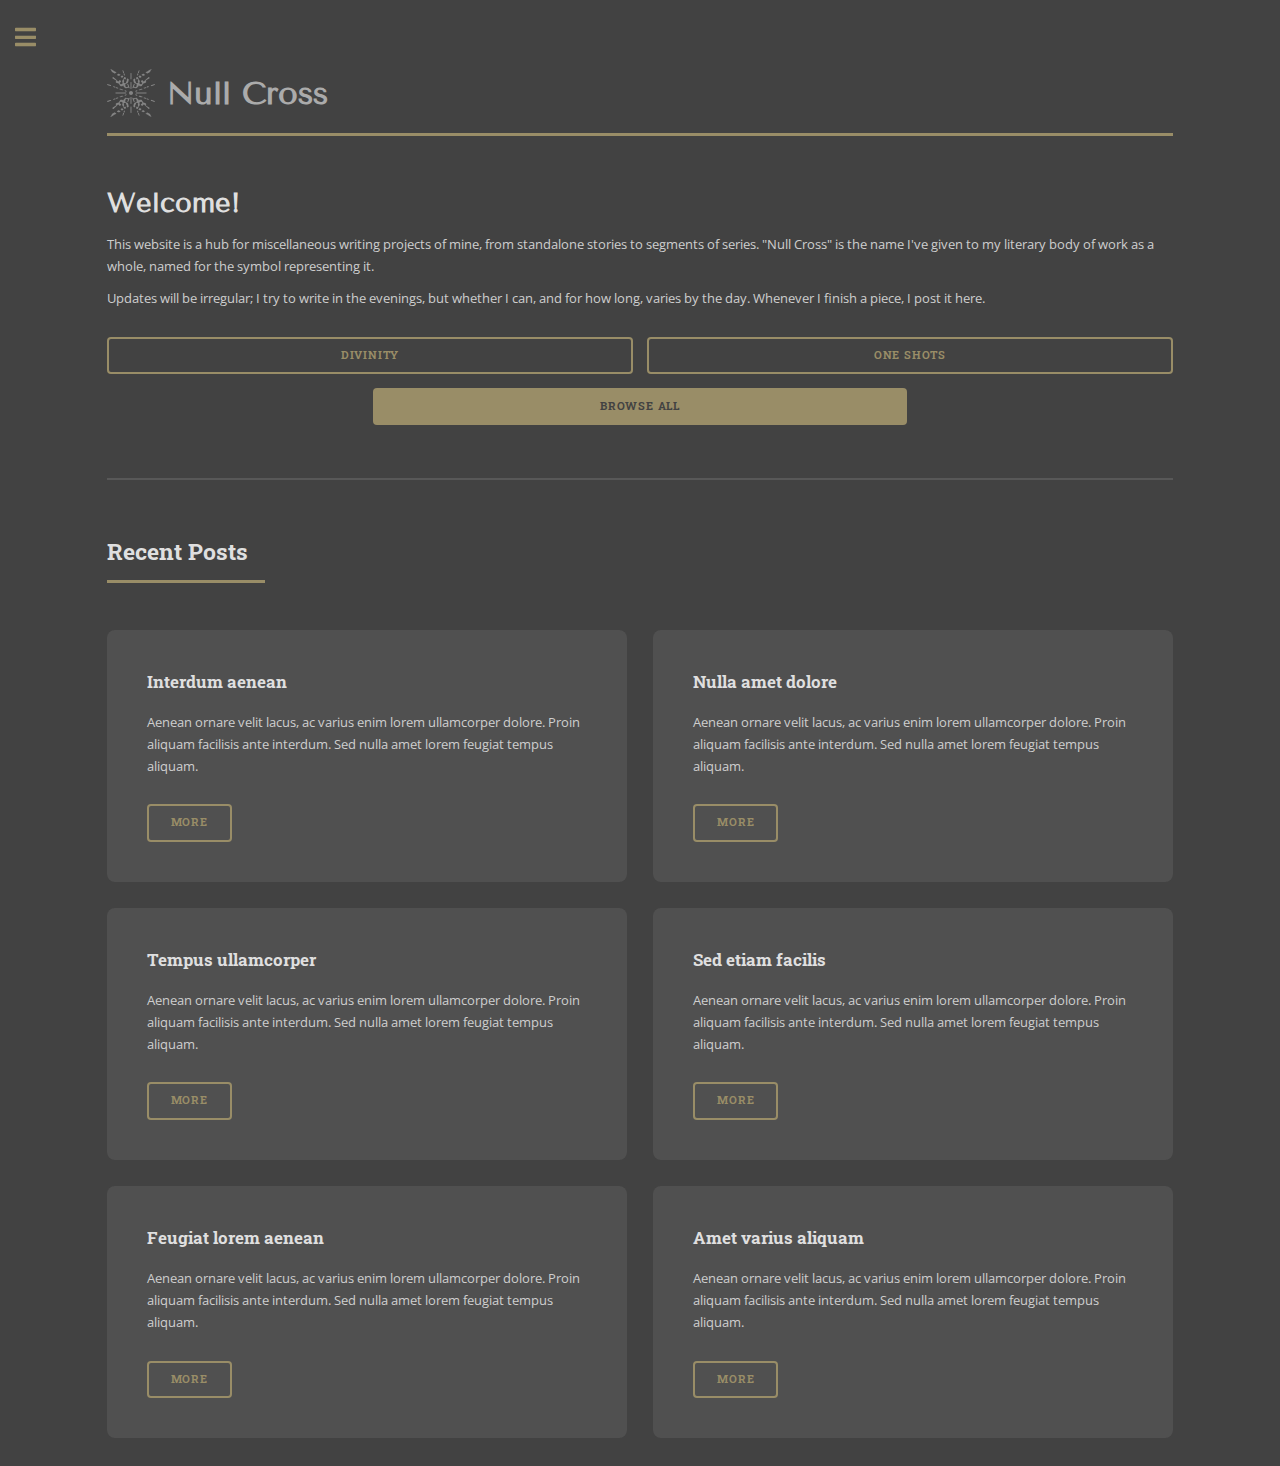
==== commit 85bf7faa: "Revamp homepage structure" ====
--- a/index.html
+++ b/index.html
@@ -7,7 +7,7 @@
 <html>
 
 <head>
-	<title>Editorial by HTML5 UP</title>
+	<title>Homepage - Null Cross</title>
 	<meta charset="utf-8">
 	<meta name="viewport" content="width=device-width, initial-scale=1, user-scalable=no">
 	<link rel="stylesheet" href="assets/css/main.css">
@@ -24,100 +24,43 @@
 
 				<!-- Header -->
 				<header id="header">
-					<a href="index.html" class="logo"><strong>Editorial</strong> by HTML5 UP</a>
-					<ul class="icons">
-						<li><a href="#" class="icon brands fa-twitter">
-								<span class="label">Twitter</span></a></li>
-						<li><a href="#" class="icon brands fa-facebook-f">
-								<span class="label">Facebook</span></a></li>
-						<li><a href="#" class="icon brands fa-snapchat-ghost">
-								<span class="label">Snapchat</span></a></li>
-						<li><a href="#" class="icon brands fa-instagram">
-								<span class="label">Instagram</span></a></li>
-						<li><a href="#" class="icon brands fa-medium-m">
-								<span class="label">Medium</span></a></li>
-					</ul>
+					<a href="index.html" class="logo">
+						<img src="images/logo.svg" alt="">
+						<strong>Null Cross</strong>
+					</a>
 				</header>
 
-				<!-- Banner -->
+				<!-- #region Banner -->
 				<section id="banner">
 					<div class="content">
 						<header>
-							<h1>Hi, I'm Editorial<br>by HTML5 UP</h1>
-							<p>A free and fully responsive site template</p>
+							<h1>Welcome!</h1>
 						</header>
 						<p>
-							Aenean ornare velit lacus, ac varius enim ullamcorper eu. Proin aliquam facilisis ante
-							interdum congue. Integer mollis, nisl amet convallis, porttitor magna ullamcorper, amet
-							egestas mauris. Ut magna finibus nisi nec lacinia. Nam maximus erat id euismod egestas.
-							Pellentesque sapien ac quam. Lorem ipsum dolor sit nullam.
+							This website is a hub for miscellaneous writing projects of mine, from standalone stories to
+							segments of series. "Null Cross" is the name I've given to my literary body of work as a
+							whole, named for the symbol representing it.
+						</p>
+						<p>
+							Updates will be irregular; I try to write in the evenings, but whether I can, and for how
+							long, varies by the day. Whenever I finish a piece, I post it here.
 						</p>
 						<ul class="actions">
-							<li><a href="#" class="button big">Learn More</a></li>
+							<li><a href="#" class="button fit">Divinity</a></li>
+							<li><a href="#" class="button fit">One Shots</a></li>
+							<li><a href="#" class="button primary fit">Browse All</a></li>
 						</ul>
 					</div>
-					<span class="image object">
-						<img src="images/pic10.jpg" alt="">
-					</span>
 				</section>
+				<!-- #endregion -->
 
 				<!-- Section -->
 				<section>
 					<header class="major">
-						<h2>Erat lacinia</h2>
-					</header>
-					<div class="features">
-						<article>
-							<span class="icon fa-gem"></span>
-							<div class="content">
-								<h3>Portitor ullamcorper</h3>
-								<p>
-									Aenean ornare velit lacus, ac varius enim lorem ullamcorper dolore. Proin aliquam
-									facilisis ante interdum. Sed nulla amet lorem feugiat tempus aliquam.
-								</p>
-							</div>
-						</article>
-						<article>
-							<span class="icon solid fa-paper-plane"></span>
-							<div class="content">
-								<h3>Sapien veroeros</h3>
-								<p>
-									Aenean ornare velit lacus, ac varius enim lorem ullamcorper dolore. Proin aliquam
-									facilisis ante interdum. Sed nulla amet lorem feugiat tempus aliquam.
-								</p>
-							</div>
-						</article>
-						<article>
-							<span class="icon solid fa-rocket"></span>
-							<div class="content">
-								<h3>Quam lorem ipsum</h3>
-								<p>
-									Aenean ornare velit lacus, ac varius enim lorem ullamcorper dolore. Proin aliquam
-									facilisis ante interdum. Sed nulla amet lorem feugiat tempus aliquam.
-								</p>
-							</div>
-						</article>
-						<article>
-							<span class="icon solid fa-signal"></span>
-							<div class="content">
-								<h3>Sed magna finibus</h3>
-								<p>
-									Aenean ornare velit lacus, ac varius enim lorem ullamcorper dolore. Proin aliquam
-									facilisis ante interdum. Sed nulla amet lorem feugiat tempus aliquam.
-								</p>
-							</div>
-						</article>
-					</div>
-				</section>
-
-				<!-- Section -->
-				<section>
-					<header class="major">
-						<h2>Ipsum sed dolor</h2>
+						<h2>Recent Posts</h2>
 					</header>
 					<div class="posts">
 						<article>
-							<a href="#" class="image"><img src="images/pic01.jpg" alt=""></a>
 							<h3>Interdum aenean</h3>
 							<p>
 								Aenean ornare velit lacus, ac varius enim lorem ullamcorper dolore. Proin aliquam
@@ -128,7 +71,6 @@
 							</ul>
 						</article>
 						<article>
-							<a href="#" class="image"><img src="images/pic02.jpg" alt=""></a>
 							<h3>Nulla amet dolore</h3>
 							<p>
 								Aenean ornare velit lacus, ac varius enim lorem ullamcorper dolore. Proin aliquam
@@ -139,7 +81,6 @@
 							</ul>
 						</article>
 						<article>
-							<a href="#" class="image"><img src="images/pic03.jpg" alt=""></a>
 							<h3>Tempus ullamcorper</h3>
 							<p>
 								Aenean ornare velit lacus, ac varius enim lorem ullamcorper dolore. Proin aliquam
@@ -150,7 +91,6 @@
 							</ul>
 						</article>
 						<article>
-							<a href="#" class="image"><img src="images/pic04.jpg" alt=""></a>
 							<h3>Sed etiam facilis</h3>
 							<p>
 								Aenean ornare velit lacus, ac varius enim lorem ullamcorper dolore. Proin aliquam
@@ -161,7 +101,6 @@
 							</ul>
 						</article>
 						<article>
-							<a href="#" class="image"><img src="images/pic05.jpg" alt=""></a>
 							<h3>Feugiat lorem aenean</h3>
 							<p>
 								Aenean ornare velit lacus, ac varius enim lorem ullamcorper dolore. Proin aliquam
@@ -172,7 +111,6 @@
 							</ul>
 						</article>
 						<article>
-							<a href="#" class="image"><img src="images/pic06.jpg" alt=""></a>
 							<h3>Amet varius aliquam</h3>
 							<p>
 								Aenean ornare velit lacus, ac varius enim lorem ullamcorper dolore. Proin aliquam
@@ -217,68 +155,16 @@
 								<li><a href="#">Feugiat Veroeros</a></li>
 							</ul>
 						</li>
-						<li><a href="#">Etiam Dolore</a></li>
-						<li><a href="#">Adipiscing</a></li>
-						<li>
-							<span class="opener">Another Submenu</span>
-							<ul>
-								<li><a href="#">Lorem Dolor</a></li>
-								<li><a href="#">Ipsum Adipiscing</a></li>
-								<li><a href="#">Tempus Magna</a></li>
-								<li><a href="#">Feugiat Veroeros</a></li>
-							</ul>
-						</li>
 						<li><a href="#">Maximus Erat</a></li>
-						<li><a href="#">Sapien Mauris</a></li>
-						<li><a href="#">Amet Lacinia</a></li>
 					</ul>
 				</nav>
-
-				<!-- Section -->
-				<section>
-					<header class="major">
-						<h2>Ante interdum</h2>
-					</header>
-					<div class="mini-posts">
-						<article>
-							<a href="#" class="image"><img src="images/pic07.jpg" alt=""></a>
-							<p>Aenean ornare velit lacus, ac varius enim lorem ullamcorper dolore aliquam.</p>
-						</article>
-						<article>
-							<a href="#" class="image"><img src="images/pic08.jpg" alt=""></a>
-							<p>Aenean ornare velit lacus, ac varius enim lorem ullamcorper dolore aliquam.</p>
-						</article>
-						<article>
-							<a href="#" class="image"><img src="images/pic09.jpg" alt=""></a>
-							<p>Aenean ornare velit lacus, ac varius enim lorem ullamcorper dolore aliquam.</p>
-						</article>
-					</div>
-					<ul class="actions">
-						<li><a href="#" class="button">More</a></li>
-					</ul>
-				</section>
-
-				<!-- Section -->
-				<section>
-					<header class="major">
-						<h2>Get in touch</h2>
-					</header>
-					<p>Sed varius enim lorem ullamcorper dolore aliquam aenean ornare velit lacus, ac varius enim lorem
-						ullamcorper dolore. Proin sed aliquam facilisis ante interdum. Sed nulla amet lorem feugiat
-						tempus aliquam.</p>
-					<ul class="contact">
-						<li class="icon solid fa-envelope"><a href="#">information@untitled.tld</a></li>
-						<li class="icon solid fa-phone">(000) 000-0000</li>
-						<li class="icon solid fa-home">1234 Somewhere Road #8254<br>
-							Nashville, TN 00000-0000</li>
-					</ul>
-				</section>
 
 				<!-- Footer -->
 				<footer id="footer">
 					<p class="copyright">
-						&copy; Untitled. All rights reserved. Demo Images: <a href="https://unsplash.com">Unsplash</a>.
-						Design: <a href="https://html5up.net">HTML5UP</a>.
+						&copy; Null Cross. All rights reserved.<br>
+						Design: "<a href="https://html5up.net/editorial">Editorial</a>" by
+						<a href="https://html5up.net">HTML5UP</a>.
 					</p>
 				</footer>
 
--- a/assets/css/main.css
+++ b/assets/css/main.css
@@ -1,6 +1,5 @@
 @import url(fontawesome-all.min.css);
-@import url("https://fonts.googleapis.com/css?family=Open+Sans:400,600,400italic,600italic|Roboto+Slab:400,700");
-
+@import url("https://fonts.googleapis.com/css2?family=Josefin+Sans:ital,wght@0,100..700;1,100..700&family=Open+Sans:ital,wght@0,300..800;1,300..800&family=Roboto+Slab:wght@100..900&family=Tenor+Sans&display=swap");
 /*
 	Editorial by HTML5 UP
 	html5up.net | @ajlkn
@@ -9,9 +8,48 @@
   Use Ctrl+K, J to unfold all, then Ctrl+K, 2 to fold all level 2 regions, for easier reading.
 */
 
+/* #region Custom Property Definition */
+
+:root {
+  /* 
+  { Original Colors }
+  { Use regex `#(?![g-zG-Z])[\da-fA-F]{3,6}\b|rgba?\(\d` to find non-variable colors. Add `: `s to avoid strings. }
+
+  - color-background:     #fff
+  - color-background-2:   #f5f6f7   [slightly darker than background]
+  - color-background-3:   #eff1f2   [very slightly darker than background 2]
+  - color-border:         rgba(210, 215, 217, 0.75)
+  - color-accent:         #f56a6a
+  - color-accent-2:       #f45c5c   [a bit darker than accent; ~8% more saturated]
+  - color-accent-3:       #f67878   [a bit lighter than accent; ~6% less saturated]
+  - color-accent-a-low:   rgba(245, 106, 106, 0.15)
+  - color-accent-a-lower: rgba(245, 106, 106, 0.05)
+  - color-text:           #7f888f
+  - color-text-bold:      #3d4449
+  - color-text-light:     #9fa3a6
+  */
+  --color-background: #424242;
+  --color-background-2: #4b4b4b;
+  --color-background-3: #505050;
+  --color-border: rgba(96, 96, 96, 0.75);
+  --color-logo: #ababab;
+  --color-accent: #998d67;
+  --color-accent-2: #757060;
+  --color-accent-3: #8c8b87;
+  --color-accent-a-low: rgba(140, 139, 135, 0.45);
+  --color-accent-a-lower: rgba(140, 139, 135, 0.25);
+  --color-text: #cecece;
+  --color-text-bold: #dfdfdf;
+  --color-text-light: #7a7a7a;
+}
+
+/* #endregion */
+
+
+
 /* #region Template's Initial Rules */
 
-/* #region [Holistic/Unsorted] */
+/* #region [Holistic/Uncategorized] */
 
 html, body, div, span, applet, object,
 iframe, h1, h2, h3, h4, h5, h6, p, blockquote,
@@ -107,7 +145,7 @@
 }
 
 body {
-  background: #ffffff;
+  background: var(--color-background);
 }
 
 body.is-preload *, body.is-preload *:before, body.is-preload *:after,
@@ -127,7 +165,7 @@
 /* #region Type */
 
 body, input, select, textarea {
-  color: #7f888f;
+  color: var(--color-text);
   font-family: "Open Sans", sans-serif;
   font-size: 13pt;
   font-weight: 400;
@@ -158,13 +196,13 @@
   -ms-transition: color 0.2s ease-in-out, border-bottom-color 0.2s ease-in-out;
   transition: color 0.2s ease-in-out, border-bottom-color 0.2s ease-in-out;
   border-bottom: dotted 1px;
-  color: #f56a6a;
+  color: var(--color-accent);
   text-decoration: none;
 }
 
 a:hover {
-  border-bottom-color: #f56a6a;
-  color: #f56a6a !important;
+  border-bottom-color: var(--color-accent);
+  color: var(--color-accent) !important;
 }
 
 a:hover strong {
@@ -172,7 +210,7 @@
 }
 
 strong, b {
-  color: #3d4449;
+  color: var(--color-text-bold);
   font-weight: 600;
 }
 
@@ -185,7 +223,7 @@
 }
 
 h1, h2, h3, h4, h5, h6 {
-  color: #3d4449;
+  color: var(--color-text-bold);
   font-family: "Roboto Slab", serif;
   font-weight: 700;
   line-height: 1.5;
@@ -260,16 +298,16 @@
 }
 
 blockquote {
-  border-left: solid 3px rgba(210, 215, 217, 0.75);
+  border-left: solid 3px var(--color-border);
   font-style: italic;
   margin: 0 0 2em 0;
   padding: 0.5em 0 0.5em 2em;
 }
 
 code {
-  background: rgba(230, 235, 237, 0.25);
+  background: var(--color-accent-a-lower);
   border-radius: 0.375em;
-  border: solid 1px rgba(210, 215, 217, 0.75);
+  border: solid 1px var(--color-border);
   font-family: "Courier New", monospace;
   font-size: 0.9em;
   margin: 0 0.25em;
@@ -292,7 +330,7 @@
 
 hr {
   border: 0;
-  border-bottom: solid 1px rgba(210, 215, 217, 0.75);
+  border-bottom: solid 1px var(--color-border);
   margin: 2em 0;
 }
 
@@ -1790,7 +1828,7 @@
 }
 
 header.major > :last-child {
-  border-bottom: solid 3px #f56a6a;
+  border-bottom: solid 3px var(--color-accent);
   display: inline-block;
   margin: 0 0 2em 0;
   padding: 0 0.75em 0.5em 0;
@@ -1809,7 +1847,7 @@
 }
 
 label {
-  color: #3d4449;
+  color: var(--color-text-bold);
   display: block;
   font-size: 0.9em;
   font-weight: 600;
@@ -1828,10 +1866,10 @@
   -webkit-appearance: none;
   -ms-appearance: none;
   appearance: none;
-  background: #ffffff;
+  background: var(--color-background);
   border-radius: 0.375em;
   border: none;
-  border: solid 1px rgba(210, 215, 217, 0.75);
+  border: solid 1px var(--color-border);
   color: inherit;
   display: block;
   outline: 0;
@@ -1859,12 +1897,13 @@
 input[type="url"]:focus,
 select:focus,
 textarea:focus {
-  border-color: #f56a6a;
-  box-shadow: 0 0 0 1px #f56a6a;
+  border-color: var(--color-accent);
+  box-shadow: 0 0 0 1px var(--color-accent);
 }
 
 select {
-  background-image: url("data:image/svg+xml;charset=utf8,%3Csvg xmlns='http://www.w3.org/2000/svg' width='40' height='40' preserveAspectRatio='none' viewBox='0 0 40 40'%3E%3Cpath d='M9.4,12.3l10.4,10.4l10.4-10.4c0.2-0.2,0.5-0.4,0.9-0.4c0.3,0,0.6,0.1,0.9,0.4l3.3,3.3c0.2,0.2,0.4,0.5,0.4,0.9 c0,0.4-0.1,0.6-0.4,0.9L20.7,31.9c-0.2,0.2-0.5,0.4-0.9,0.4c-0.3,0-0.6-0.1-0.9-0.4L4.3,17.3c-0.2-0.2-0.4-0.5-0.4-0.9 c0-0.4,0.1-0.6,0.4-0.9l3.3-3.3c0.2-0.2,0.5-0.4,0.9-0.4S9.1,12.1,9.4,12.3z' fill='rgba(210, 215, 217, 0.75)' /%3E%3C/svg%3E");
+  /* Downward Chevron; incapable of using custom properties as a fill, should use color var(--color-border) */
+  background-image: url("data:image/svg+xml;charset=utf8,%3Csvg xmlns='http://www.w3.org/2000/svg' fill='rgba(96, 96, 96, 0.75)' width='40' height='40' preserveAspectRatio='none' viewBox='0 0 40 40'%3E%3Cpath d='M9.4,12.3l10.4,10.4l10.4-10.4c0.2-0.2,0.5-0.4,0.9-0.4c0.3,0,0.6,0.1,0.9,0.4l3.3,3.3c0.2,0.2,0.4,0.5,0.4,0.9 c0,0.4-0.1,0.6-0.4,0.9L20.7,31.9c-0.2,0.2-0.5,0.4-0.9,0.4c-0.3,0-0.6-0.1-0.9-0.4L4.3,17.3c-0.2-0.2-0.4-0.5-0.4-0.9 c0-0.4,0.1-0.6,0.4-0.9l3.3-3.3c0.2-0.2,0.5-0.4,0.9-0.4S9.1,12.1,9.4,12.3z' /%3E%3C/svg%3E");
   background-size: 1.25em;
   background-repeat: no-repeat;
   background-position: calc(100% - 1em) center;
@@ -1874,8 +1913,8 @@
 }
 
 select option {
-  color: #3d4449;
-  background: #ffffff;
+  color: var(--color-text-bold);
+  background: var(--color-background);
 }
 
 select:focus::-ms-value {
@@ -1917,7 +1956,7 @@
 input[type="checkbox"] + label,
 input[type="radio"] + label {
   text-decoration: none;
-  color: #7f888f;
+  color: var(--color-text);
   cursor: pointer;
   display: inline-block;
   font-size: 1em;
@@ -1943,9 +1982,9 @@
 
 input[type="checkbox"] + label:before,
 input[type="radio"] + label:before {
-  background: #ffffff;
+  background: var(--color-background);
   border-radius: 0.375em;
-  border: solid 1px rgba(210, 215, 217, 0.75);
+  border: solid 1px var(--color-border);
   content: '';
   display: inline-block;
   font-size: 0.8em;
@@ -1960,16 +1999,16 @@
 
 input[type="checkbox"]:checked + label:before,
 input[type="radio"]:checked + label:before {
-  background: #3d4449;
-  border-color: #3d4449;
-  color: #ffffff;
+  background: var(--color-text-bold);
+  border-color: var(--color-text-bold);
+  color: var(--color-background);
   content: '\f00c';
 }
 
 input[type="checkbox"]:focus + label:before,
 input[type="radio"]:focus + label:before {
-  border-color: #f56a6a;
-  box-shadow: 0 0 0 1px #f56a6a;
+  border-color: var(--color-accent);
+  box-shadow: 0 0 0 1px var(--color-accent);
 }
 
 input[type="checkbox"] + label:before {
@@ -1981,22 +2020,22 @@
 }
 
 ::-webkit-input-placeholder {
-  color: #9fa3a6 !important;
+  color: var(--color-text-light) !important;
   opacity: 1.0;
 }
 
 :-moz-placeholder {
-  color: #9fa3a6 !important;
+  color: var(--color-text-light) !important;
   opacity: 1.0;
 }
 
 ::-moz-placeholder {
-  color: #9fa3a6 !important;
+  color: var(--color-text-light) !important;
   opacity: 1.0;
 }
 
 :-ms-input-placeholder {
-  color: #9fa3a6 !important;
+  color: var(--color-text-light) !important;
   opacity: 1.0;
 }
 
@@ -2006,7 +2045,7 @@
 
 .box {
   border-radius: 0.375em;
-  border: solid 1px rgba(210, 215, 217, 0.75);
+  border: solid 1px var(--color-border);
   margin-bottom: 2em;
   padding: 1.5em;
 }
@@ -2166,7 +2205,7 @@
 }
 
 ul.alt li {
-  border-top: solid 1px rgba(210, 215, 217, 0.75);
+  border-top: solid 1px var(--color-border);
   padding: 0.5em 0;
 }
 
@@ -2300,7 +2339,7 @@
 
 ul.contact li {
   text-decoration: none;
-  border-top: solid 1px rgba(210, 215, 217, 0.75);
+  border-top: solid 1px var(--color-border);
   margin: 1.5em 0 0 0;
   padding: 1.5em 0 0 3em;
   position: relative;
@@ -2320,7 +2359,7 @@
 }
 
 ul.contact li:before {
-  color: #f56a6a;
+  color: var(--color-accent);
   display: inline-block;
   font-size: 1.5em;
   height: 1.125em;
@@ -2381,16 +2420,16 @@
 }
 
 ul.pagination li > .page.active {
-  background-color: #f56a6a;
-  color: #ffffff !important;
+  background-color: var(--color-accent);
+  color: var(--color-background) !important;
 }
 
 ul.pagination li > .page.active:hover {
-  background-color: #f67878;
+  background-color: var(--color-accent-3);
 }
 
 ul.pagination li > .page.active:active {
-  background-color: #f45c5c;
+  background-color: var(--color-accent-2);
 }
 
 ul.pagination li:first-child {
@@ -2426,13 +2465,13 @@
 }
 
 table tbody tr {
-  border: solid 1px rgba(210, 215, 217, 0.75);
+  border: solid 1px var(--color-border);
   border-left: 0;
   border-right: 0;
 }
 
 table tbody tr:nth-child(2n + 1) {
-  background-color: rgba(230, 235, 237, 0.25);
+  background-color: var(--color-accent-a-lower);
 }
 
 table td {
@@ -2440,7 +2479,7 @@
 }
 
 table th {
-  color: #3d4449;
+  color: var(--color-text-bold);
   font-size: 0.9em;
   font-weight: 600;
   padding: 0 0.75em 0.75em 0.75em;
@@ -2448,11 +2487,11 @@
 }
 
 table thead {
-  border-bottom: solid 2px rgba(210, 215, 217, 0.75);
+  border-bottom: solid 2px var(--color-border);
 }
 
 table tfoot {
-  border-top: solid 2px rgba(210, 215, 217, 0.75);
+  border-top: solid 2px var(--color-border);
 }
 
 table.alt {
@@ -2460,7 +2499,7 @@
 }
 
 table.alt tbody tr td {
-  border: solid 1px rgba(210, 215, 217, 0.75);
+  border: solid 1px var(--color-border);
   border-left-width: 0;
   border-top-width: 0;
 }
@@ -2501,8 +2540,8 @@
   background-color: transparent;
   border-radius: 0.375em;
   border: 0;
-  box-shadow: inset 0 0 0 2px #f56a6a;
-  color: #f56a6a !important;
+  box-shadow: inset 0 0 0 2px var(--color-accent);
+  color: var(--color-accent) !important;
   cursor: pointer;
   display: inline-block;
   font-family: "Roboto Slab", serif;
@@ -2523,7 +2562,7 @@
 input[type="button"]:hover,
 button:hover,
 .button:hover {
-  background-color: rgba(245, 106, 106, 0.05);
+  background-color: var(--color-accent-a-lower);
 }
 
 input[type="submit"]:active,
@@ -2531,7 +2570,7 @@
 input[type="button"]:active,
 button:active,
 .button:active {
-  background-color: rgba(245, 106, 106, 0.15);
+  background-color: var(--color-accent-a-low);
 }
 
 input[type="submit"].icon:before,
@@ -2573,9 +2612,9 @@
 input[type="button"].primary,
 button.primary,
 .button.primary {
-  background-color: #f56a6a;
+  background-color: var(--color-accent);
   box-shadow: none;
-  color: #ffffff !important;
+  color: var(--color-background) !important;
 }
 
 input[type="submit"].primary:hover,
@@ -2583,7 +2622,7 @@
 input[type="button"].primary:hover,
 button.primary:hover,
 .button.primary:hover {
-  background-color: #f67878;
+  background-color: var(--color-accent-3);
 }
 
 input[type="submit"].primary:active,
@@ -2591,7 +2630,7 @@
 input[type="button"].primary:active,
 button.primary:active,
 .button.primary:active {
-  background-color: #f45c5c;
+  background-color: var(--color-accent-2);
 }
 
 input[type="submit"].disabled, input[type="submit"]:disabled,
@@ -2611,7 +2650,7 @@
 
 /* #region Mini Posts */
 .mini-posts article {
-  border-top: solid 1px rgba(210, 215, 217, 0.75);
+  border-top: solid 1px var(--color-border);
   margin-top: 2em;
   padding-top: 2em;
 }
@@ -2693,7 +2732,7 @@
 }
 
 .features article .icon:before {
-  color: #f56a6a;
+  color: var(--color-accent);
   font-size: 2.75rem;
   position: relative;
   top: 0.05em;
@@ -2705,7 +2744,7 @@
   -ms-transform: rotate(45deg);
   transform: rotate(45deg);
   border-radius: 0.25rem;
-  border: solid 2px rgba(210, 215, 217, 0.75);
+  border: solid 2px var(--color-border);
   content: '';
   display: block;
   height: 7em;
@@ -2814,7 +2853,8 @@
 
 /* #endregion */
 
-/* #region Posts */
+/* Disabled; re-add the asterisk to the right of the region to restore */
+/* #region Posts /
 
 .posts {
   display: -moz-flex;
@@ -2844,7 +2884,7 @@
 }
 
 .posts article:before {
-  background: rgba(210, 215, 217, 0.75);
+  background: var(--color-border);
   content: '';
   display: block;
   height: calc(100% + 6em);
@@ -2855,7 +2895,7 @@
 }
 
 .posts article:after {
-  background: rgba(210, 215, 217, 0.75);
+  background: var(--color-border);
   bottom: -3em;
   content: '';
   display: block;
@@ -3027,7 +3067,7 @@
 
 #main > .inner > section {
   padding: 6em 0 4em 0;
-  border-top: solid 2px rgba(210, 215, 217, 0.75);
+  border-top: solid 2px var(--color-border);
 }
 
 #main > .inner > section:first-of-type {
@@ -3091,7 +3131,7 @@
   -webkit-transform: scaleX(-1);
   -ms-transform: scaleX(-1);
   transform: scaleX(-1);
-  color: #7f888f;
+  color: var(--color-text);
   content: '\f002';
   cursor: default;
   display: block;
@@ -3123,7 +3163,7 @@
   -webkit-transition: margin-left 0.5s ease, box-shadow 0.5s ease;
   -ms-transition: margin-left 0.5s ease, box-shadow 0.5s ease;
   transition: margin-left 0.5s ease, box-shadow 0.5s ease;
-  background-color: #f5f6f7;
+  background-color: var(--color-background-2);
   font-size: 0.9em;
   position: relative;
   width: 26em;
@@ -3140,7 +3180,7 @@
 }
 
 #sidebar > .inner > * {
-  border-bottom: solid 2px rgba(210, 215, 217, 0.75);
+  border-bottom: solid 2px var(--color-border);
   margin: 0 0 3.5em 0;
   padding: 0 0 3.5em 0;
 }
@@ -3156,7 +3196,7 @@
 }
 
 #sidebar > .inner > .alt {
-  background-color: #eff1f2;
+  background-color: var(--color-background-3);
   border-bottom: 0;
   margin: -2.22222em 0 4.44444em -2.22222em;
   padding: 2.22222em;
@@ -3301,7 +3341,7 @@
   }
 
   #sidebar .toggle:before {
-    color: #7f888f;
+    color: var(--color-text);
     margin-left: -0.0625em;
     margin-top: -0.25em;
     font-size: 1.1rem;
@@ -3309,7 +3349,7 @@
   }
 
   #sidebar .toggle:after {
-    background: rgba(222, 225, 226, 0.75);
+    background: var(--color-accent-a-lower);
     border-radius: 0.375em;
     content: '';
     height: 3.5em;
@@ -3329,7 +3369,7 @@
   display: -webkit-flex;
   display: -ms-flex;
   display: flex;
-  border-bottom: solid 5px #f56a6a;
+  border-bottom: solid 5px var(--color-accent);
   padding: 6em 0 1em 0;
   position: relative;
 }
@@ -3485,7 +3525,7 @@
 /* #region Footer */
 
 #footer .copyright {
-  color: #9fa3a6;
+  color: var(--color-text-light);
   font-size: 0.9em;
 }
 
@@ -3502,7 +3542,7 @@
   -webkit-user-select: none;
   -ms-user-select: none;
   user-select: none;
-  color: #3d4449;
+  color: var(--color-text-bold);
   font-family: "Roboto Slab", serif;
   font-weight: 400;
   letter-spacing: 0.075em;
@@ -3522,7 +3562,7 @@
 }
 
 #menu ul a:hover, #menu ul span:hover {
-  color: #f56a6a;
+  color: var(--color-accent);
 }
 
 #menu ul a.opener, #menu ul span.opener {
@@ -3553,14 +3593,14 @@
   -webkit-transition: color 0.2s ease-in-out, -webkit-transform 0.2s ease-in-out;
   -ms-transition: color 0.2s ease-in-out, -ms-transform 0.2s ease-in-out;
   transition: color 0.2s ease-in-out, transform 0.2s ease-in-out;
-  color: #9fa3a6;
+  color: var(--color-text-light);
   content: '\f078';
   position: absolute;
   right: 0;
 }
 
 #menu ul a.opener:hover:before, #menu ul span.opener:hover:before {
-  color: #f56a6a;
+  color: var(--color-accent);
 }
 
 #menu ul a.opener.active + ul, #menu ul span.opener.active + ul {
@@ -3575,13 +3615,13 @@
 }
 
 #menu > ul > li {
-  border-top: solid 1px rgba(210, 215, 217, 0.75);
+  border-top: solid 1px var(--color-border);
   margin: 0.5em 0 0 0;
   padding: 0.5em 0 0 0;
 }
 
 #menu > ul > li > ul {
-  color: #9fa3a6;
+  color: var(--color-text-light);
   display: none;
   margin: 0.5em 0 1.5em 0;
   padding-left: 1em;
@@ -3606,8 +3646,129 @@
 
 /* #endregion */
 
+
+
 /* #region Custom Rules */
 
-/* Empty for now... */
+/* #region General */
+
+#main > .inner {
+  max-width: 88em;
+}
+
+#main > .inner > section {
+  padding: 4em 0 2em 0;
+}
+
+@media screen and (max-width: 736px) {
+  #main > .inner > section {
+    padding: 3em 0 1em 0;
+  }
+}
+
+/* #endregion */
+
+/* #region Header */
+
+#header {
+  border-width: 3px;
+}
+
+#header .logo {
+  display: flex;
+  align-items: center;
+  gap: 0.4em;
+  font-size: 2rem;
+  transition: all 0.2s ease-in-out;
+}
+
+#header .logo:hover {
+  filter: brightness(133%);
+}
+
+#header .logo img {
+  height: 1.5em;
+}
+
+#header .logo strong {
+  font-family: "Tenor Sans", serif;
+  color: var(--color-logo);
+}
+
+/* #endregion */
+
+/* #region Banner */
+
+/* Make header less large */
+#banner h1 {
+  font-family: "Tenor Sans", serif;
+  font-size: 2em;
+}
+
+/* Reduce padding on all banner p's but the last one */
+#banner p {
+  margin-bottom: 0.8em;
+}
+
+#banner p:last-of-type {
+  margin-bottom: 2em;
+}
+
+/* Make buttons a grid instead of an overflow-prone flexbox */
+#banner ul.actions {
+  margin-left: 0;
+  display: grid;
+  grid-template-columns: 1fr 1fr;
+  gap: 1em;
+}
+
+#banner ul.actions li {
+  padding-left: 0;
+}
+
+/* Will need adjustment if I add more things to banner's action list */
+#banner ul.actions li:last-child:nth-child(odd) {
+  grid-column: span 2;
+  width: 50%;
+  margin: 0 auto;
+}
+
+/* #endregion */
+
+/* #region Posts */
+
+.posts {
+  display: grid;
+  grid-template-columns: 1fr 1fr;
+  gap: 2em;
+}
+
+@media screen and (max-width: 736px) {
+  .posts {
+    grid-template-columns: 1fr;
+  }
+}
+
+.posts article {
+  background-color: var(--color-background-3);
+  border-radius: 8px;
+  padding: 3em;
+}
+
+.posts article .image {
+  display: block;
+  margin: 0 0 1em 0;
+}
+
+.posts article .image img {
+  display: block;
+  width: 100%;
+}
+
+.posts article .actions {
+  margin-bottom: 0;
+}
+
+/* #endregion */
 
 /* #endregion */